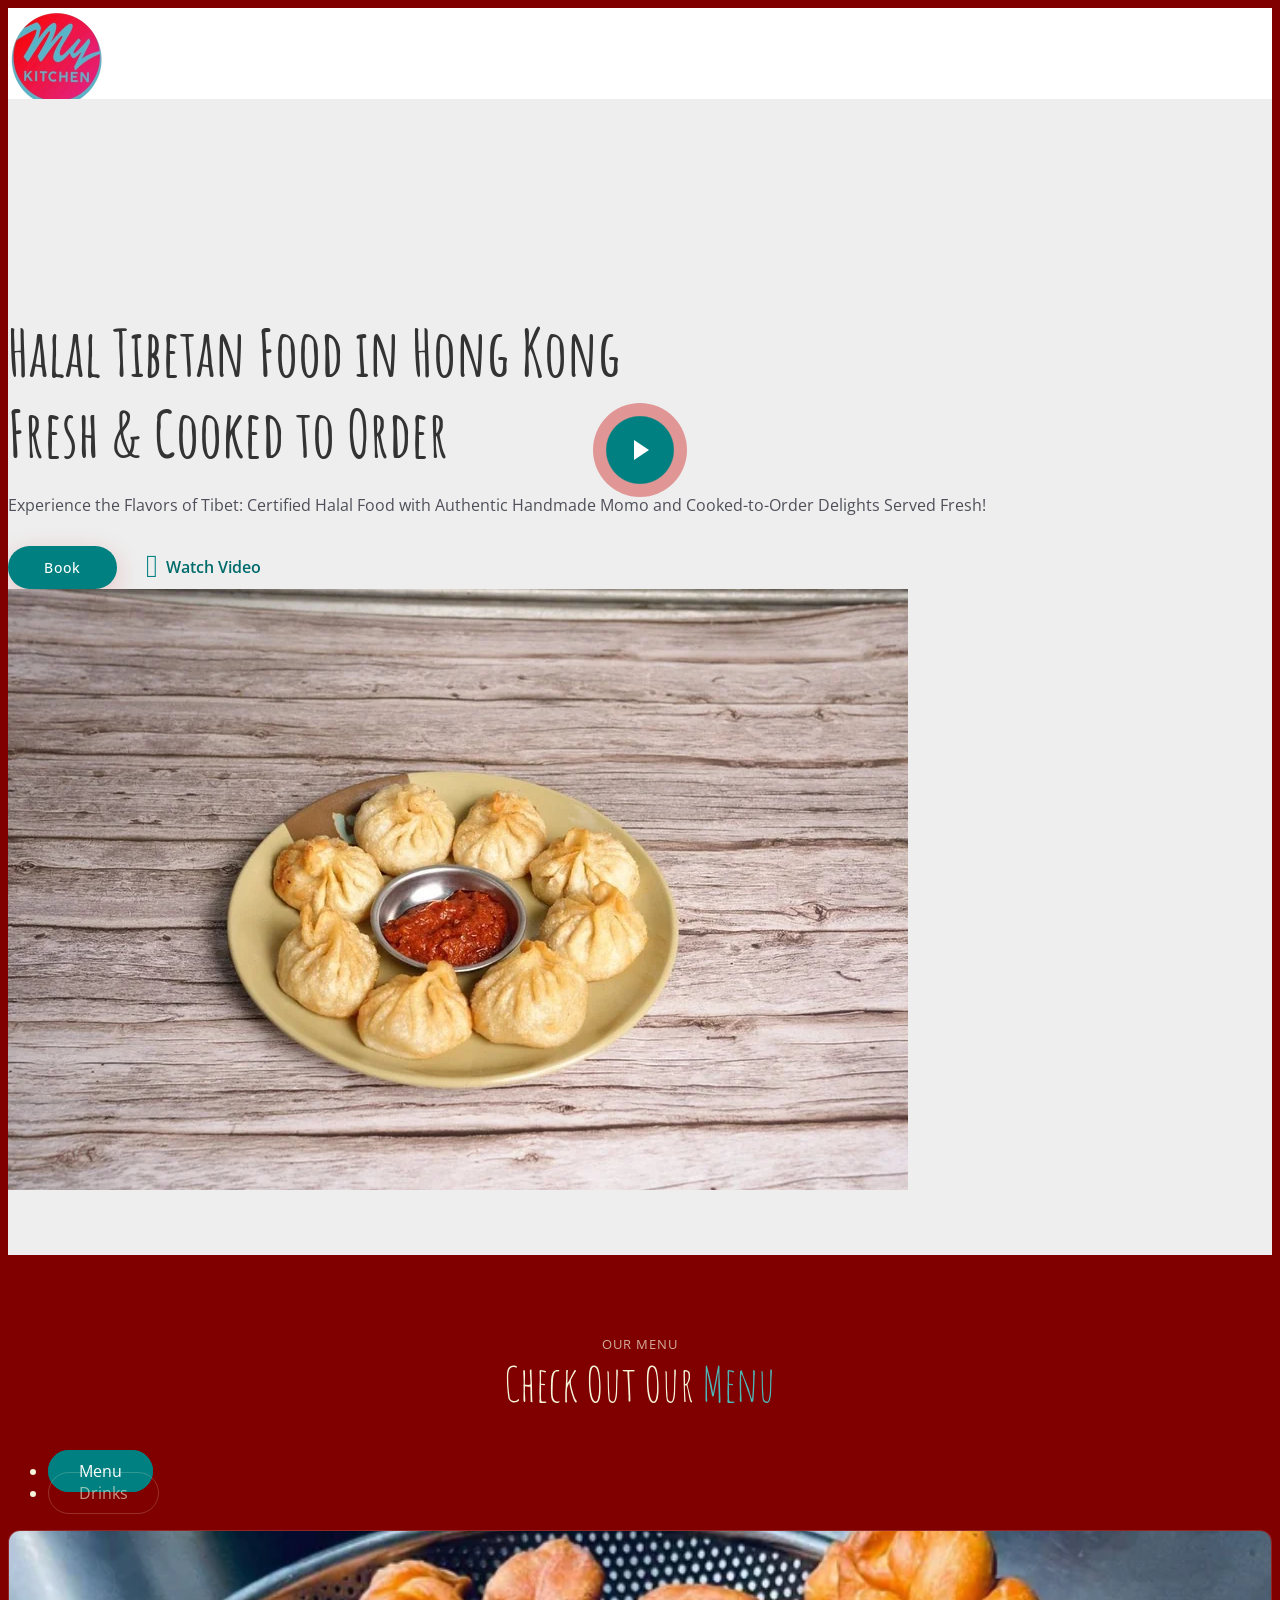
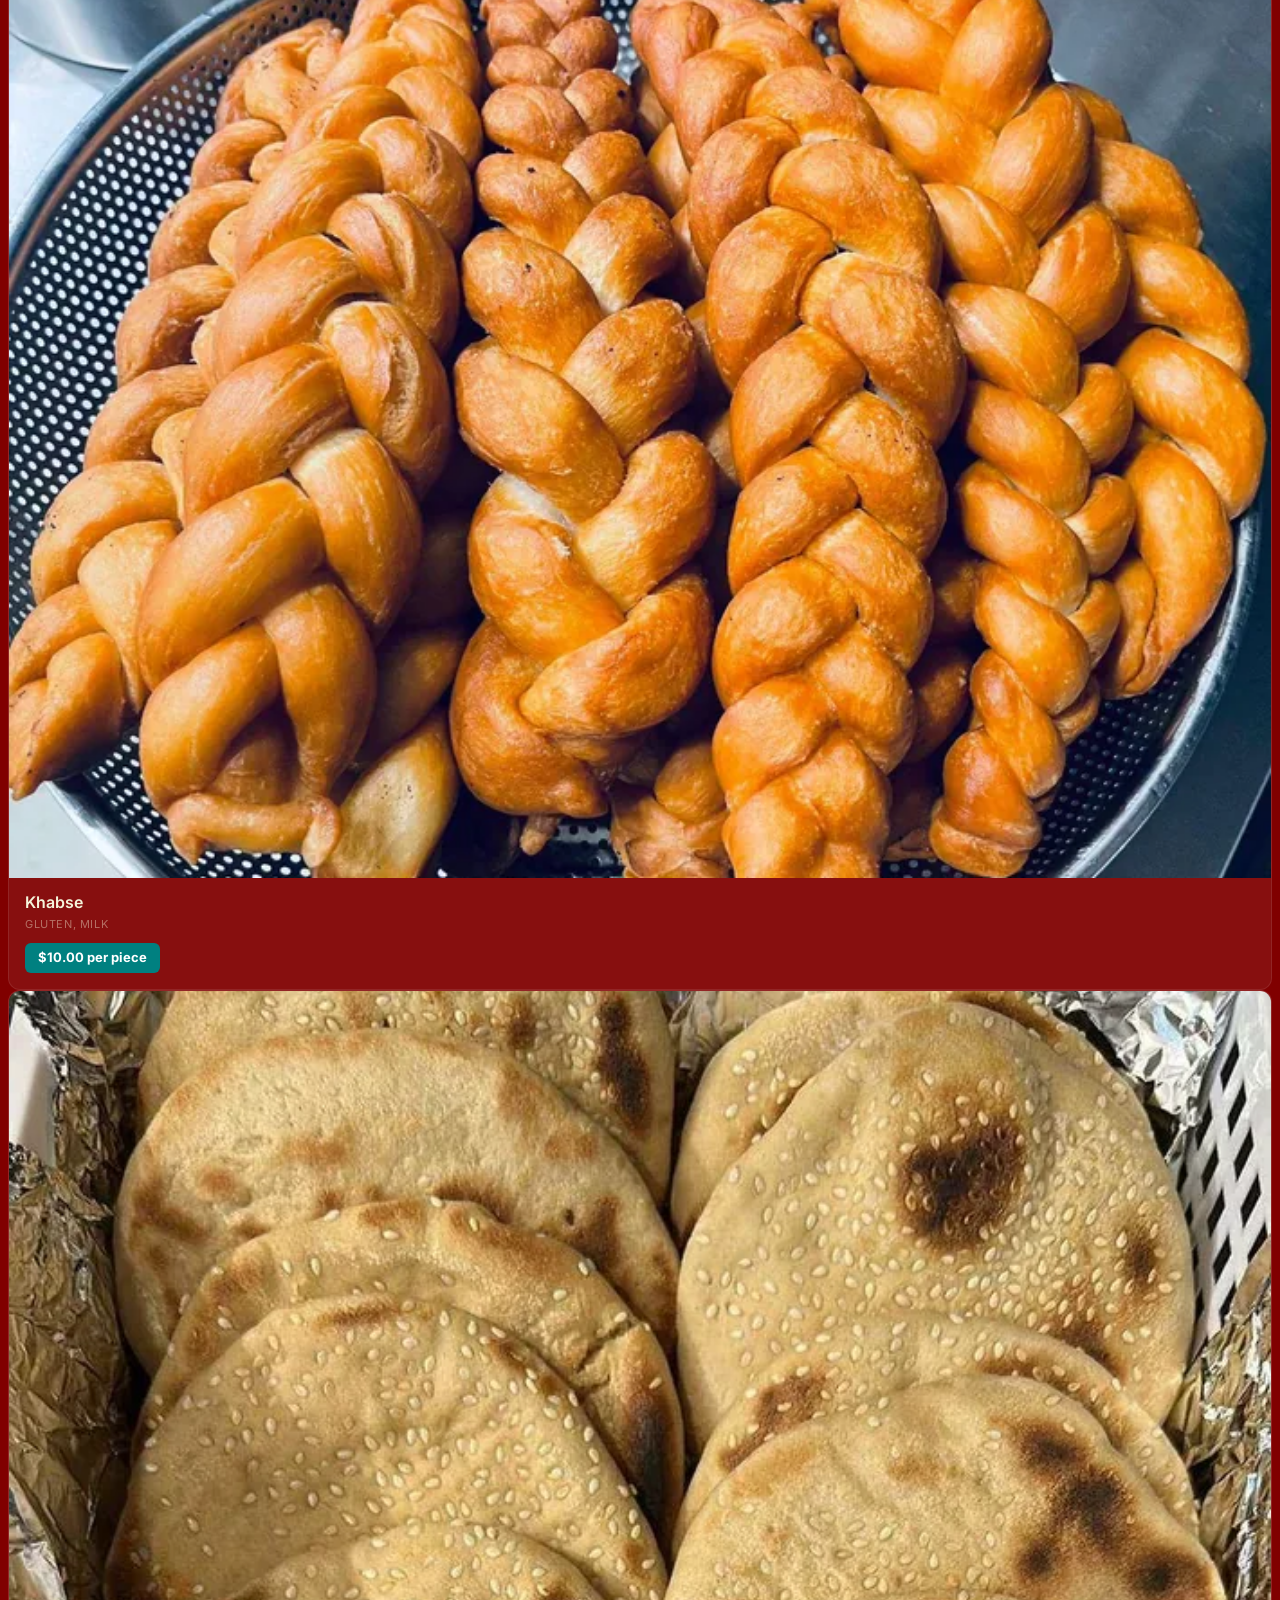
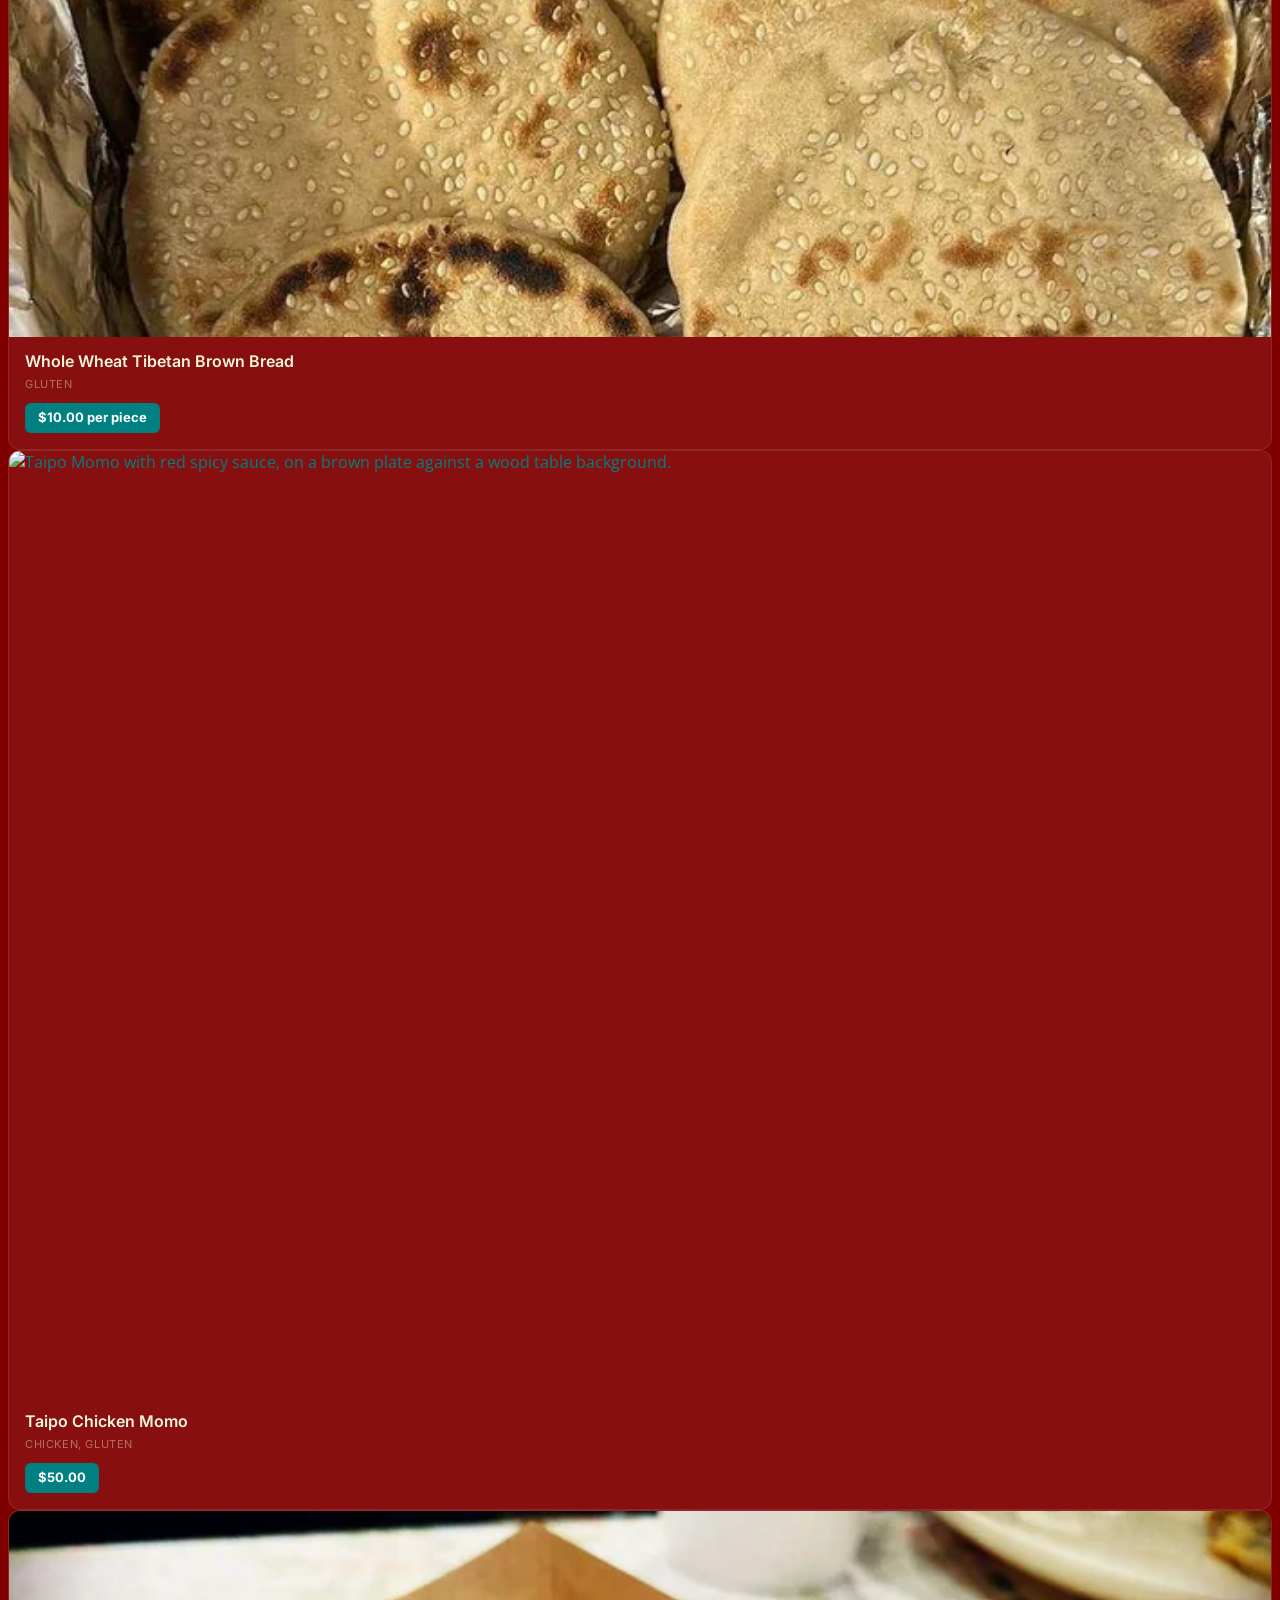
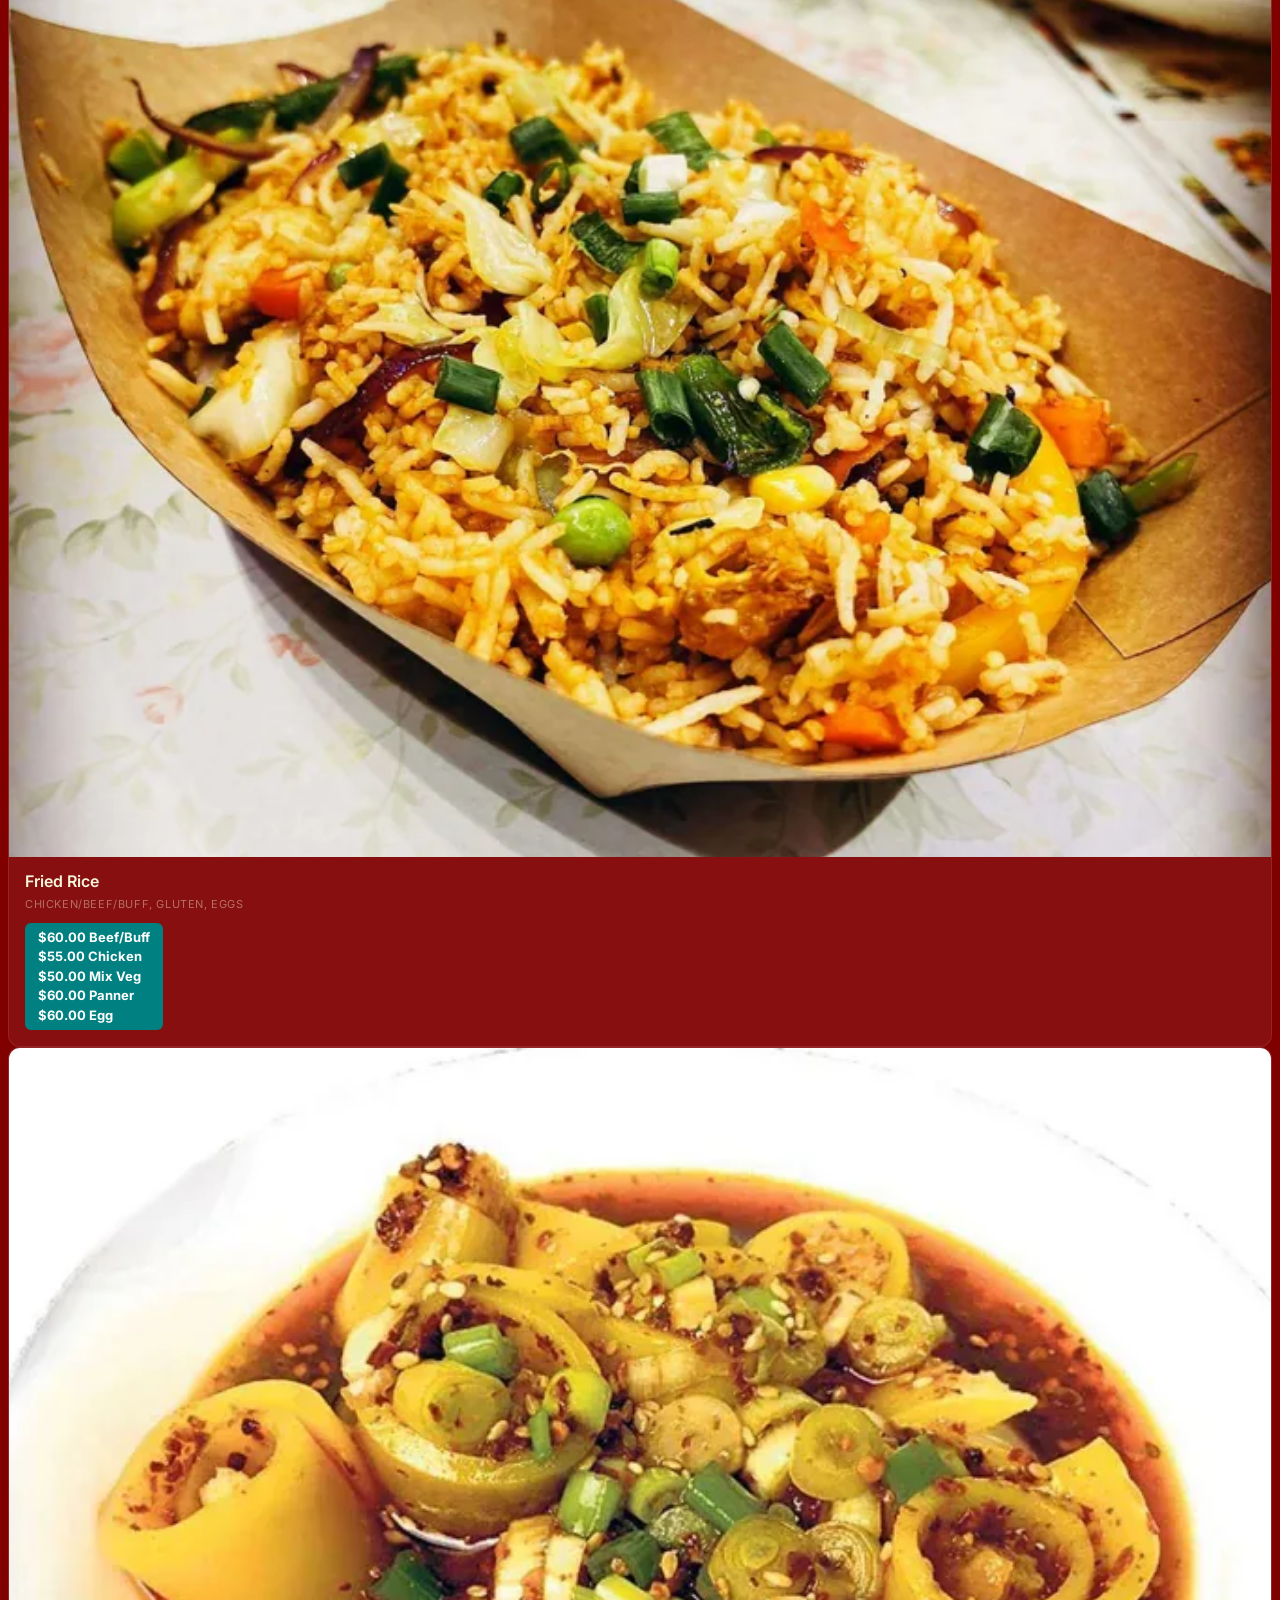
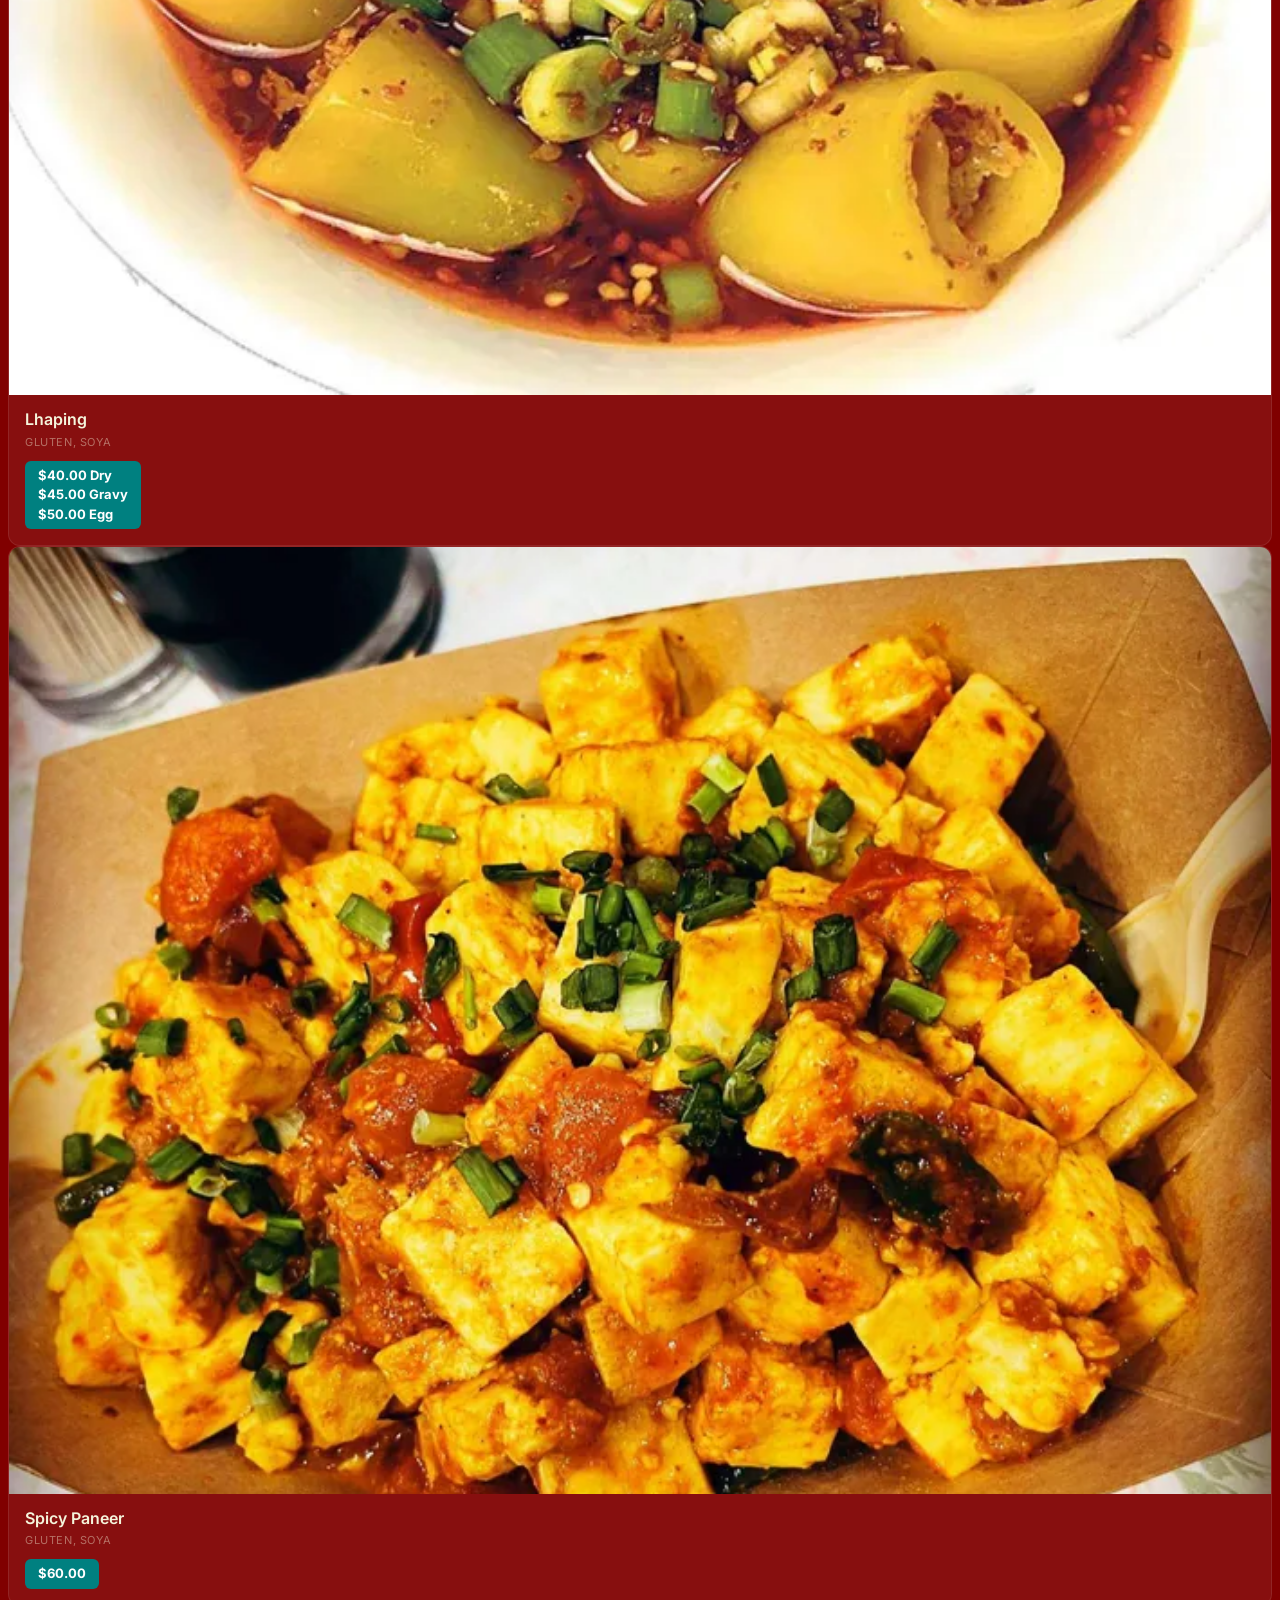
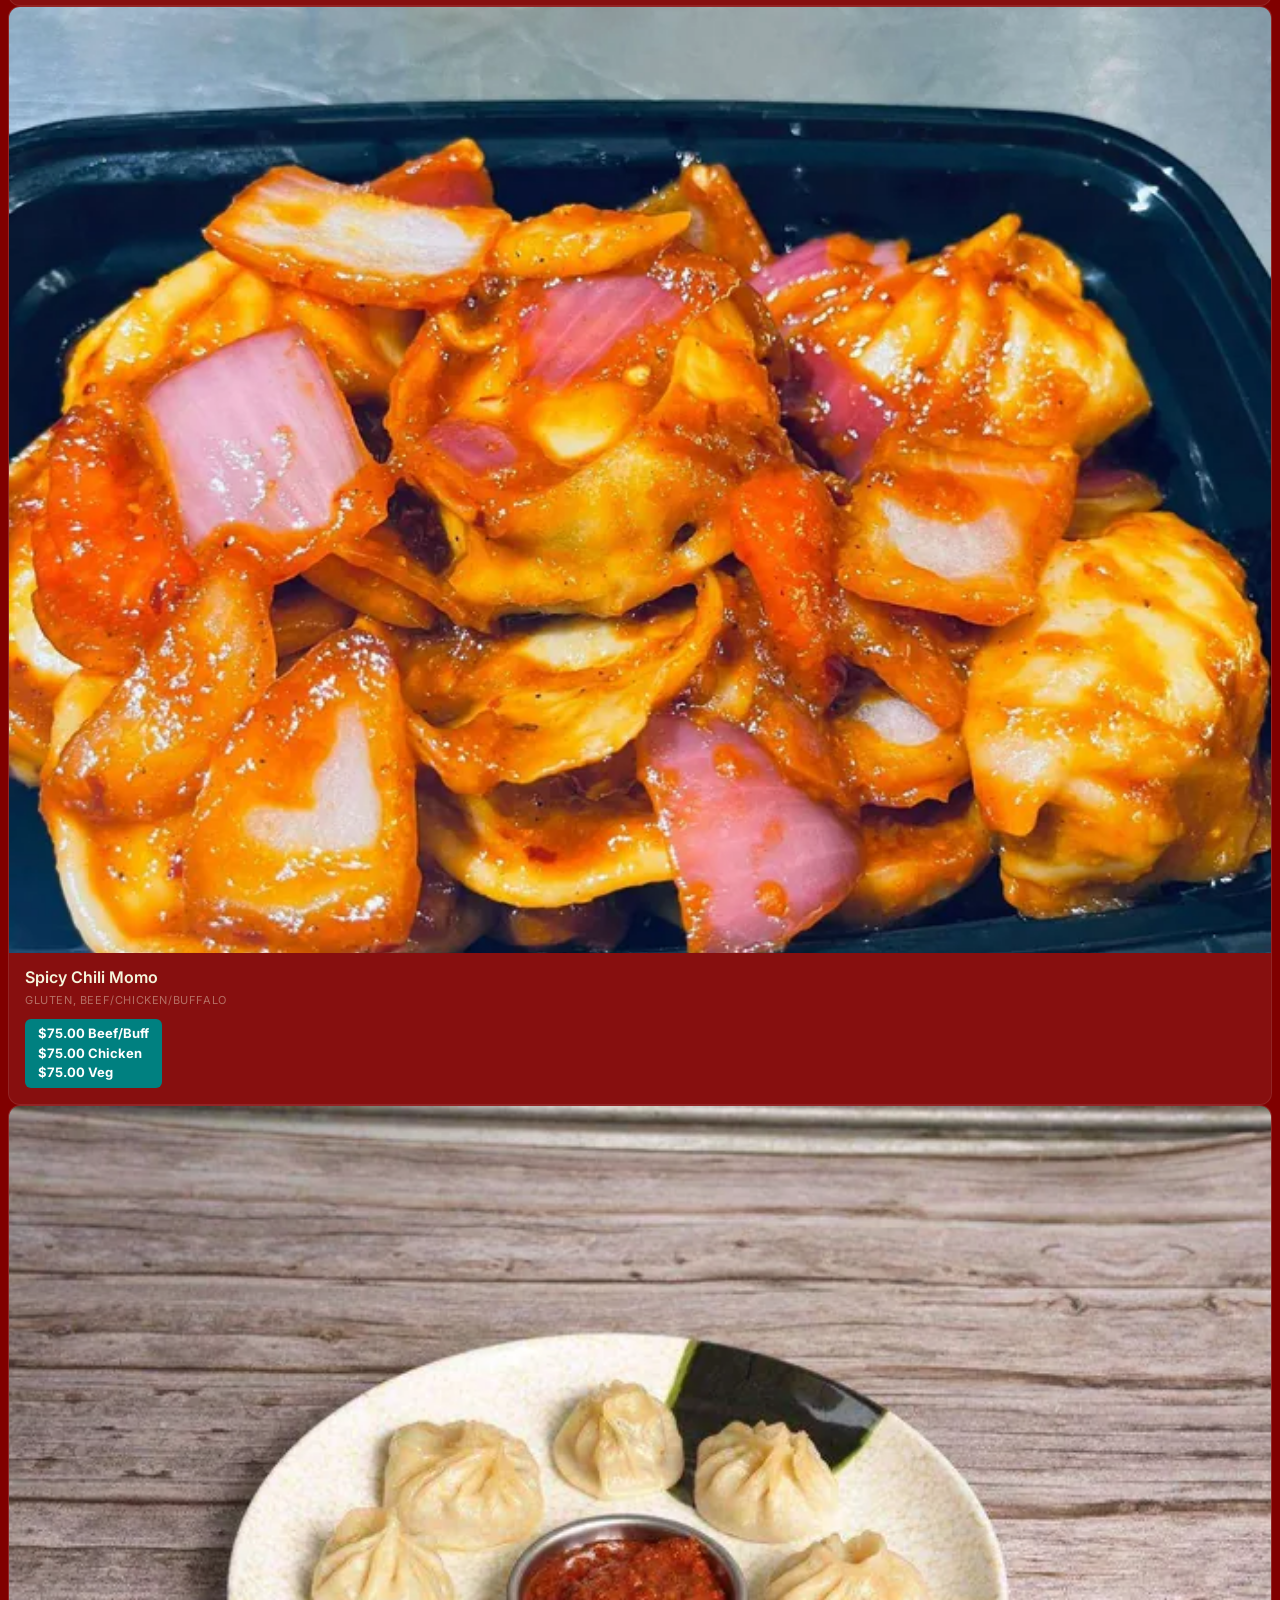
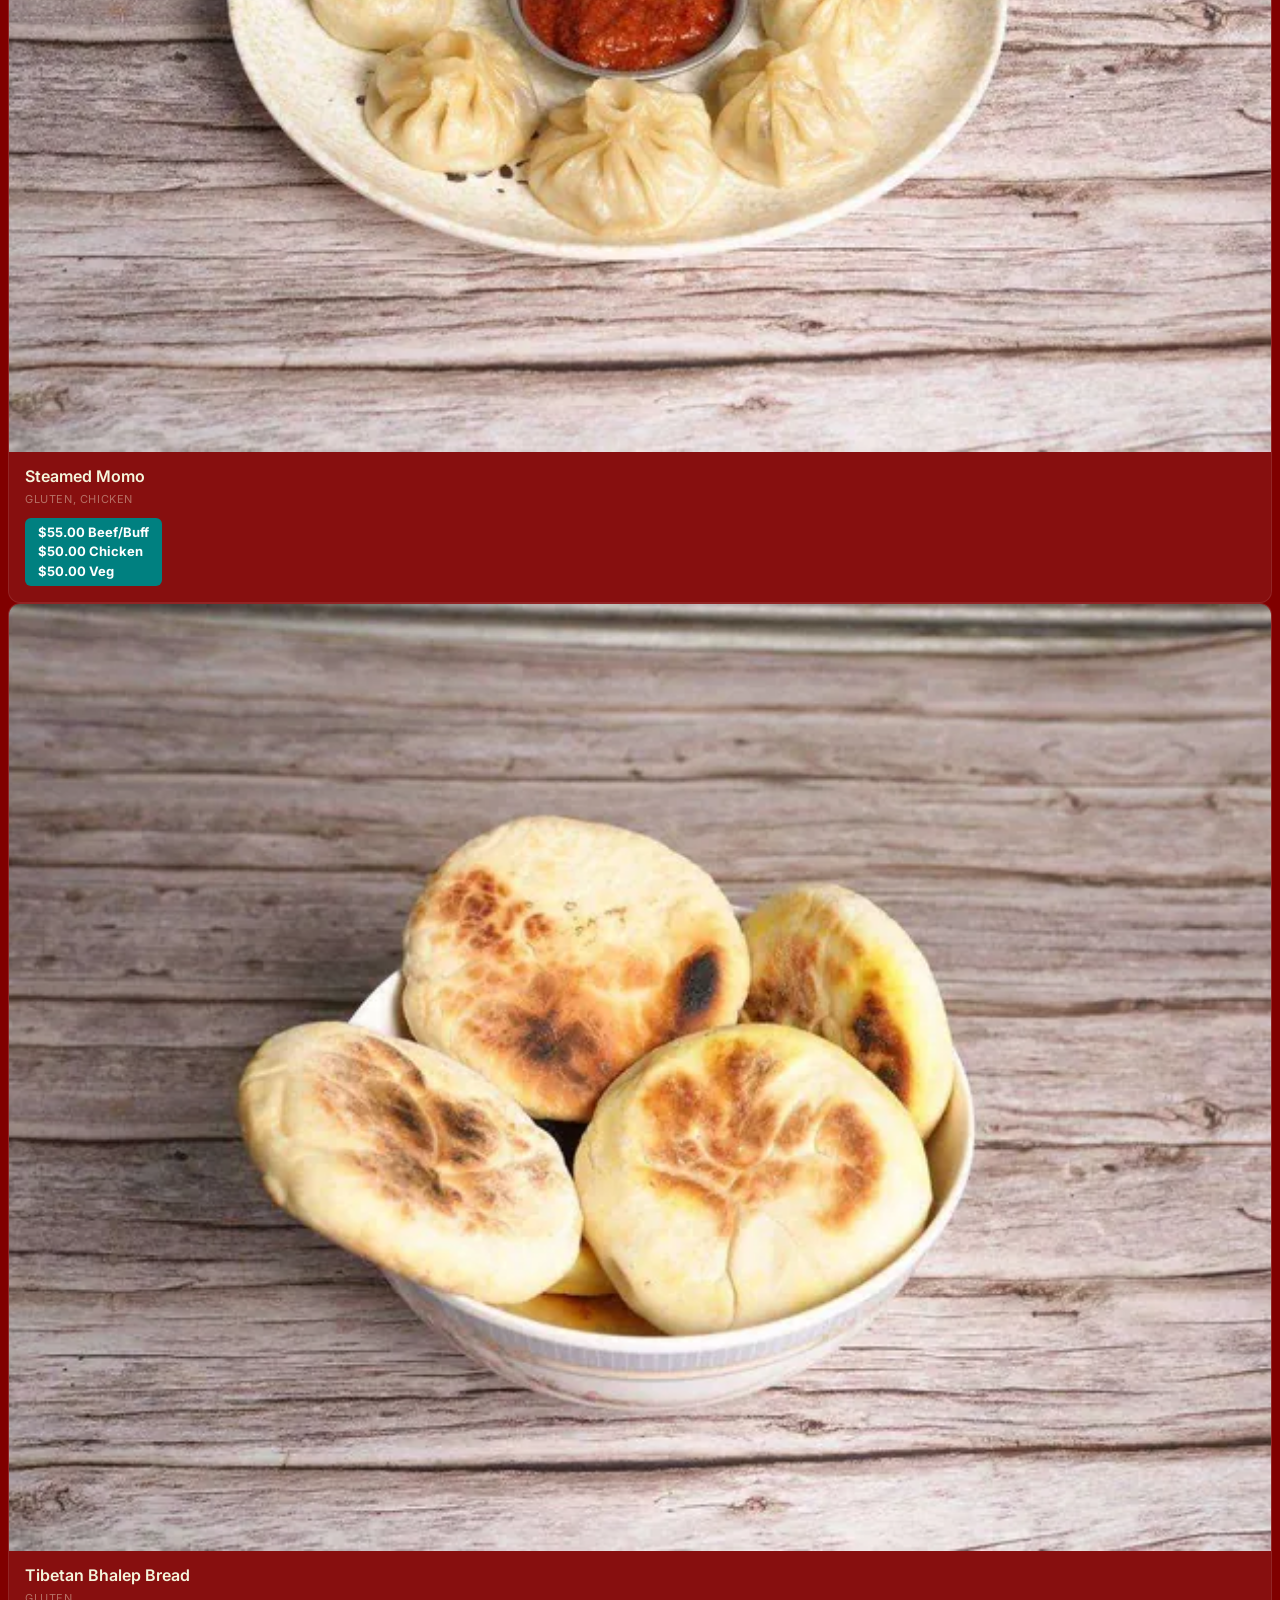
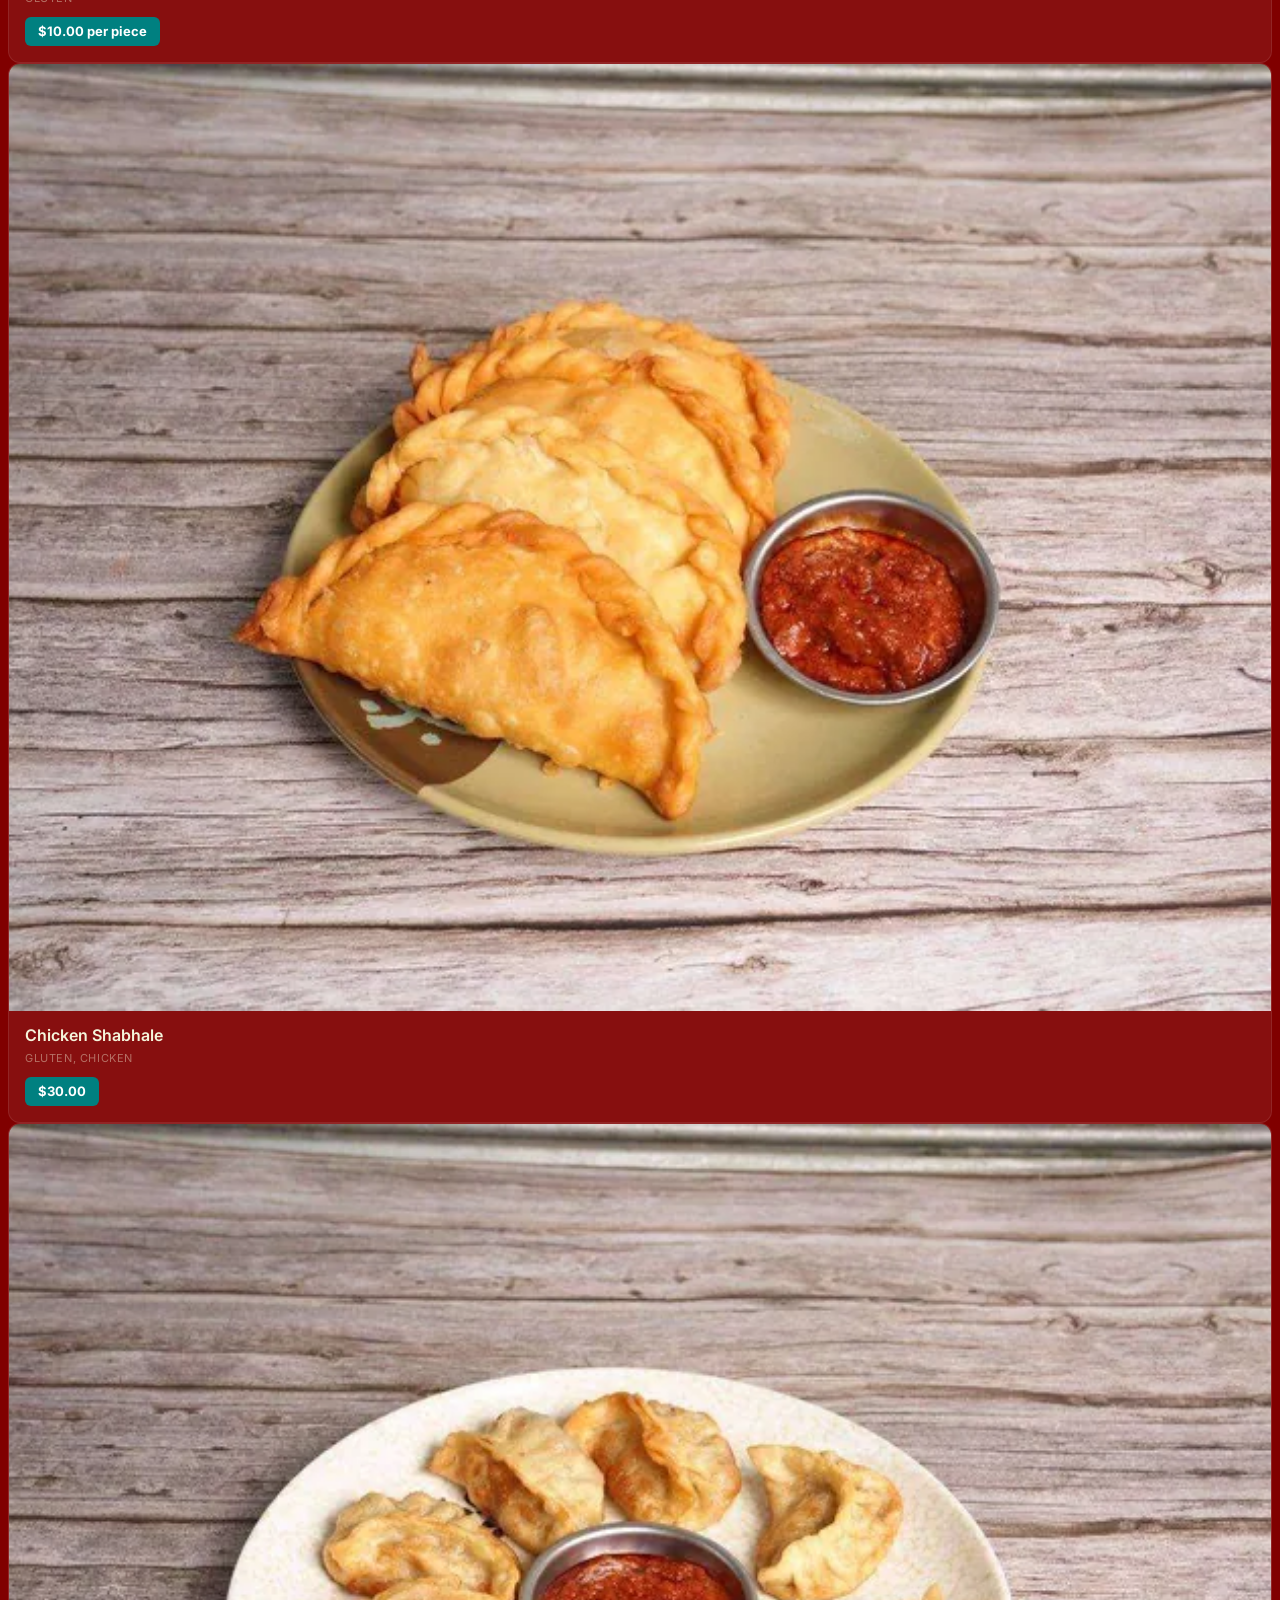
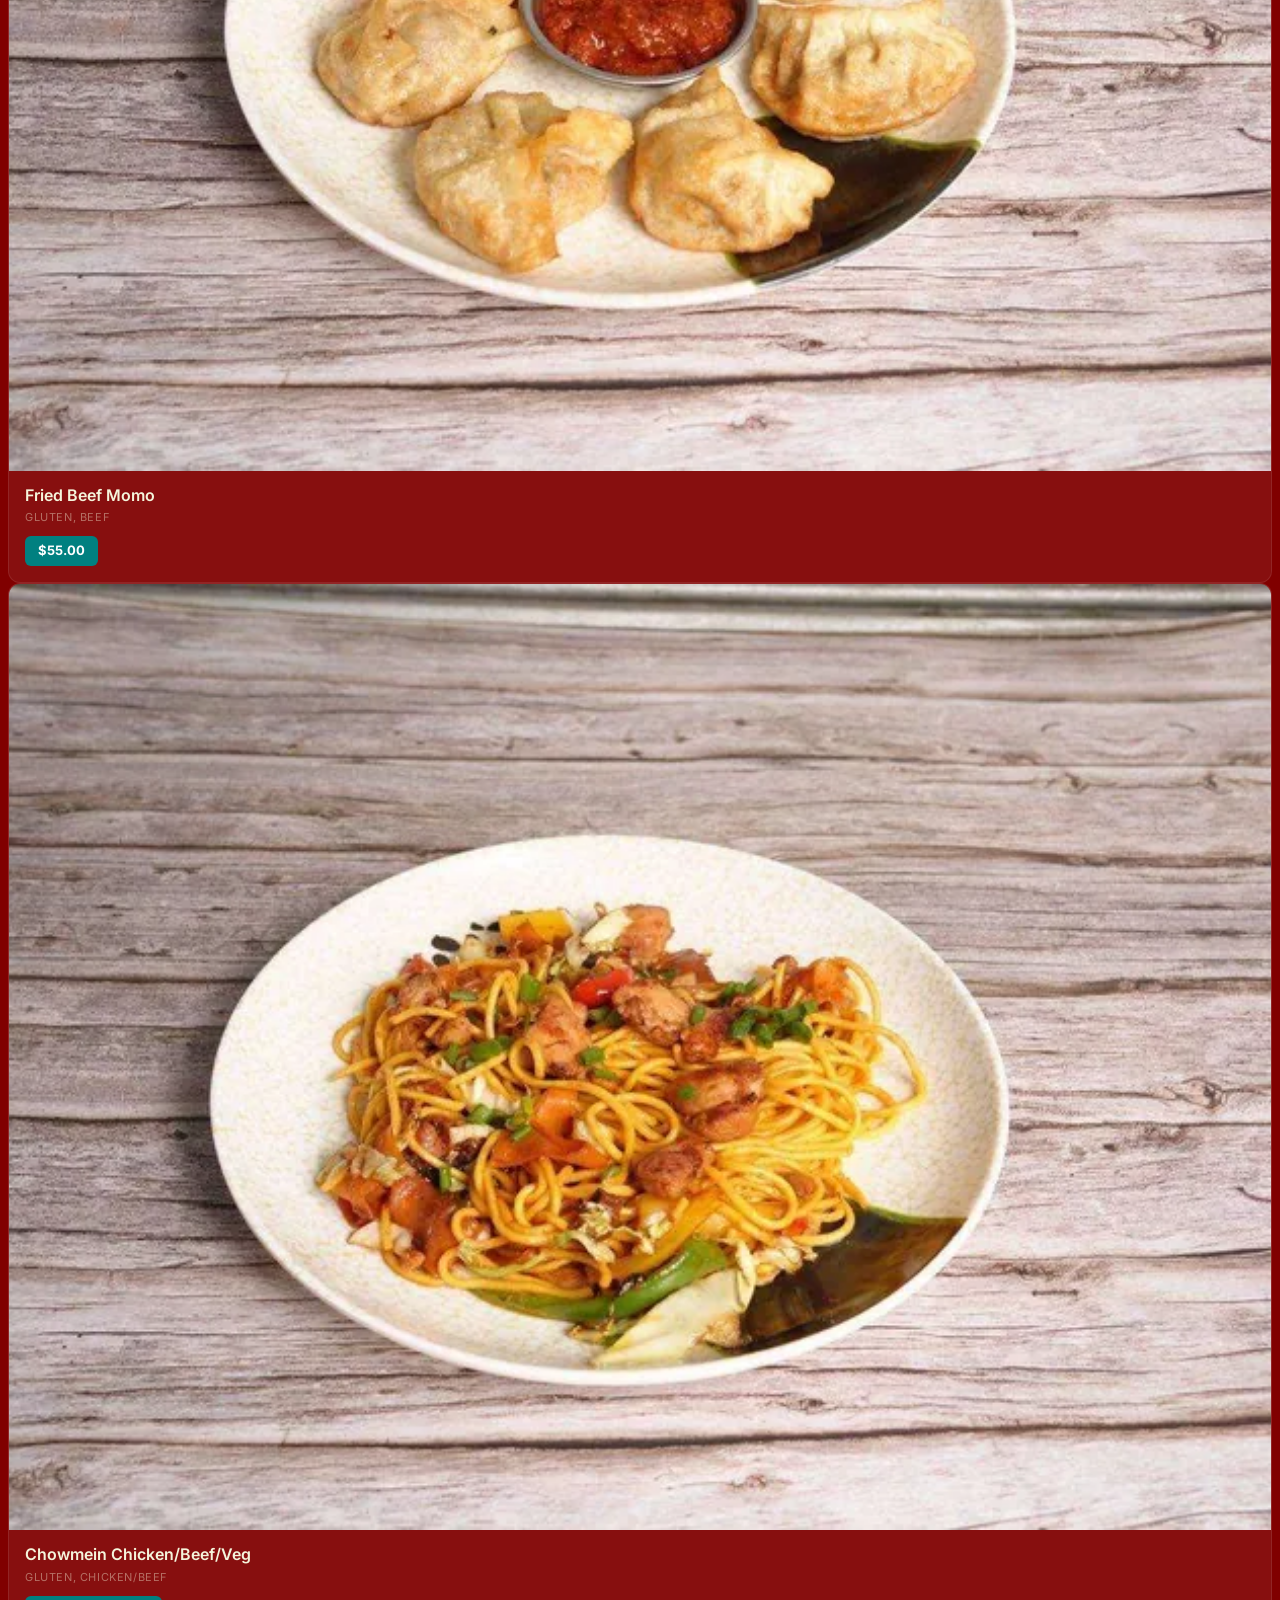
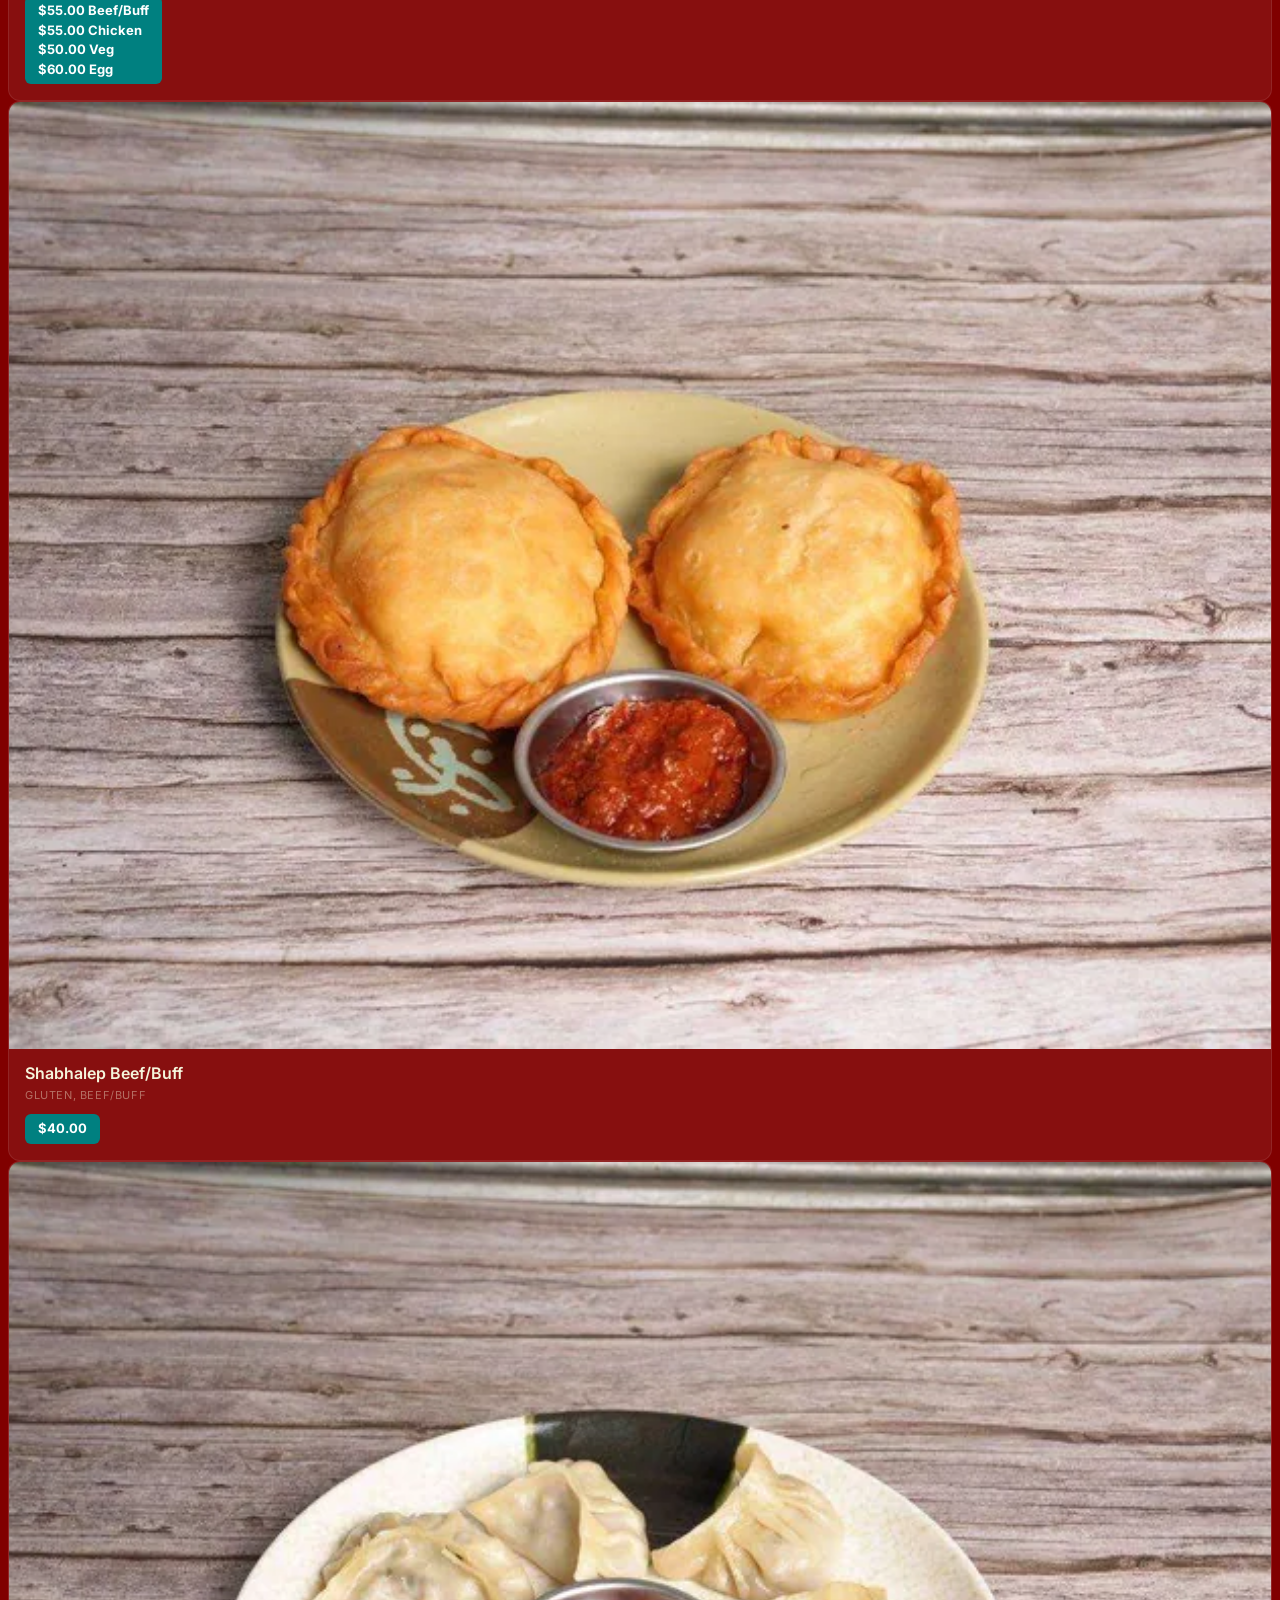
==== index.html @ 902e844d "added fixes for fading in and whatsapp better" ====
﻿<!DOCTYPE html>
<html lang="en">

<head>
    <meta charset="utf-8">
    <meta content="width=device-width, initial-scale=1.0" name="viewport">

    <title>My Kitchen HK | Halal Tibetan Food in Jordan, Hong Kong</title>
    <meta name="description" content="Authentic halal Tibetan food in Jordan, Hong Kong. Handmade momos, thukpa, chowmein &amp; more — cooked fresh to order. Open 7 days from 8:30AM. Order on Deliveroo, Foodpanda, or WhatsApp +852 9845 9097.">

    <!-- Canonical -->
    <link rel="canonical" href="https://mykitchen.hk/">

    <!-- Geo -->
    <meta name="geo.region" content="HK-KOW">
    <meta name="geo.placename" content="Jordan, Hong Kong">

    <!-- Open Graph -->
    <meta property="og:type" content="restaurant">
    <meta property="og:site_name" content="My Kitchen HK">
    <meta property="og:title" content="My Kitchen HK | Halal Tibetan Food in Jordan, Hong Kong">
    <meta property="og:description" content="Authentic halal Tibetan food in Jordan, Hong Kong. Handmade momos, thukpa, chowmein &amp; more — cooked fresh to order. Open 7 days from 8:30AM.">
    <meta property="og:url" content="https://mykitchen.hk/">
    <meta property="og:image" content="https://mykitchen.hk/assets/img/hero.jpg">
    <meta property="og:locale" content="en_HK">

    <!-- Twitter Card -->
    <meta name="twitter:card" content="summary_large_image">
    <meta name="twitter:title" content="My Kitchen HK | Halal Tibetan Food in Jordan, Hong Kong">
    <meta name="twitter:description" content="Authentic halal Tibetan food in Jordan, Hong Kong. Handmade momos, thukpa, chowmein &amp; more — cooked fresh to order.">
    <meta name="twitter:image" content="https://mykitchen.hk/assets/img/hero.jpg">

    <!-- Favicons -->
    <link rel="apple-touch-icon" sizes="180x180" href="assets/img/apple-touch-icon.png">
    <link rel="icon" type="image/png" sizes="32x32" href="assets/img/favicon-32x32.png">
    <link rel="icon" type="image/png" sizes="16x16" href="assets/img/favicon-16x16.png">
    <link rel="manifest" href="assets/img/site.webmanifest">
    <link rel="mask-icon" href="assets/img/safari-pinned-tab.svg" color="#5bbad5">
    <meta name="msapplication-TileColor" content="#da532c">
    <meta name="theme-color" content="#ffffff">

    <!-- Google Fonts — loaded async to avoid render-blocking -->
    <link rel="preconnect" href="https://fonts.googleapis.com">
    <link rel="preconnect" href="https://fonts.gstatic.com" crossorigin>
    <link rel="stylesheet" href="https://fonts.googleapis.com/css2?family=Open+Sans:ital,wght@0,300;0,400;0,500;0,600;0,700;1,300;1,400;1,600;1,700&family=Amatic+SC:ital,wght@0,300;0,400;0,500;0,600;0,700;1,300;1,400;1,500;1,600;1,700&family=Inter:ital,wght@0,300;0,400;0,500;0,600;0,700;1,300;1,400;1,500;1,600;1,700&display=swap" media="print" onload="this.media='all'">
    <noscript><link rel="stylesheet" href="https://fonts.googleapis.com/css2?family=Open+Sans:ital,wght@0,300;0,400;0,500;0,600;0,700;1,300;1,400;1,600;1,700&family=Amatic+SC:ital,wght@0,300;0,400;0,500;0,600;0,700;1,300;1,400;1,500;1,600;1,700&family=Inter:ital,wght@0,300;0,400;0,500;0,600;0,700;1,300;1,400;1,500;1,600;1,700&display=swap"></noscript>

    <!-- Preload hero (LCP element) -->
    <link rel="preload" as="image" href="assets/img/hero.webp" type="image/webp" fetchpriority="high">

    <!-- Vendor CSS Files -->
    <link href="assets/vendor/bootstrap/css/bootstrap.min.css" rel="stylesheet">
    <link href="assets/vendor/bootstrap-icons/bootstrap-icons.css" rel="stylesheet">
    <link href="assets/vendor/aos/aos.css" rel="stylesheet">
    <!-- Lightbox + slider CSS loaded async — not needed for above-the-fold render -->
    <link rel="stylesheet" href="assets/vendor/glightbox/css/glightbox.min.css" media="print" onload="this.media='all'">
    <noscript><link rel="stylesheet" href="assets/vendor/glightbox/css/glightbox.min.css"></noscript>
    <link rel="stylesheet" href="assets/vendor/swiper/swiper-bundle.min.css" media="print" onload="this.media='all'">
    <noscript><link rel="stylesheet" href="assets/vendor/swiper/swiper-bundle.min.css"></noscript>

    <!-- Template Main CSS File -->
    <link href="assets/css/main.css" rel="stylesheet">
</head>

<body style="background-color: #800000">

<!-- ======= Header ======= -->
<header id="header" class="header fixed-top d-flex align-items-center">
    <div class="container d-flex align-items-center justify-content-between">
        <!-- Uncomment the line below if you also wish to use an image logo -->
        <a href="#hero">
            <picture>
                <source srcset="assets/img/logo.webp" type="image/webp">
                <img src="assets/img/logo.png" alt="My Kitchen HK logo, featuring a stylized 'My' in cursive and colored blue against a red background" width="100" height="100" style="margin-top:0px; max-height:100px; max-width: 100px">
            </picture>
        </a>
        <nav id="navbar" class="navbar">
            <ul>
                <li><a href="#hero">Home</a></li>
                <li><a href="#menu">Menu</a></li>
                <li><a href="#about">About</a></li>
                <li><a href="#gallery">Gallery</a></li>
                <li><a href="#book-a-table">Booking</a></li>
                <li><a href="#why-us">Why Us?</a></li>
                <li><a href="#contact">Contact</a></li>
                <li>
                    <a target="_blank" href="https://deliveroo.hk/en/menu/hong-kong/yau-ma-tei/my-kitchen-mong-kok-indian" aria-label="Order on Deliveroo">
                        <picture><source srcset="assets/icons/deliveroo-icon.webp" type="image/webp"><img src="assets/icons/deliveroo-icon.png" alt="" width="32" height="32"></picture>
                    </a>
                </li>
                <li>
                    <a target="_blank" href="https://www.openrice.com/en/hongkong/p-my-kitchen-p18735868" aria-label="My Kitchen on OpenRice">
                        <picture><source srcset="assets/icons/openrice-icon.webp" type="image/webp"><img src="assets/icons/openrice-icon.png" alt="" width="32" height="32"></picture>
                    </a>
                </li>
                <li>
                    <a target="_blank" href="https://www.foodpanda.hk/restaurant/otuy/my-kitchen" aria-label="Order on Foodpanda">
                        <picture><source srcset="assets/icons/foodpanda-icon.webp" type="image/webp"><img src="assets/icons/foodpanda-icon.png" alt="" width="32" height="32"></picture>
                    </a>
                </li>
                <li>
                    <a target="_blank" href="https://wa.me/85298459097?text=Hi%2C%20I%27d%20like%20to%20place%20an%20order%20%F0%9F%8D%BD%EF%B8%8F" aria-label="WhatsApp us">
                        <picture><source srcset="assets/icons/whatsapp-icon.webp" type="image/webp"><img src="assets/icons/whatsapp-icon.png" alt="" width="32" height="32"></picture>
                    </a>
                </li>
                <li>
                    <a target="_blank" href="https://www.instagram.com/mykitchenhk/" class="instagram" aria-label="My Kitchen on Instagram">
                        <picture><source srcset="assets/icons/instagram-icon.webp" type="image/webp"><img src="assets/icons/instagram-icon.png" alt="" width="32" height="32"></picture>
                    </a>
                </li>
            </ul>
        </nav><!-- .navbar -->
        <!--        <a class="btn-book-a-table" href="#book-a-table">Book</a> -->
        <a target="_blank" href="https://wa.me/85298459097?text=Hi%2C%20I%27d%20like%20to%20place%20an%20order%20%F0%9F%8D%BD%EF%B8%8F" aria-label="WhatsApp us">
            <picture><source srcset="assets/icons/whatsapp-icon.webp" type="image/webp"><img class="mobile-nav-show" src="assets/icons/whatsapp-icon.png" alt="" width="32" height="32"></picture>
        </a>
        <a target="_blank" href="https://www.instagram.com/mykitchenhk/" aria-label="My Kitchen on Instagram">
            <picture><source srcset="assets/icons/instagram-icon.webp" type="image/webp"><img class="mobile-nav-show" src="assets/icons/instagram-icon.png" alt="" width="32" height="32"></picture>
        </a>
        <i class="mobile-nav-toggle mobile-nav-show bi bi-list"></i>
        <i class="mobile-nav-toggle mobile-nav-hide d-none"></i>

    </div>
</header><!-- End Header -->

<!-- ======= Hero Section ======= -->
<section id="hero" class="hero d-flex align-items-center section-bg">
    <div class="container">
        <div class="row justify-content-between gy-5">
            <div class="col-lg-5 order-2 order-lg-1 d-flex flex-column justify-content-center align-items-center align-items-lg-start text-center text-lg-start">
                <h2 data-aos="fade-up">Halal Tibetan Food in Hong Kong<br>Fresh &amp; Cooked to Order</h2>
                <p data-aos="fade-up" data-aos-delay="100">Experience the Flavors of Tibet: Certified Halal Food with Authentic Handmade Momo and Cooked-to-Order Delights Served Fresh!</p>
                <div class="d-flex" data-aos="fade-up" data-aos-delay="200">
                    <a href="#book-a-table" class="btn-book-a-table">Book</a>
                    <a href="https://youtu.be/VDVDfW9w7pA" class="glightbox btn-watch-video d-flex align-items-center"><i class="bi bi-play-circle"></i><span style="color: #006b6b">Watch Video</span></a>
                </div>
            </div>
            <div class="col-lg-5 order-1 order-lg-2 text-center text-lg-start">
                <picture>
                    <source srcset="assets/img/hero.webp" type="image/webp">
                    <img src="assets/img/hero.jpg" class="img-fluid" alt="Tibetan chicken momo dumplings with a spicy red sauce, served at My Kitchen HK halal restaurant, Jordan, Hong Kong." fetchpriority="high">
                </picture>
            </div>
        </div>
    </div>
</section><!-- End Hero Section -->

<main id="main">


    <!-- ======= Menu Section ======= -->
    <section id="menu" class="menu">
        <div class="container" data-aos="fade-up">

            <div class="section-header">
                <h2>Our Menu</h2>
                <p>Check Out Our <span> Menu</span></p>
            </div>

            <ul class="nav nav-tabs d-flex justify-content-center" data-aos="fade-up" data-aos-delay="200">

                <li class="nav-item">
                    <a class="nav-link active show" data-bs-toggle="tab" data-bs-target="#menu-main">
                        <span>Menu</span>
                    </a>
                </li><!-- End tab nav item -->

                <li class="nav-item">
                    <a class="nav-link" data-bs-toggle="tab" data-bs-target="#menu-drinks">
                        <span>Drinks</span>
                    </a><!-- End tab nav item -->

            </ul>

            <div class="tab-content" data-aos="fade-up" data-aos-delay="300">

                <div class="tab-pane fade active show" id="menu-main">

                    <div class="tab-header text-center">
                        <h3>Menu</h3>
                    </div>

                    <div class="row g-4" id="menu-main-items">

                        <div class="col-lg-4 menu-item">
                            <a href="assets/img/menu/khabse.jpg" class="glightbox"><picture><source srcset="assets/img/menu/khabse.webp" type="image/webp"><img src="assets/img/menu/khabse.jpg" class="menu-img img-fluid" loading="lazy" alt="Tibetan Khabse freshly cooked, on a strainer in the kitchen."></picture></a>
                            <h4>Khabse</h4>
                            <p class="ingredients">
                                gluten, milk
                            </p>
                            <p class="price">
                                $10.00 per piece
                            </p>
                        </div><!-- Menu Item -->

                        <div class="col-lg-4 menu-item">
                            <a href="assets/img/menu/tibetan_brown_bread.jpg" class="glightbox"><picture><source srcset="assets/img/menu/tibetan_brown_bread.webp" type="image/webp"><img src="assets/img/menu/tibetan_brown_bread.jpg" class="menu-img img-fluid" loading="lazy" alt="Fresh Whole Wheat Tibetan Brown Bread, ready in a serving platter."></picture></a>
                            <h4>Whole Wheat Tibetan Brown Bread</h4>
                            <p class="ingredients">
                                gluten
                            </p>
                            <p class="price">
                                $10.00 per piece
                            </p>
                        </div><!-- Menu Item -->

                        <div class="col-lg-4 menu-item">
                            <a href="assets/img/menu/taipo_momo.jpg" class="glightbox"><img src="assets/img/menu/taipo_momo.jpg" class="menu-img img-fluid" loading="lazy" alt="Taipo Momo with red spicy sauce, on a brown plate against a wood table background."></a>
                            <h4>Taipo Chicken Momo</h4>
                            <p class="ingredients">
                                chicken, gluten
                            </p>
                            <p class="price">
                                $50.00
                            </p>
                        </div><!-- Menu Item -->

                        <div class="col-lg-4 menu-item">
                            <a href="assets/img/menu/chicken_beef_buff.jpg" class="glightbox"><picture><source srcset="assets/img/menu/chicken_beef_buff.webp" type="image/webp"><img src="assets/img/menu/chicken_beef_buff.jpg" class="menu-img img-fluid" loading="lazy" alt="Chicken Fried Rice, served on a brown platter against a white table in the My Kitchen restaurant."></picture></a>
                            <h4>Fried Rice</h4>
                            <p class="ingredients">
                                chicken/beef/buff, gluten, eggs
                            </p>
                            <p class="price">
                                $60.00 Beef/Buff<br>
                                $55.00 Chicken<br>
                                $50.00 Mix Veg<br>
                                $60.00 Panner<br>
                                $60.00 Egg
                            </p>
                        </div><!-- Menu Item -->

                        <div class="col-lg-4 menu-item">
                            <a href="assets/img/menu/Lhaping.jpg" class="glightbox"><picture><source srcset="assets/img/menu/Lhaping.webp" type="image/webp"><img src="assets/img/menu/Lhaping.jpg" class="menu-img img-fluid" loading="lazy" alt="Freshly cooked Lhaping served on a white plate against a white background."></picture></a>
                            <h4>Lhaping</h4>
                            <p class="ingredients">
                                gluten, soya
                            </p>
                            <p class="price">
                                $40.00 Dry<br>
                                $45.00 Gravy<br>
                                $50.00 Egg
                            </p>
                        </div><!-- Menu Item -->

                        <div class="col-lg-4 menu-item">
                            <a href="assets/img/menu/spicy_paneer.jpg" class="glightbox"><picture><source srcset="assets/img/menu/spicy_paneer.webp" type="image/webp"><img src="assets/img/menu/spicy_paneer.jpg" class="menu-img img-fluid" loading="lazy" alt="Spicy Paneer served on a white plate against a white background."></picture></a>
                            <h4>Spicy Paneer</h4>
                            <p class="ingredients">
                                gluten, soya
                            </p>
                            <p class="price">
                                $60.00
                            </p>
                        </div><!-- Menu Item -->

                        <div class="col-lg-4 menu-item">
                            <a href="assets/img/menu/spicy_chili_momo.jpg" class="glightbox"><picture><source srcset="assets/img/menu/spicy_chili_momo.webp" type="image/webp"><img src="assets/img/menu/spicy_chili_momo.jpg" class="menu-img img-fluid" loading="lazy" alt="Spicy Chicken Momo served in a black bowl on a metal background"></picture></a>
                            <h4>Spicy Chili Momo</h4>
                            <p class="ingredients">
                                gluten, beef/chicken/buffalo
                            </p>
                            <p class="price">
                                $75.00 Beef/Buff<br>
                                $75.00 Chicken<br>
                                $75.00 Veg
                            </p>
                        </div><!-- Menu Item -->

                        <div class="col-lg-4 menu-item">
                            <a href="assets/img/menu/chicken_momo_steamed.jpg" class="glightbox"><picture><source srcset="assets/img/menu/chicken_momo_steamed.webp" type="image/webp"><img src="assets/img/menu/chicken_momo_steamed.jpg" class="menu-img img-fluid" loading="lazy" alt="Steamed Chicken Momo on a white plate against a wood background"></picture></a>
                            <h4>Steamed Momo</h4>
                            <p class="ingredients">
                                gluten, chicken
                            </p>
                            <p class="price">
                                $55.00 Beef/Buff<br>
                                $50.00 Chicken<br>
                                $50.00 Veg
                            </p>
                        </div><!-- Menu Item -->

                        <div class="col-lg-4 menu-item">
                            <a href="assets/img/menu/bhalep.jpg" class="glightbox"><picture><source srcset="assets/img/menu/bhalep.webp" type="image/webp"><img src="assets/img/menu/bhalep.jpg" class="menu-img img-fluid" loading="lazy" alt="Tibetan Bhalep served in a white bowl against a wood background"></picture></a>
                            <h4>Tibetan Bhalep Bread</h4>
                            <p class="ingredients">
                                gluten
                            </p>
                            <p class="price">
                                $10.00 per piece
                            </p>
                        </div><!-- Menu Item -->

                        <div class="col-lg-4 menu-item">
                            <a href="assets/img/menu/chicken_shabhale.jpg" class="glightbox"><picture><source srcset="assets/img/menu/chicken_shabhale.webp" type="image/webp"><img src="assets/img/menu/chicken_shabhale.jpg" class="menu-img img-fluid" loading="lazy" alt="Fried Shabhale with a spicy red sauce on brown plate against a wood background."></picture></a>
                            <h4>Chicken Shabhale</h4>
                            <p class="ingredients">
                                gluten, chicken
                            </p>
                            <p class="price">
                                $30.00
                            </p>
                        </div><!-- Menu Item -->

                        <div class="col-lg-4 menu-item">
                            <a href="assets/img/menu/fried_beef_momo.jpg" class="glightbox"><picture><source srcset="assets/img/menu/fried_beef_momo.webp" type="image/webp"><img src="assets/img/menu/fried_beef_momo.jpg" class="menu-img img-fluid" loading="lazy" alt="Fried Beef Momo with spicy red sauce on a white plate against a wood background"></picture></a>
                            <h4>Fried Beef Momo</h4>
                            <p class="ingredients">
                                gluten, beef
                            </p>
                            <p class="price">
                                $55.00
                            </p>
                        </div><!-- Menu Item -->

                        <div class="col-lg-4 menu-item">
                            <a href="assets/img/menu/chowmein.jpg" class="glightbox"><picture><source srcset="assets/img/menu/chowmein.webp" type="image/webp"><img src="assets/img/menu/chowmein.jpg" class="menu-img img-fluid" loading="lazy" alt="Chowmein on a white plate against a wood background."></picture></a>
                            <h4>Chowmein Chicken/Beef/Veg</h4>
                            <p class="ingredients">
                                gluten, chicken/beef
                            </p>
                            <p class="price" style="font-size: 16px">
                                $55.00 Beef/Buff<br>
                                $55.00 Chicken<br>
                                $50.00 Veg<br>
                                $60.00 Egg
                            </p>
                        </div><!-- Menu Item -->

                        <div class="col-lg-4 menu-item">
                            <a href="assets/img/menu/shabhalep_beef.jpg" class="glightbox"><picture><source srcset="assets/img/menu/shabhalep_beef.webp" type="image/webp"><img src="assets/img/menu/shabhalep_beef.jpg" class="menu-img img-fluid" loading="lazy" alt="Beef Shabhale with spicy red sauce on a brown plate against a wood background."></picture></a>
                            <h4>Shabhalep Beef/Buff</h4>
                            <p class="ingredients">
                                gluten, beef/buff
                            </p>
                            <p class="price">
                                $40.00
                            </p>
                        </div><!-- Menu Item -->

                        <div class="col-lg-4 menu-item">
                            <a href="assets/img/menu/steam_beef_momo.jpg" class="glightbox"><picture><source srcset="assets/img/menu/steam_beef_momo.webp" type="image/webp"><img src="assets/img/menu/steam_beef_momo.jpg" class="menu-img img-fluid" loading="lazy" alt="Steamed Beef Momo with a red sauce on a white plate against a dark background."></picture></a>
                            <h4>Steamed Beef/Buff Momo</h4>
                            <p class="ingredients">
                                gluten, Beef/Buff
                            </p>
                            <p class="price">
                                $55.00
                            </p>
                        </div><!-- Menu Item -->

                        <div class="col-lg-4 menu-item">
                            <a href="assets/img/menu/veg_steamed.jpg" class="glightbox"><picture><source srcset="assets/img/menu/veg_steamed.webp" type="image/webp"><img src="assets/img/menu/veg_steamed.jpg" class="menu-img img-fluid" loading="lazy" alt="Fried Veggie Momo with spicy red sauce on a brown plate against a dark background."></picture></a>
                            <h4>Veggie Momo Fried/Steamed</h4>
                            <p class="ingredients">
                                gluten
                            </p>
                            <p class="price">
                                $50.00
                            </p>
                        </div><!-- Menu Item -->

                        <div class="col-lg-4 menu-item">
                            <a href="assets/img/menu/tibetan_thukpa.jpg" class="glightbox"><picture><source srcset="assets/img/menu/tibetan_thukpa.webp" type="image/webp"><img src="assets/img/menu/tibetan_thukpa.jpg" class="menu-img img-fluid" loading="lazy" alt="Chicken Tibetan Thukpa in a black bowl served with spicy red sauce in a metal slider on a wood background."></picture></a>
                            <h4>Tibetan Thukpa Chicken/Beef/Buff</h4>
                            <p class="ingredients">
                                gluten, chicken/beef/buff
                            </p>
                            <p class="price" style="font-size: 16px">
                                $60.00 Beef/Buff<br>
                                $55.00 Chicken<br>
                                $50.00 Veg
                            </p>
                        </div><!-- Menu Item -->

                        <div class="col-lg-4 menu-item">
                            <a href="assets/img/menu/spicy_chana.jpg" class="glightbox"><picture><source srcset="assets/img/menu/spicy_chana.webp" type="image/webp"><img src="assets/img/menu/spicy_chana.jpg" class="menu-img img-fluid" loading="lazy" alt="Spicy Chili chana served with fresh tomatoes and onions on a white plate and a metal background."></picture></a>
                            <h4>Spicy Chili Chana</h4>
                            <p class="ingredients">
                                -
                            </p>
                            <p class="price">
                                $35.00
                            </p>
                        </div><!-- Menu Item -->

                        <div class="col-lg-4 menu-item">
                            <a href="assets/img/menu/aloodum.jpg" class="glightbox"><picture><source srcset="assets/img/menu/aloodum.webp" type="image/webp"><img src="assets/img/menu/aloodum.jpg" class="menu-img img-fluid" loading="lazy" alt="Aloodum served on a white plate against a white background."></picture></a>
                            <h4>Aloodum</h4>
                            <p class="ingredients">
                                -
                            </p>
                            <p class="price">
                                $30.00
                            </p>
                        </div><!-- Menu Item -->

                        <div class="col-lg-4 menu-item">
                            <a href="assets/img/menu/beef_noodle.jpg" class="glightbox"><picture><source srcset="assets/img/menu/beef_noodle.webp" type="image/webp"><img src="assets/img/menu/beef_noodle.jpg" class="menu-img img-fluid" loading="lazy" alt="Minced Beef Thukpa on a white plate against a white background."></picture></a>
                            <h4>Minced Beef/Buffalo Thukpa</h4>
                            <p class="ingredients">
                                gluten, beef/buff
                            </p>
                            <p class="price">
                                $55.00
                            </p>
                        </div><!-- Menu Item -->

                        <div class="col-lg-4 menu-item">
                            <a href="assets/img/menu/shabtak_beef.jpg" class="glightbox"><img src="assets/img/menu/shabtak_beef.jpg" class="menu-img img-fluid" loading="lazy" alt="Shabtak Beef on a white plate against a dark background."></a>
                            <h4>Shabtak Beef/Buffalo/Chicken</h4>
                            <p class="ingredients">
                                gluten, chicken/buffalo/beef
                            </p>
                            <p class="price">
                                $50.00
                            </p>
                        </div><!-- Menu Item -->

                        <div class="col-lg-4 menu-item">
                            <a href="assets/img/menu/garlic_chicken.jpg" class="glightbox"><picture><source srcset="assets/img/menu/garlic_chicken.webp" type="image/webp"><img src="assets/img/menu/garlic_chicken.jpg" class="menu-img img-fluid" loading="lazy" alt="Garlic Chicken served on a white plate against a dark background."></picture></a>
                            <h4>Garlic Chicken</h4>
                            <p class="ingredients">
                                gluten, chicken
                            </p>
                            <p class="price">
                                $65.00
                            </p>
                        </div><!-- Menu Item -->

                        <div class="col-lg-4 menu-item">
                            <a href="assets/img/menu/spicy_broccoli.jpg" class="glightbox"><picture><source srcset="assets/img/menu/spicy_broccoli.webp" type="image/webp"><img src="assets/img/menu/spicy_broccoli.jpg" class="menu-img img-fluid" loading="lazy" alt="Spicy Broccoli served with fresh veggies on a green plate against a metal background."></picture></a>
                            <h4>Spicy Broccoli</h4>
                            <p class="ingredients">
                                -
                            </p>
                            <p class="price">
                                $45.00
                            </p>
                        </div><!-- Menu Item -->

                        <div class="col-lg-4 menu-item">
                            <a href="assets/img/menu/spicy_stir_fry.jpg" class="glightbox"><picture><source srcset="assets/img/menu/spicy_stir_fry.webp" type="image/webp"><img src="assets/img/menu/spicy_stir_fry.jpg" class="menu-img img-fluid" loading="lazy" alt="Spicy Stir Fried Beed served on a black bowl against a metal background"></picture></a>
                            <h4>Spicy Stir Fried Beef/Buffalo</h4>
                            <p class="ingredients">
                                beef/buffalo
                            </p>
                            <p class="price">
                                $65.00
                            </p>
                        </div><!-- Menu Item -->

                        <div class="col-lg-4 menu-item">
                            <a href="assets/img/menu/samosa.jpg" class="glightbox"><picture><source srcset="assets/img/menu/samosa.webp" type="image/webp"><img src="assets/img/menu/samosa.jpg" class="menu-img img-fluid" loading="lazy" alt="Samosa served with green sauce on a dark plate against a dark background"></picture></a>
                            <h4>Samosa</h4>
                            <p class="ingredients">
                                gluten
                            </p>
                            <p class="price">
                                $8.00 per piece
                            </p>
                        </div><!-- Menu Item -->

                        <div class="col-lg-4 menu-item">
                            <a href="assets/img/menu/tingmo.jpg" class="glightbox"><picture><source srcset="assets/img/menu/tingmo.webp" type="image/webp"><img src="assets/img/menu/tingmo.jpg" class="menu-img img-fluid" loading="lazy" alt="Tibetan Tingmo Buns freshly cooked on a metal bowl in the kitchen."></picture></a>
                            <h4>Tingmo Bun</h4>
                            <p class="ingredients">
                                gluten
                            </p>
                            <p class="price">
                                $7.00 per piece
                            </p>
                        </div><!-- Menu Item -->

                        <div class="col-lg-4 menu-item">
                            <a href="assets/img/menu/spicy_mixed_veggies.jpg" class="glightbox"><picture><source srcset="assets/img/menu/spicy_mixed_veggies.webp" type="image/webp"><img src="assets/img/menu/spicy_mixed_veggies.jpg" class="menu-img img-fluid" loading="lazy" alt="Spicy Mixed Vegetables in a black container."></picture></a>
                            <h4>Spicy Mixed Vegetables</h4>
                            <p class="ingredients">
                                -
                            </p>
                            <p class="price">
                                $45.00
                            </p>
                        </div><!-- Menu Item -->

                        <div class="col-lg-4 menu-item">
                            <a href="assets/img/menu/dhankdu.jpg" class="glightbox"><picture><source srcset="assets/img/menu/dhankdu.webp" type="image/webp"><img src="assets/img/menu/dhankdu.jpg" class="menu-img img-fluid" loading="lazy" alt="Tibetan Dhankdu (Cold Thukpa) in a green bowl against a white background"></picture></a>
                            <h4>Dhankdu (Cold Thukpa)</h4>
                            <p class="ingredients">
                                gluten, chicken
                            </p>
                            <p class="price">
                                $50.00
                            </p>
                        </div><!-- Menu Item -->


                    </div>
                </div><!-- End Main Menu Content -->

                <div class="tab-pane fade" id="menu-drinks">

                    <div class="tab-header text-center">
                        <h3>Drinks</h3>
                    </div>

                    <div class="row g-4" id="menu-drinks-items">

                        <div class="col-lg-4 menu-item">
                            <a href="assets/img/menu/masala_tea.jpg" class="glightbox"><picture><source srcset="assets/img/menu/masala_tea.webp" type="image/webp"><img src="assets/img/menu/masala_tea.jpg" class="menu-img img-fluid" loading="lazy" alt="Masala Tea in a white mug against a wood background"></picture></a>
                            <h4>Masala Tea</h4>
                            <p class="ingredients">
                                milk
                            </p>
                            <p class="price">
                                $10.00
                            </p>
                        </div><!-- Menu Item -->

                        <div class="col-lg-4 menu-item">
                            <a href="assets/img/menu/tibetan_tea.jpg" class="glightbox"><picture><source srcset="assets/img/menu/tibetan_tea.webp" type="image/webp"><img src="assets/img/menu/tibetan_tea.jpg" class="menu-img img-fluid" loading="lazy" alt="Tibetan Salted Butter Tea in a beautiful artisan cup against a dark background."></picture></a>
                            <h4>Tibetan Salted Butter Tea</h4>
                            <p class="ingredients">
                                milk
                            </p>
                            <p class="price">
                                $12.00
                            </p>
                        </div><!-- Menu Item -->

                        <div class="col-lg-4 menu-item">
                            <a href="assets/img/menu/lassi.jpg" class="glightbox"><img src="assets/img/menu/lassi.jpg" class="menu-img img-fluid" loading="lazy" alt="Cold Lassi drink in a tall glass white a white and teal straw against a white background."></a>
                            <h4>Lassi</h4>
                            <p class="ingredients">
                                milk
                            </p>
                            <p class="price">
                                $25.00
                            </p>
                        </div><!-- Menu Item -->

                    </div>
                </div><!-- End Drink Menu Content -->

            </div>

        </div>
    </section><!-- End Menu Section -->

    <!-- ======= About Section ======= -->
    <section id="about" class="about">
        <div class="container" data-aos="fade-up">

            <div class="section-header">
                <h2>About Us</h2>
                <p>Learn More <span>About Us</span></p>
            </div>

            <div class="row gy-4">
                <div class="col-lg-7 position-relative about-img" style="background-image: url(assets/img/about-new.webp);" data-aos="fade-up" data-aos-delay="150">

                </div>
                <div class="col-lg-5 d-flex align-items-end" data-aos="fade-up" data-aos-delay="300">
                    <div class="content ps-0 ps-lg-5">
                        <p class="fst-italic">
                            At My Kitchen, we're passionate about serving authentic Tibetan cuisine that's halal certified, fresh, and cooked to order.
                            Our menu features a variety of dishes that are inspired by traditional Tibetan recipes, and we take pride in using only the highest quality ingredients to ensure that every dish is full of flavor and nutrition.
                        </p>
                        <ul>
                            <li><i class="bi bi-check2-all"></i> Traditional Tibetan Food</li>
                            <li><i class="bi bi-check2-all"></i> Halal Certified</li>
                            <li><i class="bi bi-check2-all"></i> Cooked to order Momo Tibetan Dumplings</li>
                        </ul>
                        <h3>Halal Certified Restaurant in Jordan, Hong Kong</h3>
                        <p>
                            One of our specialties is our momo Tibetan dumplings. These delicate and savory dumplings are filled with a variety of meats and vegetables, and they're a favorite among our customers. We make our momos fresh to order, so you can enjoy them hot and steaming from the kitchen.

                            We believe that food is more than just sustenance - it's an experience that brings people together.
                            That's why we strive to create a warm and welcoming atmosphere at My Kitchen, where you can enjoy great food, connect with others, and relax in a comfortable setting.
                            Whether you're looking for a quick lunch or a leisurely dinner, we hope you'll join us at My Kitchen for an unforgettable meal.<br>

                            Thank you for choosing My Kitchen, and we look forward to serving you soon.
                        </p>

                        <div class="position-relative mt-4">
                            <picture>
                                <source srcset="assets/img/about-2.webp" type="image/webp">
                                <img src="assets/img/about-2.jpeg" class="img-fluid" loading="lazy" alt="Spicy bowl of food on a black bowl in the kitchen">
                            </picture>
                            <a href="assets/videos/about-video.mp4" class="glightbox play-btn" aria-label="Watch My Kitchen HK video"></a>
                        </div>
                    </div>
                </div>
            </div>

        </div>
    </section><!-- End About Section -->
    <!-- ======= Gallery Section ======= -->
    <section id="gallery" class="gallery section-bg">
        <div class="container" data-aos="fade-up">
            <div class="section-header">
                <h2>gallery</h2>
                <p><span>Check Our Gallery</span></p>
            </div>

            <div class="gallery-slider swiper">
                <div class="swiper-wrapper align-items-center">
                    <div class="swiper-slide">
                        <picture>
                            <source srcset="assets/img/gallery/gallery-12.webp" type="image/webp">
                            <source srcset="assets/img/gallery/gallery-12.png" type="image/png">
                            <img src="assets/img/gallery/gallery-12.png" class="img-fluid" loading="lazy" alt="Satisfied customers smiling while waiting for food at My Kitchen HK in an outdoor daytime setting.">
                        </picture>
                    </div>
                    <div class="swiper-slide">
                        <picture>
                            <source srcset="assets/img/gallery/gallery-13.webp" type="image/webp">
                            <source srcset="assets/img/gallery/gallery-13.png" type="image/png">
                            <img src="assets/img/gallery/gallery-13.png" class="img-fluid" loading="lazy" alt="Several satisfied customers outside at night in My Kitchen HK">
                        </picture>
                    </div>
                    <div class="swiper-slide">
                        <picture>
                            <source srcset="assets/img/gallery/gallery-1.webp" type="image/webp">
                            <source srcset="assets/img/gallery/gallery-1.jpg" type="image/jpeg">
                            <img src="assets/img/gallery/gallery-1.jpg" class="img-fluid" loading="lazy" alt="Delicious Tibetan Shabhale with Tibetan Salted Butter Tea and A Spicy Sauce">
                        </picture>
                    </div>
                    <div class="swiper-slide">
                        <picture>
                            <source srcset="assets/img/gallery/gallery-15.webp" type="image/webp">
                            <source srcset="assets/img/gallery/gallery-15.png" type="image/png">
                            <img src="assets/img/gallery/gallery-15.png" class="img-fluid" loading="lazy" alt="Satisfied group of University students relaxing at My Kitchen reservation room.">
                        </picture>
                    </div>
                    <div class="swiper-slide">
                        <picture>
                            <source class="img-fluid" srcset="assets/img/gallery/gallery-4.webp" type="image/webp">
                            <source class="img-fluid" srcset="assets/img/gallery/gallery-4.jpg" type="image/jpeg">
                            <img src="assets/img/gallery/gallery-4.jpg" class="img-fluid" loading="lazy" alt="Plates of Taipo Momo, Fried Momo and Chowmein from My Kitchen HK served with spicy red sauce.">
                        </picture>
                    </div>
                    <div class="swiper-slide">
                        <picture>
                            <source class="img-fluid" srcset="assets/img/gallery/gallery-14.webp" type="image/webp">
                            <source class="img-fluid" srcset="assets/img/gallery/gallery-14.png" type="image/png">
                            <img src="assets/img/gallery/gallery-14.png" class="img-fluid" loading="lazy" alt="Satisfied customers enjoying time in reservation room at My Kitchen HK.">
                        </picture>
                    </div>
                    <div class="swiper-slide">
                        <picture>
                            <source class="img-fluid" srcset="assets/img/gallery/gallery-5.webp" type="image/webp">
                            <source class="img-fluid" srcset="assets/img/gallery/gallery-5.jpg" type="image/jpeg">     
                            <img src="assets/img/gallery/gallery-5.jpg" class="img-fluid" loading="lazy" alt="Tibetan Khabse, on a strainer in the kitchen.">
                        </picture>
                    </div>
                    <div class="swiper-slide">
                        <picture>
                            <source class="img-fluid" srcset="assets/img/gallery/gallery-6.webp" type="image/webp">
                            <source class="img-fluid" srcset="assets/img/gallery/gallery-6.jpg" type="image/jpeg">    
                            <img src="assets/img/gallery/gallery-6.jpg" class="img-fluid" loading="lazy" alt="Spicy Momo, in a black bowl in the kitchen">
                        </picture>
                    </div>
                    <div class="swiper-slide">
                        <picture>
                            <source class="img-fluid" srcset="assets/img/gallery/gallery-16.webp" type="image/webp">
                            <source class="img-fluid" srcset="assets/img/gallery/gallery-16.png" type="image/png">
                            <img src="assets/img/gallery/gallery-16.png" class="img-fluid" loading="lazy" alt="Satisfied customers at the My Kitchen HK reservation room.">
                        </picture>
                    </div>
                    <div class="swiper-slide">
                        <picture>
                            <source class="img-fluid" srcset="assets/img/gallery/gallery-9.webp" type="image/webp">
                            <source class="img-fluid" srcset="assets/img/gallery/gallery-9.jpg" type="image/jpeg">
                            <img src="assets/img/gallery/gallery-9.jpg" class="img-fluid" loading="lazy" alt="Bowl of Tibetan Thukpa topped with fried spicy mix in a white bowl on a table.">
                        </picture>
                    </div>
                    <div class="swiper-slide">
                        <picture>
                            <source class="img-fluid" srcset="assets/img/gallery/gallery-10.webp" type="image/webp">
                            <source class="img-fluid" srcset="assets/img/gallery/gallery-10.jpeg" type="image/jpeg">
                            <img src="assets/img/gallery/gallery-10.jpeg" class="img-fluid" loading="lazy" alt="Fresh Momo resting before being cooked on a cutting board at the kitchen.">
                        </picture>
                    </div>
                </div>
                <div class="swiper-pagination"></div>
            </div>
        </div>
    </section><!-- End Gallery Section -->


    <!-- ======= Book A Table Section ======= -->
    <section id="book-a-table" class="book-a-table">
        <div class="container" data-aos="fade-up">

            <div class="section-header">
                <h2>Book A Table</h2>
                <p>Book <span>Your Stay</span> With Us</p>
            </div>

            <div class="row g-0">
                <!-- Instagram facade — no cookies until user clicks -->
                <div class="ig-wrapper">
                    <div class="ig-facade" id="ig-facade" role="button" tabindex="0" aria-label="Load Instagram reel from @mykitchenhk">
                        <div class="ig-facade-inner">
                            <svg class="ig-icon" viewBox="0 0 24 24" fill="none" xmlns="http://www.w3.org/2000/svg" aria-hidden="true">
                                <path d="M12 2.163c3.204 0 3.584.012 4.85.07 3.252.148 4.771 1.691 4.919 4.919.058 1.265.069 1.645.069 4.849 0 3.205-.012 3.584-.069 4.849-.149 3.225-1.664 4.771-4.919 4.919-1.266.058-1.644.07-4.85.07-3.204 0-3.584-.012-4.849-.07-3.26-.149-4.771-1.699-4.919-4.92-.058-1.265-.07-1.644-.07-4.849 0-3.204.013-3.583.07-4.849.149-3.227 1.664-4.771 4.919-4.919 1.266-.057 1.645-.069 4.849-.069zm0-2.163c-3.259 0-3.667.014-4.947.072-4.358.2-6.78 2.618-6.98 6.98-.059 1.281-.073 1.689-.073 4.948 0 3.259.014 3.668.072 4.948.2 4.358 2.618 6.78 6.98 6.98 1.281.058 1.689.072 4.948.072 3.259 0 3.668-.014 4.948-.072 4.354-.2 6.782-2.618 6.979-6.98.059-1.28.073-1.689.073-4.948 0-3.259-.014-3.667-.072-4.947-.196-4.354-2.617-6.78-6.979-6.98-1.281-.059-1.69-.073-4.949-.073zm0 5.838c-3.403 0-6.162 2.759-6.162 6.162s2.759 6.163 6.162 6.163 6.162-2.759 6.162-6.163c0-3.403-2.759-6.162-6.162-6.162zm0 10.162c-2.209 0-4-1.79-4-4 0-2.209 1.791-4 4-4s4 1.791 4 4c0 2.21-1.791 4-4 4zm6.406-11.845c-.796 0-1.441.645-1.441 1.44s.645 1.44 1.441 1.44c.795 0 1.439-.645 1.439-1.44s-.644-1.44-1.439-1.44z" fill="url(#ig-grad)"/>
                                <defs>
                                    <linearGradient id="ig-grad" x1="0" y1="24" x2="24" y2="0">
                                        <stop offset="0%" stop-color="#f09433"/>
                                        <stop offset="25%" stop-color="#e6683c"/>
                                        <stop offset="50%" stop-color="#dc2743"/>
                                        <stop offset="75%" stop-color="#cc2366"/>
                                        <stop offset="100%" stop-color="#bc1888"/>
                                    </linearGradient>
                                </defs>
                            </svg>
                            <p class="ig-handle">@mykitchenhk</p>
                            <p class="ig-cta">Click to watch reel</p>
                        </div>
                    </div>
                    <iframe class="ig-embed" id="ig-embed"
                        title="Instagram reel from My Kitchen HK"
                        frameborder="0" scrolling="no"
                        allowtransparency="true" allowfullscreen="true"
                        style="display:none; width:100%; height:100%; border-radius:8px; box-shadow:0 0 1px 0 rgba(0,0,0,.5),0 1px 10px 0 rgba(0,0,0,.15);">
                    </iframe>
                </div>
                <script>
                (function() {
                    var facade = document.getElementById('ig-facade');
                    var embed  = document.getElementById('ig-embed');
                    function loadIg() {
                        if (!facade || !embed) return;
                        embed.src = 'https://www.instagram.com/reel/Cp1HhVhBkNt/embed/captioned/';
                        facade.style.display = 'none';
                        embed.style.display  = 'block';
                    }
                    if (facade) {
                        facade.addEventListener('click', loadIg);
                        facade.addEventListener('keydown', function(e) {
                            if (e.key === 'Enter' || e.key === ' ') loadIg();
                        });
                    }
                })();
                </script>
                <div class="col-lg-5 d-flex align-items-end" data-aos="fade-up" data-aos-delay="300">
                    <div class="content ps-0 ps-lg-5">
                        <strong> <p> Call us:                    
                            <a target="_blank" href="https://wa.me/85298459097?text=Hi%2C%20I%27d%20like%20to%20place%20an%20order%20%F0%9F%8D%BD%EF%B8%8F">
                            <picture><source srcset="assets/icons/whatsapp-icon.webp" type="image/webp"><img style="" src="assets/icons/whatsapp-icon.png" alt="WhatsApp Logo" width="32" height="32"></picture>
                        </a> 
                             Or +852 9845 9097 - To Book in Advance</p></strong>
                        <strong><p>Delivery Options:
                            <a target="_blank" href="https://deliveroo.hk/en/menu/hong-kong/yau-ma-tei/my-kitchen-mong-kok-indian">
                                <picture><source srcset="assets/icons/deliveroo-icon.webp" type="image/webp"><img style="margin-right: 10px" src="assets/icons/deliveroo-icon.png" alt="deliveroo" width="36" height="36"></picture>
                            </a>
                            <a target="_blank" href="https://www.foodpanda.hk/restaurant/otuy/my-kitchen">
                                <picture><source srcset="assets/icons/foodpanda-icon.webp" type="image/webp"><img style="margin-right: 10px" src="assets/icons/foodpanda-icon.png" alt="foodpanda" width="36" height="36"></picture>
                            </a>
                            <a target="_blank" href="https://www.openrice.com/en/hongkong/p-my-kitchen-p18735868">
                                <picture><source srcset="assets/icons/openrice-icon.webp" type="image/webp"><img style="margin-right: 10px" src="assets/icons/openrice-icon.png" alt="openrice" width="36" height="36"></picture>
                            </a></p></strong>
                        <p class="fst-italic">
                            At My Kitchen, we want to make it easy for you to order food and make reservations. That's why we offer the convenience of WhatsApp ordering and booking.
                            Simply send us a message on WhatsApp and we'll take care of the rest.
                        </p>
                        <ul>
                            <li><i class="bi bi-check2-all"></i> To order food, simply let us know what you'd like to eat and when you'd like to pick it up.
                                We'll prepare your order fresh and have it ready for you to pick up at your convenience. </li>
                            <li><i class="bi bi-check2-all"></i>To make a reservation, just send us a message with your preferred date and time, as well as the number of people in your party.
                                We'll get back to you promptly to confirm your reservation and ensure that everything is taken care of.</li>
                        </ul>
                        <p>
                            Thank you for choosing My Kitchen, and we look forward to hearing from you on WhatsApp soon.
                        </p>
                    </div>
                </div><!-- End Reservation Form -->

            </div>

        </div>
    </section><!-- End Book A Table Section -->

    <!-- ======= Why Us Section ======= -->
    <section id="why-us" class="why-us section-bg">
        <div class="container" data-aos="fade-up">

            <div class="row gy-4">

                <div class="col-lg-4" data-aos="fade-up" data-aos-delay="100">
                    <div class="why-box">
                        <h3>Why Choose My Kitchen?</h3>
                        <p>
                            At our Tibetan halal fresh food restaurant,
                            we take great pride in serving only the highest quality ingredients to our customers.
                        </p>
                    </div>
                </div><!-- End Why Box -->

                <div class="col-lg-8 d-flex align-items-center">
                    <div class="row gy-4">

                        <div class="col-xl-4" data-aos="fade-up" data-aos-delay="200">
                            <div class="icon-box d-flex flex-column justify-content-center align-items-center">
                                <i class="bi bi-cup-hot"></i>
                                <h4 style="color: #008080">Fresh food, prepared on-site</h4>
                                <p>All of our dishes are prepared on-site,
                                    so you can be sure that everything is made with care and attention to detail.</p>
                            </div>
                        </div><!-- End Icon Box -->

                        <div class="col-xl-4" data-aos="fade-up" data-aos-delay="300">
                            <div class="icon-box d-flex flex-column justify-content-center align-items-center">
                                <i class="bi bi-compass"></i>
                                <h4 style="color: #008080">Authentic Tibetan Cuisine</h4>
                                <p>If you're looking for a unique and delicious dining experience,
                                    you can't go wrong with the Tibetan cuisine we offer.</p>
                            </div>
                        </div><!-- End Icon Box -->

                        <div class="col-xl-4" data-aos="fade-up" data-aos-delay="400">
                            <div class="icon-box d-flex flex-column justify-content-center align-items-center">
                                <i class="bi bi-emoji-smile"></i>
                                <h4 style="color: #008080">Exceptional Customer Service</h4>
                                <p>Customer service is our priority.
                                    Our friendly staff is always ready to greet you with a smile and cater to your needs.</p>
                            </div>
                        </div><!-- End Icon Box -->

                    </div>
                </div>

            </div>

        </div>
    </section><!-- End Why Us Section -->

    <!-- ======= Contact Section ======= -->
    <section id="contact" class="contact">
        <div class="container" data-aos="fade-up">

            <div class="section-header">
                <h2>Contact</h2>
                <p>Need Help? <span>Contact Us</span></p>
            </div>

            <div class="mb-3">
                <iframe title="My Kitchen HK location on Google Maps" style="border:0; width: 100%; height: 350px;" src="https://www.google.com/maps/embed?pb=!1m18!1m12!1m3!1d3691.221337584441!2d114.16772421744385!3d22.3074674!2m3!1f0!2f0!3f0!3m2!1i1024!2i768!4f13.1!3m3!1m2!1s0x34040153a750ceb1%3A0x77b11d0382873189!2sMY%20KITCHEN!5e0!3m2!1sen!2sen" allowfullscreen="" loading="lazy" referrerpolicy="no-referrer-when-downgrade"></iframe>

            </div><!-- End Google Maps -->

            <div class="row gy-4">

                <div class="col-md-6">
                    <div class="info-item  d-flex align-items-center">
                        <i class="icon bi bi-map flex-shrink-0"></i>
                        <div>
                            <h3>Our Address</h3>
                            <p>180 Shanghai Street, Jordan, Hongkong</p>
                        </div>
                    </div>
                </div><!-- End Info Item -->

                <div class="col-md-6">
                    <div class="info-item d-flex align-items-center">
                        <i class="icon bi bi-bag flex-shrink-0"></i>
                        <div>
                            <h3>Order Take-Away</h3>
                            <a target="_blank" href="https://deliveroo.hk/en/menu/hong-kong/yau-ma-tei/my-kitchen-mong-kok-indian">
                                <picture><source srcset="assets/icons/deliveroo-icon.webp" type="image/webp"><img style="margin-right: 10px" src="assets/icons/deliveroo-icon.png" alt="Deliveroo logo, featuring a kangaroo icon in white and teal against a teal background." width="36" height="36"></picture>
                            </a>
                            <a target="_blank" href="https://www.openrice.com/en/hongkong/p-my-kitchen-p18735868">
                                <picture><source srcset="assets/icons/openrice-icon.webp" type="image/webp"><img style="margin-right: 10px" src="assets/icons/openrice-icon.png" alt="Openrice logo, featuring a bowl of rice icon in orange and white against a brown background." width="36" height="36"></picture>
                            </a>
                            <a target="_blank" href="https://www.foodpanda.hk/restaurant/otuy/my-kitchen">
                                <picture><source srcset="assets/icons/foodpanda-icon.webp" type="image/webp"><img style="margin-right: 10px" src="assets/icons/foodpanda-icon.png" alt="Foodpanda logo, featuring a panda icon in white and pink against a pink background." width="36" height="36"></picture>
                            </a>
                        </div>
                    </div>
                </div><!-- End Info Item -->

                <div class="col-md-6">
                    <div class="info-item  d-flex align-items-center">
                        <i class="icon bi bi-telephone flex-shrink-0"></i>
                        <div>
                            <h3>Call Us</h3>
                            <p>Phone: <a href="tel:+85298459097">+852 9845 9097</a></p>
                            <p>Email: troythe82@yahoo.com</p>
                        </div>
                    </div>
                </div><!-- End Info Item -->

                <div class="col-md-6">
                    <div class="info-item  d-flex align-items-center">
                        <i class="icon bi bi-share flex-shrink-0"></i>
                        <div>
                            <h3>Opening Hours</h3>
                            <div style="color: var(--color-primary);"><strong>Open from 8:30 AM:</strong> 7 Days a Week
                            </div>
                        </div>
                    </div>
                </div><!-- End Info Item -->
            </div>
        </div>
    </section><!-- End Contact Section -->

</main><!-- End #main -->

<!-- ======= Footer ======= -->
<footer id="footer" class="footer">

    <div class="container">
        <div class="row gy-3">
            <div class="col-lg-3 col-md-6 d-flex">
                <i class="bi bi-geo-alt icon"></i>
                <div>
                    <h4>Address</h4>
                    <p>
                        180 Shanghai Street <br>
                        Jordan, Hongkong<br>
                    </p>
                </div>

            </div>

            <div class="col-lg-3 col-md-6 footer-links d-flex">
                <i class="bi bi-telephone icon"></i>
                <div>
                    <h4>Reservations</h4>
                    <p>
                        <strong>WhatsApp:</strong> +852 9845 9097<br>
                        <strong>Email:</strong> troythe82@yahoo.com<br>
                    </p>
                </div>
            </div>

            <div class="col-lg-3 col-md-6 footer-links d-flex">
                <i class="bi bi-clock icon"></i>
                <div>
                    <h4>Opening Hours</h4>
                    <p>
                        <strong>Open from 8:30 AM: 7 Days a Week</strong><br>
                    </p>
                </div>
            </div>

            <div class="col-lg-3 col-md-6 footer-links">
                <h4>Follow Us</h4>
                <div class="social-links d-flex">
                    <a target="_blank" href="https://www.youtube.com/@mykitchenhk" class="twitter" aria-label="My Kitchen HK on YouTube"><i class="bi bi-youtube"></i></a>
                    <a target="_blank" href="https://www.facebook.com/mykitchenHK" class="facebook" aria-label="My Kitchen HK on Facebook"><i class="bi bi-facebook"></i></a>
                    <a target="_blank" href="https://www.instagram.com/mykitchenhk/" class="instagram" aria-label="My Kitchen HK on Instagram"><i class="bi bi-instagram"></i></a>
                </div>
            </div>

        </div>
    </div>

    <div class="container">
        <div class="copyright">
            &copy; Copyright <strong><span>My Kitchen</span></strong>. All Rights Reserved
        </div>
    </div>

</footer><!-- End Footer -->
<!-- End Footer -->

<a href="#" class="scroll-top d-flex align-items-center justify-content-center"><i class="bi bi-arrow-up-short"></i></a>

<div id="preloader"></div>

<!-- Vendor JS Files -->
<script src="assets/vendor/bootstrap/js/bootstrap.bundle.min.js"></script>
<script src="assets/vendor/aos/aos.js"></script>
<script src="assets/vendor/glightbox/js/glightbox.min.js"></script>
<script src="assets/vendor/swiper/swiper-bundle.min.js"></script>

<!-- Template Main JS File -->
<script src="assets/js/main.js"></script>

<!-- Patch Instagram embed iframe title for accessibility -->
<script>
(function() {
  function labelInstagramFrames() {
    document.querySelectorAll('iframe.instagram-media').forEach(function(f) {
      if (!f.title) f.setAttribute('title', 'Instagram post from My Kitchen HK');
    });
  }
  var obs = new MutationObserver(labelInstagramFrames);
  obs.observe(document.body, { childList: true, subtree: true });
  window.addEventListener('load', function() { labelInstagramFrames(); obs.disconnect(); });
})();
</script>

<!-- Structured Data -->
<script type="application/ld+json">
{
  "@context": "https://schema.org",
  "@type": "Restaurant",
  "name": "My Kitchen HK",
  "image": "https://mykitchen.hk/assets/img/hero.jpg",
  "url": "https://mykitchen.hk",
  "telephone": "+85298459097",
  "email": "troythe82@yahoo.com",
  "servesCuisine": ["Tibetan", "Halal"],
  "priceRange": "$",
  "address": {
    "@type": "PostalAddress",
    "streetAddress": "180 Shanghai Street",
    "addressLocality": "Jordan",
    "addressRegion": "Kowloon",
    "addressCountry": "HK"
  },
  "geo": {
    "@type": "GeoCoordinates",
    "latitude": 22.3074674,
    "longitude": 114.1677242
  },
  "openingHoursSpecification": {
    "@type": "OpeningHoursSpecification",
    "dayOfWeek": ["Monday","Tuesday","Wednesday","Thursday","Friday","Saturday","Sunday"],
    "opens": "08:30"
  },
  "hasMenu": "https://mykitchen.hk/#menu",
  "sameAs": [
    "https://www.instagram.com/mykitchenhk/",
    "https://www.facebook.com/mykitchenHK",
    "https://www.youtube.com/@mykitchenhk"
  ],
  "menu": "https://mykitchen.hk/#menu",
  "acceptsReservations": true,
  "aggregateRating": {
    "@type": "AggregateRating",
    "ratingValue": "4.8",
    "reviewCount": "1013",
    "bestRating": "5",
    "worstRating": "1"
  },
  "description": "Authentic halal Tibetan food in Jordan, Hong Kong. Handmade momos, thukpa, chowmein and more — cooked fresh to order. Open 7 days from 8:30AM."
}
</script>

<!-- Dynamic menu loader — renders from menu.json; hardcoded items above are a no-JS fallback -->
<script>
(function () {
  var IDS = ['menu-main-items', 'menu-drinks-items'];

  // Hide containers immediately so hardcoded items never flash
  IDS.forEach(function (id) {
    var el = document.getElementById(id);
    if (el) { el.style.opacity = '0'; el.style.transition = 'opacity 0.25s'; }
  });

  function show(id) {
    var el = document.getElementById(id);
    if (el) el.style.opacity = '1';
  }

  function renderItems(items) {
    return items.map(function (item) {
      var price = (item.price || '').split('\n').join('<br>');
      var img = item.imageWebp
        ? '<picture><source srcset="' + item.imageWebp + '" type="image/webp">'
          + '<img src="' + item.image + '" class="menu-img img-fluid" loading="lazy" alt="' + (item.alt || '') + '"></picture>'
        : '<img src="' + item.image + '" class="menu-img img-fluid" loading="lazy" alt="' + (item.alt || '') + '">';
      return '<div class="col-lg-4 menu-item">'
        + '<a href="' + item.image + '" class="glightbox">' + img + '</a>'
        + '<h4>' + item.name + '</h4>'
        + '<p class="ingredients">' + (item.ingredients || '-') + '</p>'
        + '<p class="price">' + price + '</p>'
        + '</div>';
    }).join('');
  }

  fetch('menu.json')
    .then(function (r) { return r.json(); })
    .then(function (data) {
      data.tabs.forEach(function (tab) {
        var el = document.getElementById(tab.id + '-items');
        if (el) el.innerHTML = renderItems(tab.items);
      });
      if (typeof GLightbox === 'function') GLightbox({ selector: '.glightbox' });
      IDS.forEach(show);
    })
    .catch(function () {
      // Fetch failed — reveal hardcoded fallback items
      IDS.forEach(show);
    });
})();
</script>

</body>

</html>
---- assets/css/main.css ----
/**
* Template Name: Yummy
* Updated: Mar 10 2023 with Bootstrap v5.2.3
* Template URL: https://bootstrapmade.com/yummy-bootstrap-restaurant-website-template/
* Author: BootstrapMade.com
* License: https://bootstrapmade.com/license/
*/

/*--------------------------------------------------------------
# Set main reusable colors and fonts using CSS variables
# Learn more about CSS variables at https://developer.mozilla.org/en-US/docs/Web/CSS/Using_CSS_custom_properties
--------------------------------------------------------------*/
/* Fonts */
:root {
  --font-default: "Open Sans", system-ui, -apple-system, "Segoe UI", Roboto, "Helvetica Neue", Arial, "Noto Sans", "Liberation Sans", sans-serif, "Apple Color Emoji", "Segoe UI Emoji", "Segoe UI Symbol", "Noto Color Emoji";
  --font-primary: "Amatic SC", sans-serif;
  --font-secondary: "Inter", sans-serif;
}

/* Colors */
:root {
  --color-default:#F5F5DC;
  --color-primary: #008080;
  --color-secondary: #333333;
}

/* Smooth scroll behavior */
:root {
  scroll-behavior: smooth;
}

/*--------------------------------------------------------------
# General
--------------------------------------------------------------*/
body {
  font-family: var(--font-default);
  color: var(--color-default);
}

a {
  color: var(--color-primary);
  text-decoration: none;
}

a:hover {
  color: #ec2727;
  text-decoration: none;
}

h1,
h2,
h3,
h4,
h5,
h6 {
  font-family: var(--font-secondary);
}

/*--------------------------------------------------------------
# Sections & Section Header
--------------------------------------------------------------*/
section {
  overflow: hidden;
  padding: 80px 0;
}

.section-bg {
  background-color: #eee;
}

.section-header {
  text-align: center;
  padding-bottom: 30px;
}

.section-header h2 {
  font-size: 13px;
  letter-spacing: 1px;
  font-weight: 400;
  margin: 0;
  padding: 0;
  color: #595959;
  text-transform: uppercase;
  font-family: var(--font-default);
}

/* Dark-background sections need lighter section-header colors */
.menu .section-header h2,
.about .section-header h2,
.book-a-table .section-header h2,
.contact .section-header h2 {
  color: rgba(245, 245, 220, 0.7);
}

.menu .section-header p span,
.about .section-header p span,
.book-a-table .section-header p span,
.contact .section-header p span {
  color: #4db8b8;
}

.section-header p {
  margin: 0;
  font-size: 48px;
  font-weight: 400;
  font-family: var(--font-primary);
}

.section-header p span {
  color: var(--color-primary);
}


/*--------------------------------------------------------------
# Breadcrumbs
--------------------------------------------------------------*/
.breadcrumbs {
  padding: 15px 0;
  background: rgba(55, 55, 63, 0.05);
  margin-top: 90px;
}

@media (max-width: 575px) {
  .breadcrumbs {
    margin-top: 70px;
  }
}

.breadcrumbs h2 {
  font-size: 24px;
  font-weight: 400;
  margin: 0;
}

.breadcrumbs ol {
  display: flex;
  flex-wrap: wrap;
  list-style: none;
  padding: 0;
  margin: 0;
  font-size: 14px;
}

.breadcrumbs ol li+li {
  padding-left: 10px;
}

.breadcrumbs ol li+li::before {
  display: inline-block;
  padding-right: 10px;
  color: #676775;
  content: "/";
}

@media (max-width: 992px) {
  .breadcrumbs .d-flex {
    display: block !important;
  }

  .breadcrumbs h2 {
    margin-bottom: 10px;
  }

  .breadcrumbs ol {
    display: block;
  }

  .breadcrumbs ol li {
    display: inline-block;
  }
}

/*--------------------------------------------------------------
# Scroll top button
--------------------------------------------------------------*/
.scroll-top {
  position: fixed;
  visibility: hidden;
  opacity: 0;
  right: 15px;
  bottom: 15px;
  z-index: 99999;
  background: var(--color-primary);
  width: 44px;
  height: 44px;
  border-radius: 50px;
  transition: all 0.4s;
}

.scroll-top i {
  font-size: 24px;
  color: #fff;
  line-height: 0;
}

.scroll-top:hover {
  background: #ec2727;
  color: #fff;
}

.scroll-top.active {
  visibility: visible;
  opacity: 1;
}

/*--------------------------------------------------------------
# Preloader
--------------------------------------------------------------*/
#preloader {
  position: fixed;
  inset: 0;
  z-index: 9999;
  overflow: hidden;
  background: #fff;
  transition: all 0.6s ease-out;
  width: 100%;
  height: 100vh;
}

#preloader:before,
#preloader:after {
  content: "";
  position: absolute;
  border: 4px solid var(--color-primary);
  border-radius: 50%;
  animation: animate-preloader 2s cubic-bezier(0, 0.2, 0.8, 1) infinite;
}

#preloader:after {
  animation-delay: -0.5s;
}

@keyframes animate-preloader {
  0% {
    width: 10px;
    height: 10px;
    top: calc(50% - 5px);
    left: calc(50% - 5px);
    opacity: 1;
  }

  100% {
    width: 72px;
    height: 72px;
    top: calc(50% - 36px);
    left: calc(50% - 36px);
    opacity: 0;
  }
}

/*--------------------------------------------------------------
# Disable aos animation delay on mobile devices
--------------------------------------------------------------*/
@media screen and (max-width: 768px) {
  [data-aos-delay] {
    transition-delay: 0 !important;
  }
}

/*--------------------------------------------------------------
# Header
--------------------------------------------------------------*/
.header {
  background: #fff;
  transition: all 0.5s;
  z-index: 997;
  height: 90px;
  border-bottom: 1px solid #fff;
}

@media (max-width: 575px) {
  .header {
    height: 70px;
  }
}

.header.sticked {
  border-color: #fff;
  border-color: #eee;
}

.header .logo img {
  max-height: 40px;
  margin-right: 6px;
}

.header .logo h1 {
  font-size: 28px;
  font-weight: 700;
  color: #000;
  margin: 0;
  font-family: var(--font-secondary);
}

.header .logo h1 span {
  color: var(--color-primary);
}

.header .btn-book-a-table,
.header .btn-book-a-table:focus {
  font-size: 14px;
  color: #fff;
  background: var(--color-primary);
  padding: 8px 20px;
  margin-left: 30px;
  border-radius: 50px;
  transition: 0.3s;
}

.header .btn-book-a-table:hover,
.header .btn-book-a-table:focus:hover {
  color: #fff;
  background: rgba(206, 18, 18, 0.8);
}

section {
  scroll-margin-top: 90px;
}

/*--------------------------------------------------------------
# Desktop Navigation
--------------------------------------------------------------*/
@media (min-width: 1280px) {
  .navbar {
    padding: 0;
  }

  .navbar ul {
    margin: 0;
    padding: 0;
    display: flex;
    list-style: none;
    align-items: center;
  }

  .navbar li {
    position: relative;
  }

  .navbar>ul>li {
    white-space: nowrap;
    padding: 10px 0 10px 28px;
  }

  .navbar a,
  .navbar a:focus {
    display: flex;
    align-items: center;
    justify-content: space-between;
    padding: 0 3px;
    font-family: var(--font-secondary);
    font-size: 16px;
    font-weight: 600;
    color: #595959;
    white-space: nowrap;
    transition: 0.3s;
    position: relative;
  }

  .navbar a i,
  .navbar a:focus i {
    font-size: 12px;
    line-height: 0;
    margin-left: 5px;
  }

  .navbar>ul>li>a:before {
    content: "";
    position: absolute;
    width: 100%;
    height: 2px;
    bottom: -6px;
    left: 0;
    background-color: var(--color-primary);
    visibility: hidden;
    width: 0px;
    transition: all 0.3s ease-in-out 0s;
  }

  .navbar a:hover:before,
  .navbar li:hover>a:before,
  .navbar .active:before {
    visibility: visible;
    width: 100%;
  }

  .navbar a:hover,
  .navbar .active,
  .navbar .active:focus,
  .navbar li:hover>a {
    color: #000;
  }

  .navbar .dropdown ul {
    display: block;
    position: absolute;
    left: 28px;
    top: calc(100% + 30px);
    margin: 0;
    padding: 10px 0;
    z-index: 99;
    opacity: 0;
    visibility: hidden;
    background: #fff;
    box-shadow: 0px 0px 30px rgba(127, 137, 161, 0.25);
    transition: 0.3s;
    border-radius: 4px;
  }

  .navbar .dropdown ul li {
    min-width: 200px;
  }

  .navbar .dropdown ul a {
    padding: 10px 20px;
    font-size: 15px;
    text-transform: none;
    font-weight: 600;
  }

  .navbar .dropdown ul a i {
    font-size: 12px;
  }

  .navbar .dropdown ul a:hover,
  .navbar .dropdown ul .active:hover,
  .navbar .dropdown ul li:hover>a {
    color: var(--color-primary);
  }

  .navbar .dropdown:hover>ul {
    opacity: 1;
    top: 100%;
    visibility: visible;
  }

  .navbar .dropdown .dropdown ul {
    top: 0;
    left: calc(100% - 30px);
    visibility: hidden;
  }

  .navbar .dropdown .dropdown:hover>ul {
    opacity: 1;
    top: 0;
    left: 100%;
    visibility: visible;
  }
}

@media (min-width: 1280px) and (max-width: 1366px) {
  .navbar .dropdown .dropdown ul {
    left: -90%;
  }

  .navbar .dropdown .dropdown:hover>ul {
    left: -100%;
  }
}

@media (min-width: 1280px) {

  .mobile-nav-show,
  .mobile-nav-hide {
    display: none;
  }
}

/*--------------------------------------------------------------
# Mobile Navigation
--------------------------------------------------------------*/
@media (max-width: 1279px) {
  .navbar {
    position: fixed;
    top: 0;
    right: -100%;
    width: 100%;
    max-width: 400px;
    border-left: 1px solid #666;
    bottom: 0;
    transition: 0.3s;
    z-index: 9997;
  }

  .navbar ul {
    position: absolute;
    inset: 0;
    padding: 50px 0 10px 0;
    margin: 0;
    background: rgba(255, 255, 255, 0.9);
    overflow-y: auto;
    transition: 0.3s;
    z-index: 9998;
  }

  .navbar a,
  .navbar a:focus {
    display: flex;
    align-items: center;
    justify-content: space-between;
    padding: 10px 20px;
    font-family: var(--font-secondary);
    border-bottom: 2px solid rgba(255, 255, 255, 0.8);
    font-size: 16px;
    font-weight: 600;
    color: #595959;
    white-space: nowrap;
    transition: 0.3s;
  }

  .navbar a i,
  .navbar a:focus i {
    font-size: 12px;
    line-height: 0;
    margin-left: 5px;
  }

  .navbar a:hover,
  .navbar li:hover>a {
    color: #000;
  }

  .navbar .active,
  .navbar .active:focus {
    color: #000;
    border-color: var(--color-primary);
  }

  .navbar .dropdown ul,
  .navbar .dropdown .dropdown ul {
    position: static;
    display: none;
    padding: 10px 0;
    margin: 10px 20px;
    transition: all 0.5s ease-in-out;
    border: 1px solid #eee;
  }

  .navbar .dropdown>.dropdown-active,
  .navbar .dropdown .dropdown>.dropdown-active {
    display: block;
  }

  .mobile-nav-show {
    color: var(--color-secondary);
    font-size: 28px;
    cursor: pointer;
    line-height: 0;
    transition: 0.5s;
    z-index: 9999;
    margin: 0 10px 0 20px;
  }

  .mobile-nav-hide {
    color: var(--color-secondary);
    font-size: 32px;
    cursor: pointer;
    line-height: 0;
    transition: 0.5s;
    position: fixed;
    right: 20px;
    top: 20px;
    z-index: 9999;
  }

  .mobile-nav-active {
    overflow: hidden;
  }

  .mobile-nav-active .navbar {
    right: 0;
  }

  .mobile-nav-active .navbar:before {
    content: "";
    position: fixed;
    inset: 0;
    background: rgba(255, 255, 255, 0.8);
    z-index: 9996;
  }
}
/*--------------------------------------------------------------
# About Section
--------------------------------------------------------------*/
.about .about-img {
  background-size: cover; /* Adjusts the image size to cover the entire container */
  background-position: center; /* Centers the image */
  min-height: 400px; /* Sets the height of the container */
  max-width: 100%;
}
@media (max-width: 768px) {
  .about-img {
    height: 100px; /* or whatever height you want for smaller screens */
    background-size: contain;
    background-position: top center;
  }
}

.about h3 {
  font-weight: 700;
  font-size: 36px;
  margin-bottom: 30px;
  font-family: var(--font-secondary);
}

.about .call-us {
  left: 10%;
  right: 10%;
  bottom: 10%;
  background-color: #fff;
  box-shadow: 0px 2px 25px rgba(0, 0, 0, 0.08);
  padding: 20px;
  text-align: center;
}

.about .call-us h4 {
  font-size: 24px;
  font-weight: 700;
  margin-bottom: 5px;
  font-family: var(--font-default);
}

.about .call-us p {
  font-size: 28px;
  font-weight: 700;
  color: var(--color-primary);
}

.about .content ul {
  list-style: none;
  padding: 0;
}

.about .content ul li {
  padding: 0 0 8px 26px;
  position: relative;
}

.about .content ul i {
  position: absolute;
  font-size: 20px;
  left: 0;
  top: -3px;
  color: var(--color-primary);
}

.about .content p:last-child {
  margin-bottom: 0;
}

.about .play-btn {
  width: 94px;
  height: 94px;
  background: radial-gradient(var(--color-primary) 50%, rgba(206, 18, 18, 0.4) 52%);
  border-radius: 50%;
  display: block;
  position: absolute;
  left: calc(50% - 47px);
  top: calc(50% - 47px);
  overflow: hidden;
}

.about .play-btn:before {
  content: "";
  position: absolute;
  width: 120px;
  height: 120px;
  animation-delay: 0s;
  animation: pulsate-btn 2s;
  animation-direction: forwards;
  animation-iteration-count: infinite;
  animation-timing-function: steps;
  opacity: 1;
  border-radius: 50%;
  border: 5px solid rgba(206, 18, 18, 0.7);
  top: -15%;
  left: -15%;
  background: rgba(198, 16, 0, 0);
}

.about .play-btn:after {
  content: "";
  position: absolute;
  left: 50%;
  top: 50%;
  transform: translateX(-40%) translateY(-50%);
  width: 0;
  height: 0;
  border-top: 10px solid transparent;
  border-bottom: 10px solid transparent;
  border-left: 15px solid #fff;
  z-index: 100;
  transition: all 400ms cubic-bezier(0.55, 0.055, 0.675, 0.19);
}

.about .play-btn:hover:before {
  content: "";
  position: absolute;
  left: 50%;
  top: 50%;
  transform: translateX(-40%) translateY(-50%);
  width: 0;
  height: 0;
  border: none;
  border-top: 10px solid transparent;
  border-bottom: 10px solid transparent;
  border-left: 15px solid #fff;
  z-index: 200;
  animation: none;
  border-radius: 0;
}

.about .play-btn:hover:after {
  border-left: 15px solid var(--color-primary);
  transform: scale(20);
}

@keyframes pulsate-btn {
  0% {
    transform: scale(0.6, 0.6);
    opacity: 1;
  }

  100% {
    transform: scale(1, 1);
    opacity: 0;
  }
}

/*--------------------------------------------------------------
# Why Us Section
--------------------------------------------------------------*/
.why-us .why-box {
  padding: 30px;
  background: var(--color-primary);
  color: #fff;
}

.why-us .why-box h3 {
  font-weight: 700;
  font-size: 34px;
  margin-bottom: 30px;
}

.why-us .why-box p {
  margin-bottom: 30px;
}

.why-us .why-box .more-btn {
  display: inline-block;
  background: rgba(255, 255, 255, 0.3);
  padding: 6px 30px 8px 30px;
  color: #fff;
  border-radius: 50px;
  transition: all ease-in-out 0.4s;
}

.why-us .why-box .more-btn i {
  font-size: 14px;
}

.why-us .why-box .more-btn:hover {
  color: var(--color-primary);
  background: #fff;
}

.why-us .icon-box {
  text-align: center;
  background: #fff;
  padding: 40px 30px;
  width: 100%;
  height: 100%;
  border: 1px solid rgba(55, 55, 63, 0.1);
  transition: 0.3s;
}

.why-us .icon-box i {
  color: var(--color-primary);
  margin-bottom: 30px;
  font-size: 32px;
  margin-bottom: 30px;
  background: rgba(206, 18, 18, 0.1);
  border-radius: 50px;
  display: flex;
  align-items: center;
  justify-content: center;
  width: 64px;
  height: 64px;
}

.why-us .icon-box h4 {
  font-size: 18px;
  font-weight: 400;
  margin: 0 0 30px 0;
  font-family: var(--font-secondary);
}

.why-us .icon-box p {
  font-size: 15px;
  color: #6c757d;
}

@media (min-width: 1200px) {
  .why-us .icon-box:hover {
    transform: scale(1.1);
  }
}

/*--------------------------------------------------------------
# Menu Section
--------------------------------------------------------------*/

/* Pill-style tab switcher */
.menu .nav-tabs {
  border: 0;
  gap: 10px;
  padding-bottom: 10px;
}

.menu .nav-link {
  margin: 0;
  padding: 9px 30px;
  border-radius: 30px !important;
  border: 1px solid rgba(245, 245, 220, 0.2) !important;
  color: rgba(245, 245, 220, 0.6);
  background: transparent;
  cursor: pointer;
  height: auto;
  transition: all 0.25s ease;
}

@media (max-width: 575px) {
  .menu .nav-link {
    padding: 8px 18px;
  }
}

.menu .nav-link i {
  padding-right: 15px;
  font-size: 48px;
}

.menu .nav-link h4 {
  font-size: 15px;
  font-weight: 600;
  margin: 0;
  font-family: var(--font-secondary);
}

@media (max-width: 575px) {
  .menu .nav-link h4 {
    font-size: 13px;
  }
}

.menu .nav-link:hover {
  color: var(--color-primary);
  border-color: rgba(0, 128, 128, 0.6) !important;
  background: rgba(0, 128, 128, 0.08);
}

.menu .nav-link.active {
  background: var(--color-primary) !important;
  color: #fff !important;
  border-color: var(--color-primary) !important;
}

/* Visually hide tab subheadings but keep them in the heading hierarchy for screen readers */
.menu .tab-content .tab-header {
  position: absolute;
  width: 1px;
  height: 1px;
  padding: 0;
  margin: -1px;
  overflow: hidden;
  clip: rect(0, 0, 0, 0);
  white-space: nowrap;
  border: 0;
}

/* ── Card grid ───────────────────────────────────────────── */
.menu .tab-content .menu-item {
  -moz-text-align-last: left;
  text-align-last: left;
  text-align: left;
  background: rgba(255, 255, 255, 0.06);
  border: 1px solid rgba(255, 255, 255, 0.09);
  border-radius: 12px;
  overflow: hidden;
  display: flex;
  flex-direction: column;
  transition: transform 0.3s ease, box-shadow 0.3s ease, border-color 0.3s ease;
}

.menu .tab-content .menu-item:hover {
  transform: translateY(-7px);
  box-shadow: 0 18px 40px rgba(0, 0, 0, 0.55);
  border-color: rgba(0, 128, 128, 0.55);
}

/* Image wrapper — overflow hidden enables zoom without clipping card */
.menu .tab-content .menu-item .glightbox {
  display: block;
  overflow: hidden;
  aspect-ratio: 4 / 3;
  flex-shrink: 0;
}

.menu .tab-content .menu-item .menu-img {
  width: 100%;
  height: 100%;
  object-fit: cover;
  padding: 0;
  margin: 0;
  display: block;
  transition: transform 0.5s ease;
}

.menu .tab-content .menu-item:hover .menu-img {
  transform: scale(1.08);
}

/* Dish name */
.menu .tab-content .menu-item h4,
.menu .tab-content .menu-item h5 {
  font-size: 16px;
  font-weight: 600;
  color: var(--color-default);
  font-family: var(--font-secondary);
  margin: 14px 16px 5px;
  line-height: 1.3;
}

/* Allergens / ingredients */
.menu .tab-content .menu-item .ingredients {
  font-family: var(--font-secondary);
  font-size: 11px;
  color: rgba(245, 245, 220, 0.42);
  text-transform: uppercase;
  letter-spacing: 0.6px;
  margin: 0 16px 12px;
}

/* Price badge */
.menu .tab-content .menu-item .price {
  font-size: 13px;
  font-weight: 700;
  display: inline-block;
  background: var(--color-primary);
  color: #fff;
  padding: 5px 13px;
  border-radius: 6px;
  margin: auto 16px 16px;
  align-self: flex-start;
  font-family: var(--font-secondary);
  line-height: 1.5;
}

/*--------------------------------------------------------------
# Instagram Facade
--------------------------------------------------------------*/
/* Wrapper holds a fixed footprint — facade and iframe swap inside it */
.ig-wrapper {
  width: 400px;
  max-width: 100%;
  height: 605px;
  flex-shrink: 0;
}

.ig-facade {
  width: 100%;
  height: 100%;
  border-radius: 12px;
  background: linear-gradient(145deg, #1a0a00 0%, #3d0000 60%, #1a001a 100%);
  border: 1px solid rgba(255, 255, 255, 0.1);
  cursor: pointer;
  display: flex;
  align-items: center;
  justify-content: center;
  transition: transform 0.2s ease, box-shadow 0.2s ease;
  outline: none;
}

.ig-facade:hover,
.ig-facade:focus {
  transform: translateY(-4px);
  box-shadow: 0 12px 32px rgba(0, 0, 0, 0.5);
  border-color: rgba(220, 39, 67, 0.5);
}

.ig-facade-inner {
  display: flex;
  flex-direction: column;
  align-items: center;
  gap: 12px;
  padding: 24px;
  text-align: center;
}

.ig-icon {
  width: 56px;
  height: 56px;
}

.ig-handle {
  font-family: var(--font-secondary);
  font-size: 16px;
  font-weight: 600;
  color: var(--color-default);
  margin: 0;
}

.ig-cta {
  font-family: var(--font-secondary);
  font-size: 13px;
  color: rgba(245, 245, 220, 0.55);
  margin: 0;
  letter-spacing: 0.3px;
}

/*--------------------------------------------------------------
# Book A Table Section
--------------------------------------------------------------*/
.book-a-table .reservation-img {
  min-height: 500px;
  background-size: cover;
  background-position: center;
}

.book-a-table .reservation-form-bg {
  background: rgba(55, 55, 63, 0.04);
}

.book-a-table .php-email-form {
  padding: 40px;
}

@media (max-width: 575px) {
  .book-a-table .php-email-form {
    padding: 20px;
  }
}

.book-a-table .php-email-form h3 {
  font-size: 14px;
  font-weight: 700;
  text-transform: uppercase;
  letter-spacing: 1px;
}

.book-a-table .php-email-form h4 {
  font-size: 14px;
  font-weight: 700;
  text-transform: uppercase;
  letter-spacing: 1px;
  margin: 20px 0 0 0;
}

.book-a-table .php-email-form p {
  font-size: 14px;
  margin-bottom: 20px;
}

.book-a-table .php-email-form .error-message {
  display: none;
  color: #fff;
  background: #df1529;
  text-align: left;
  padding: 15px;
  margin-bottom: 24px;
  font-weight: 600;
}

.book-a-table .php-email-form .sent-message {
  display: none;
  color: #fff;
  background: #059652;
  text-align: center;
  padding: 15px;
  margin-bottom: 24px;
  font-weight: 600;
}

.book-a-table .php-email-form .loading {
  display: none;
  background: #fff;
  text-align: center;
  padding: 15px;
  margin-bottom: 24px;
}

.book-a-table .php-email-form .loading:before {
  content: "";
  display: inline-block;
  border-radius: 50%;
  width: 24px;
  height: 24px;
  margin: 0 10px -6px 0;
  border: 3px solid #059652;
  border-top-color: #fff;
  animation: animate-loading 1s linear infinite;
}

.book-a-table .php-email-form input,
.book-a-table .php-email-form textarea {
  border-radius: 0;
  box-shadow: none;
  font-size: 14px;
  border-radius: 0;
}

.book-a-table .php-email-form input:focus,
.book-a-table .php-email-form textarea:focus {
  border-color: var(--color-primary);
}

.book-a-table .php-email-form input {
  padding: 12px 15px;
}

.book-a-table .php-email-form textarea {
  padding: 12px 15px;
}

.book-a-table .php-email-form button[type=submit] {
  background: var(--color-primary);
  border: 0;
  padding: 14px 60px;
  color: #fff;
  transition: 0.4s;
  border-radius: 50px;
}

.book-a-table .php-email-form button[type=submit]:hover {
  background: #ec2727;
}

@keyframes animate-loading {
  0% {
    transform: rotate(0deg);
  }

  100% {
    transform: rotate(360deg);
  }
}

/*--------------------------------------------------------------
# Gallery Section
--------------------------------------------------------------*/
.gallery {
  overflow: hidden;
}

.gallery .swiper-pagination {
  margin-top: 20px;
  position: relative;
}

.gallery .swiper-pagination .swiper-pagination-bullet {
  width: 12px;
  height: 12px;
  background-color: #d1d1d7;
  opacity: 1;
}

.gallery .swiper-pagination .swiper-pagination-bullet-active {
  background-color: var(--color-primary);
}

.gallery .swiper-slide-active {
  text-align: center;
}

@media (min-width: 992px) {
  .gallery .swiper-wrapper {
    padding: 40px 0;
  }

  .gallery .swiper-slide-active {
    border: 6px solid var(--color-primary);
    padding: 4px;
    background: #fff;
    z-index: 1;
    transform: scale(1.2);
  }
}

/*--------------------------------------------------------------
# Contact Section
--------------------------------------------------------------*/
.contact .info-item {
  background: #f4f4f4;
  padding: 30px;
  height: 100%;
}

a[href^="tel:"] {
  text-decoration: underline;
}

.contact .info-item .icon {
  display: flex;
  align-items: center;
  justify-content: center;
  width: 56px;
  height: 56px;
  font-size: 24px;
  line-height: 0;
  color: #fff;
  background: var(--color-primary);
  border-radius: 50%;
  margin-right: 15px;
}

.contact .info-item h3 {
  font-size: 20px;
  color: #6c757d;
  font-weight: 700;
  margin: 0 0 5px 0;
}

.contact .info-item p {
  padding: 0;
  margin: 0;
  line-height: 24px;
  font-size: 14px;
  color: var(--color-primary);
}

.contact .info-item .social-links a {
  font-size: 24px;
  display: inline-block;
  color: rgba(55, 55, 63, 0.7);
  line-height: 1;
  margin: 4px 6px 0 0;
  transition: 0.3s;
}

.contact .info-item .social-links a:hover {
  color: var(--color-primary);
}

.contact .php-email-form {
  width: 100%;
  margin-top: 30px;
  background: #fff;
  box-shadow: 0 0 30px rgba(0, 0, 0, 0.08);
}

.contact .php-email-form .form-group {
  padding-bottom: 20px;
}

.contact .php-email-form .error-message {
  display: none;
  color: #fff;
  background: #df1529;
  text-align: left;
  padding: 15px;
  font-weight: 600;
}

.contact .php-email-form .error-message br+br {
  margin-top: 25px;
}

.contact .php-email-form .sent-message {
  display: none;
  color: #fff;
  background: #059652;
  text-align: center;
  padding: 15px;
  font-weight: 600;
}

.contact .php-email-form .loading {
  display: none;
  background: #fff;
  text-align: center;
  padding: 15px;
}

.contact .php-email-form .loading:before {
  content: "";
  display: inline-block;
  border-radius: 50%;
  width: 24px;
  height: 24px;
  margin: 0 10px -6px 0;
  border: 3px solid #059652;
  border-top-color: #fff;
  animation: animate-loading 1s linear infinite;
}

.contact .php-email-form input,
.contact .php-email-form textarea {
  border-radius: 0;
  box-shadow: none;
  font-size: 14px;
}

.contact .php-email-form input:focus,
.contact .php-email-form textarea:focus {
  border-color: var(--color-primary);
}

.contact .php-email-form input {
  height: 48px;
}

.contact .php-email-form textarea {
  padding: 10px 12px;
}

.contact .php-email-form button[type=submit] {
  background: var(--color-primary);
  border: 0;
  padding: 12px 40px;
  color: #fff;
  transition: 0.4s;
  border-radius: 50px;
}

.contact .php-email-form button[type=submit]:hover {
  background: #ec2727;
}

@keyframes animate-loading {
  0% {
    transform: rotate(0deg);
  }

  100% {
    transform: rotate(360deg);
  }
}

/*--------------------------------------------------------------
# Hero Section
--------------------------------------------------------------*/
.hero {
  width: 100%;
  background-size: cover;
  position: relative;
  min-height: 60vh;
  padding: 160px 0 60px 0;
}

.hero h2 {
  font-size: 64px;
  font-weight: 700;
  margin-bottom: 20px;
  color: var(--color-secondary);
  font-family: var(--font-primary);
}

.hero h2 span {
  color: var(--color-primary);
}

.hero p {
  color: #4f4f5a;
  font-weight: 400;
  margin-bottom: 30px;
}

.hero .btn-book-a-table {
  font-weight: 500;
  font-size: 14px;
  letter-spacing: 1px;
  display: inline-block;
  padding: 12px 36px;
  border-radius: 50px;
  transition: 0.5s;
  color: #fff;
  background: var(--color-primary);
  box-shadow: 0 8px 28px rgba(206, 18, 18, 0.2);
}

.hero .btn-book-a-table:hover {
  background: rgba(206, 18, 18, 0.8);
  box-shadow: 0 8px 28px rgba(206, 18, 18, 0.45);
}

.hero .btn-watch-video {
  font-size: 16px;
  transition: 0.5s;
  margin-left: 25px;
  color: var(--font-secondary);
  font-weight: 600;
}

.hero .btn-watch-video i {
  color: var(--color-primary);
  font-size: 32px;
  transition: 0.3s;
  line-height: 0;
  margin-right: 8px;
}

.hero .btn-watch-video:hover {
  color: var(--color-primary);
}

.hero .btn-watch-video:hover i {
  color: rgba(206, 18, 18, 0.8);
}

@media (max-width: 640px) {
  .hero h2 {
    font-size: 36px;
  }

  .hero .btn-get-started,
  .hero .btn-watch-video {
    font-size: 14px;
  }
}

/*--------------------------------------------------------------
# Footer
--------------------------------------------------------------*/
.footer {
  font-size: 14px;
  background-color: #1f1f24;
  padding: 50px 0;
  color: rgba(255, 255, 255, 0.7);
}

.footer .icon {
  margin-right: 15px;
  font-size: 24px;
  line-height: 0;
}

.footer h4 {
  font-size: 16px;
  font-weight: bold;
  position: relative;
  padding-bottom: 5px;
  color: #fff;
}

.footer .footer-links {
  margin-bottom: 30px;
}

.footer .footer-links ul {
  list-style: none;
  padding: 0;
  margin: 0;
}

.footer .footer-links ul li {
  padding: 10px 0;
  display: flex;
  align-items: center;
}

.footer .footer-links ul li:first-child {
  padding-top: 0;
}

.footer .footer-links ul a {
  color: rgba(255, 255, 255, 0.6);
  transition: 0.3s;
  display: inline-block;
  line-height: 1;
}

.footer .footer-links ul a:hover {
  color: #fff;
}

.footer .social-links a {
  display: flex;
  align-items: center;
  justify-content: center;
  width: 40px;
  height: 40px;
  border-radius: 50%;
  border: 1px solid rgba(255, 255, 255, 0.2);
  font-size: 16px;
  color: rgba(255, 255, 255, 0.7);
  margin-right: 10px;
  transition: 0.3s;
}

.footer .social-links a:hover {
  color: #fff;
  border-color: #fff;
}

.footer .copyright {
  text-align: center;
  padding-top: 30px;
  border-top: 1px solid rgba(255, 255, 255, 0.1);
}

.footer .credits {
  padding-top: 4px;
  text-align: center;
  font-size: 13px;
}

.footer .credits a {
  color: #fff;
}
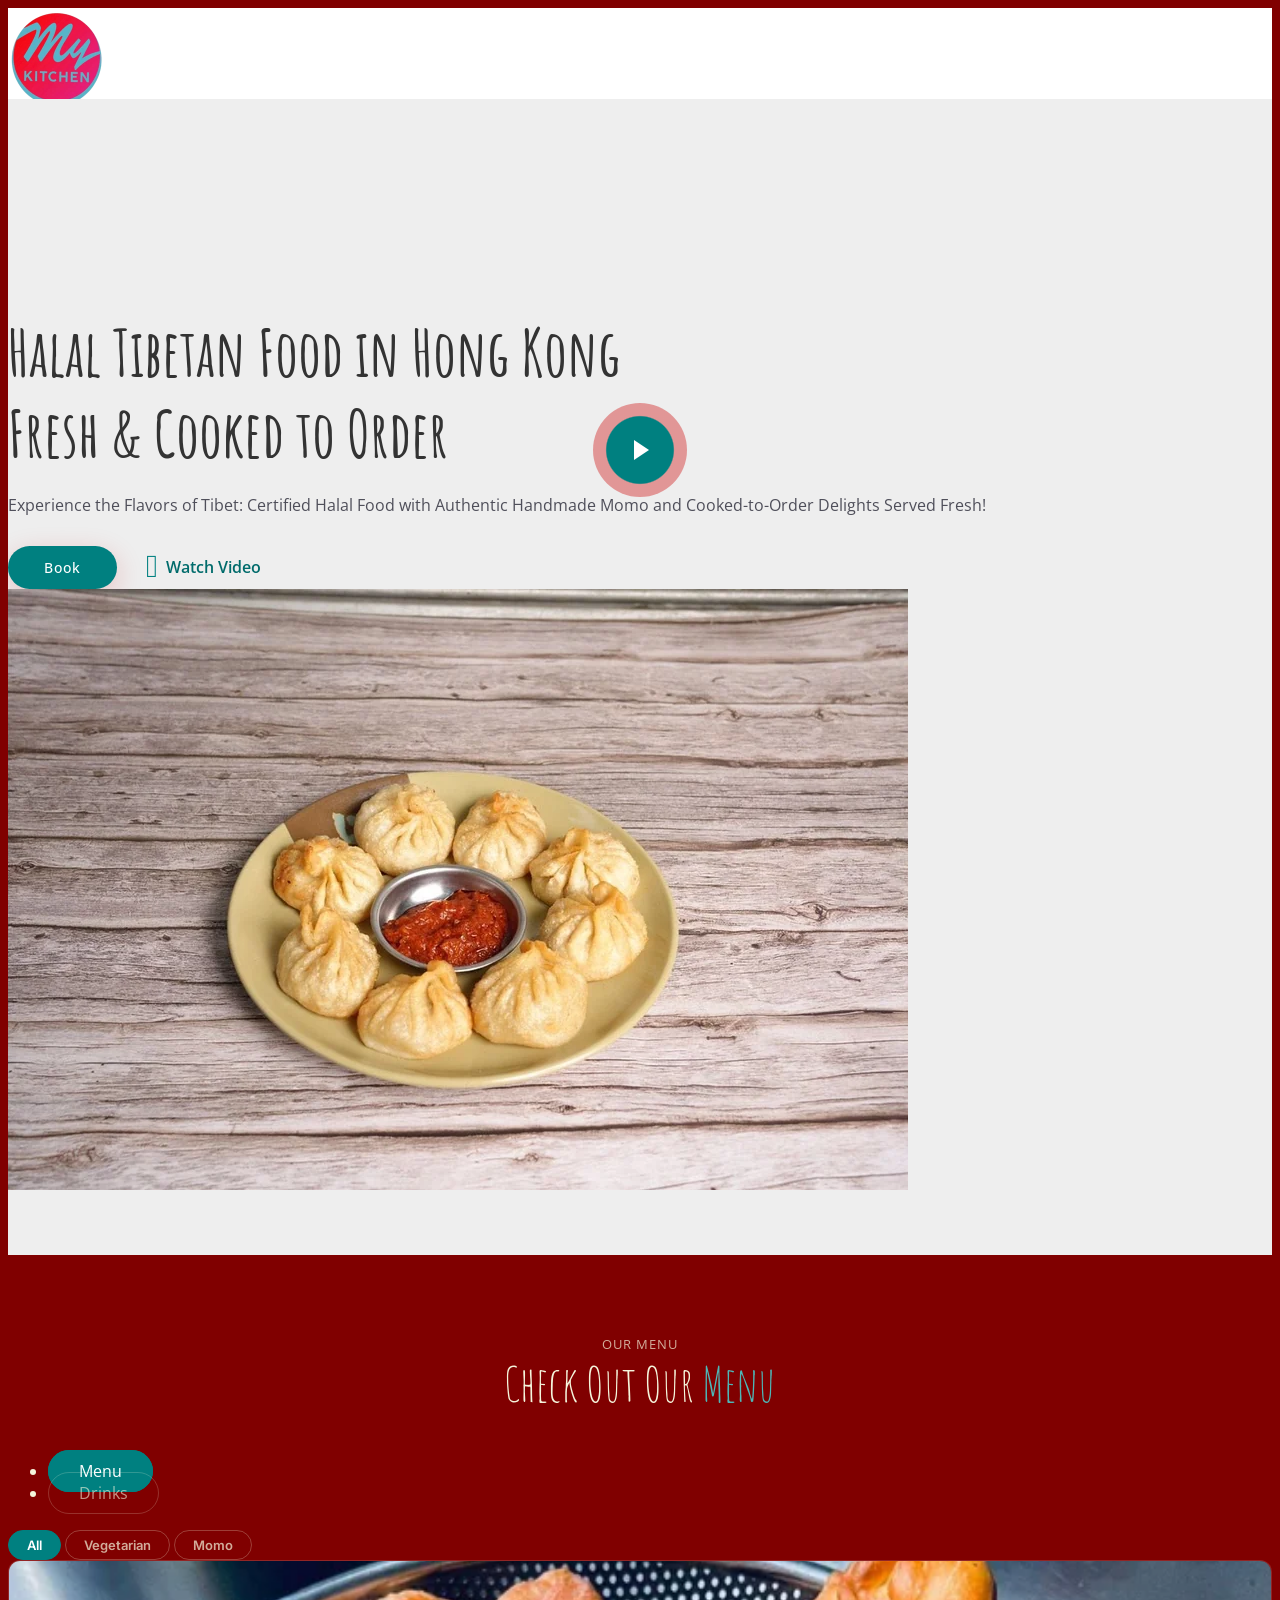
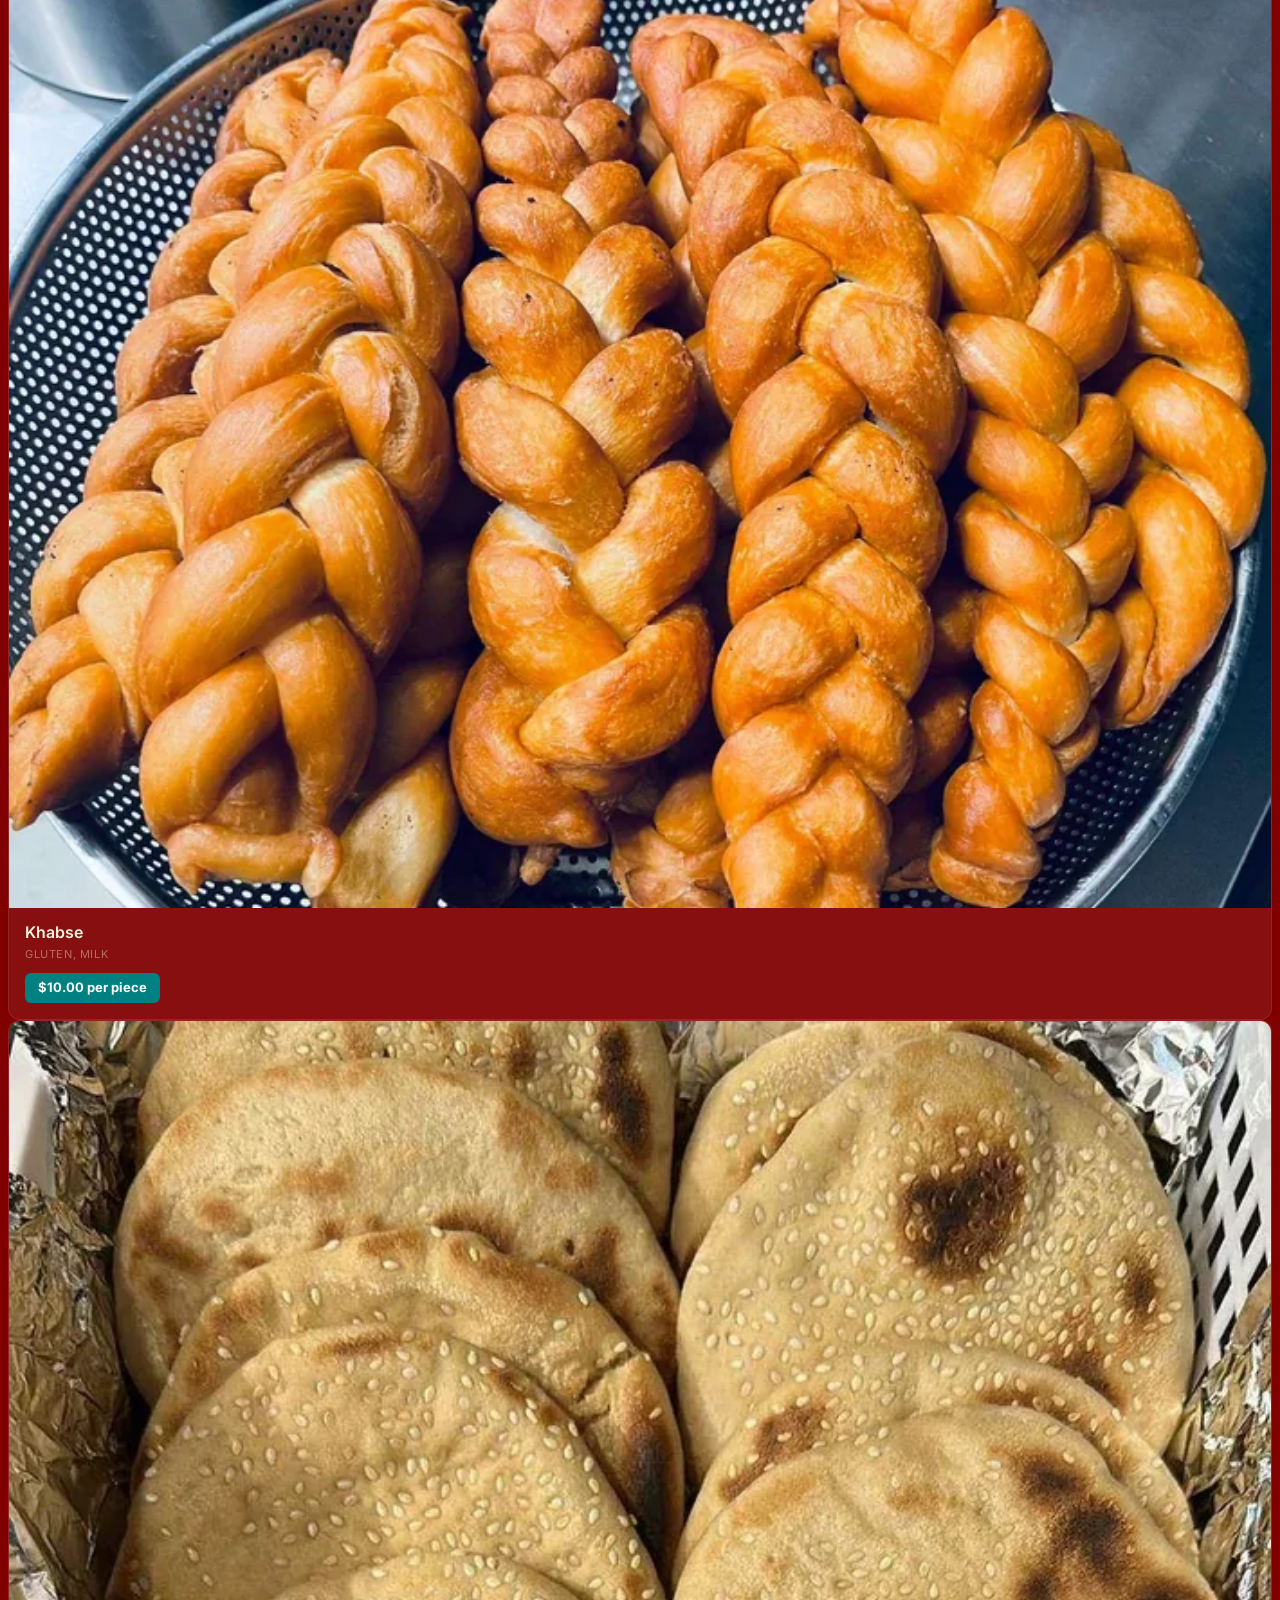
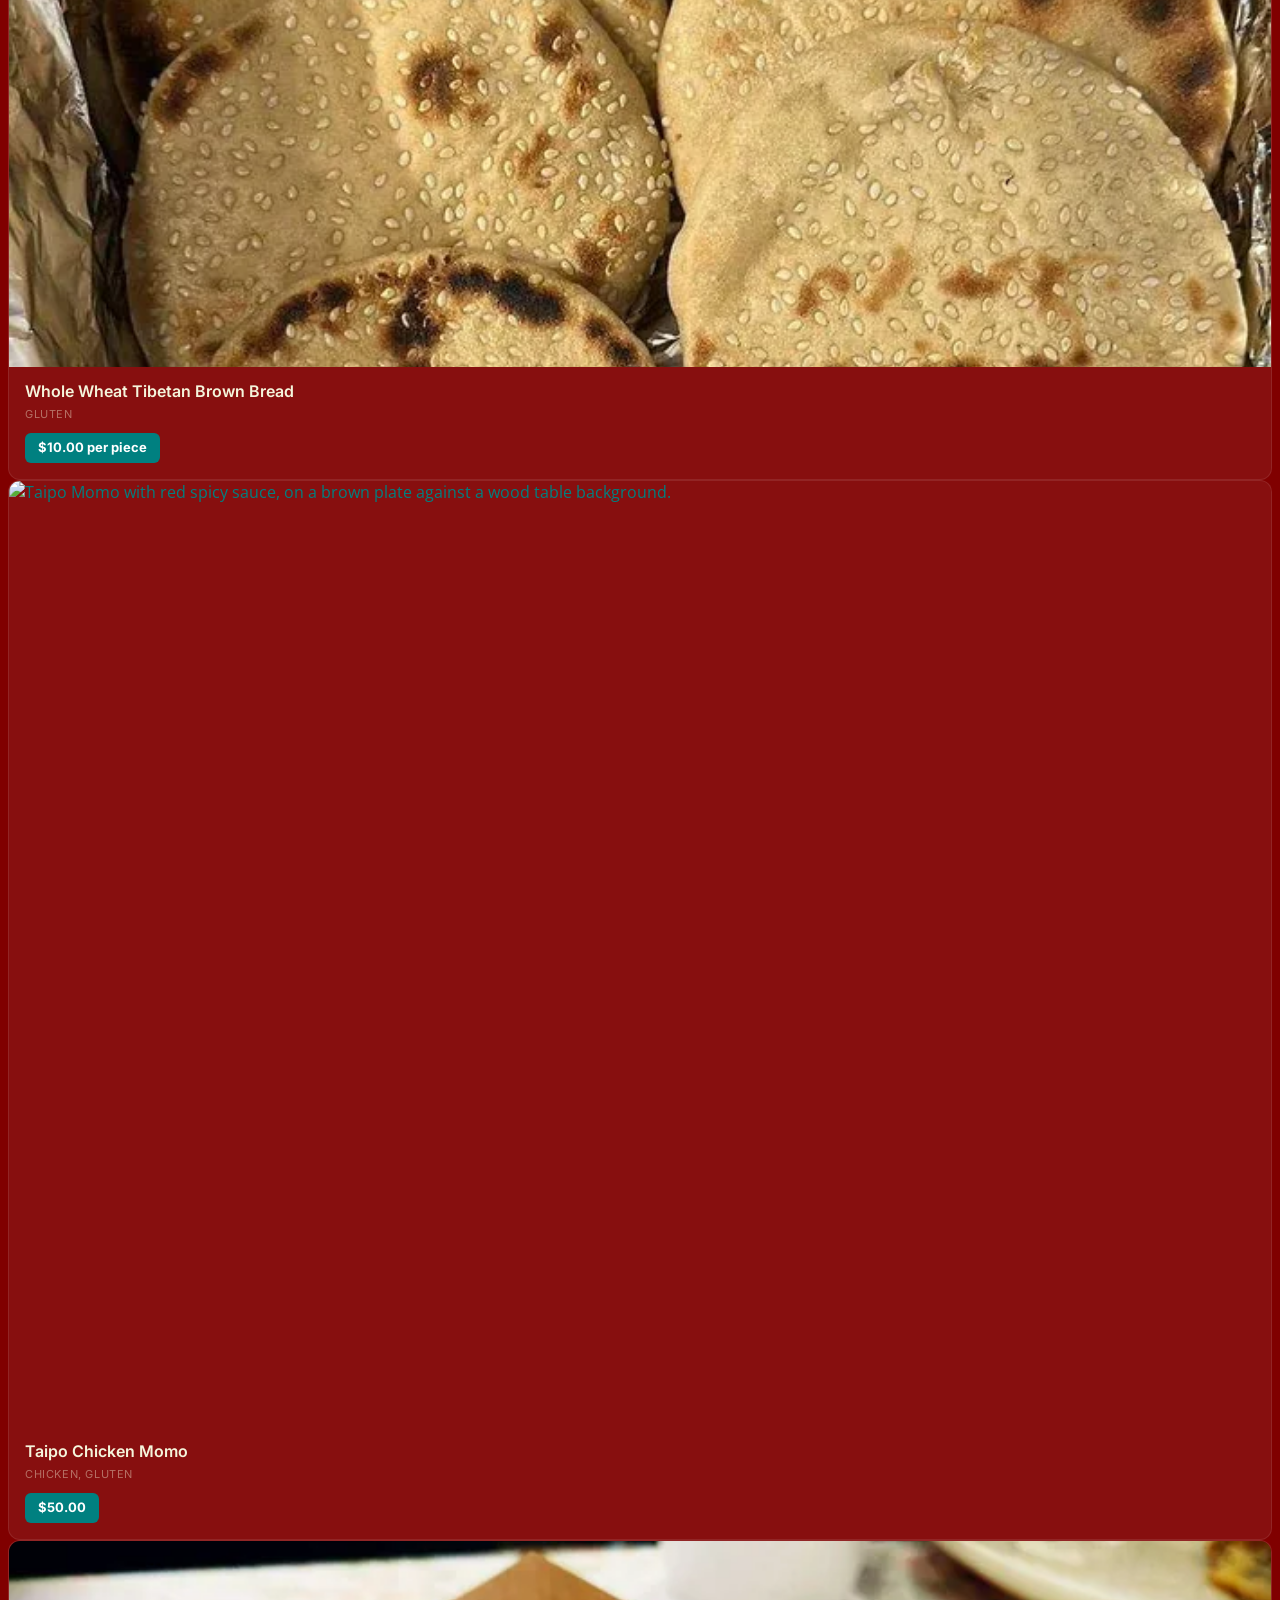
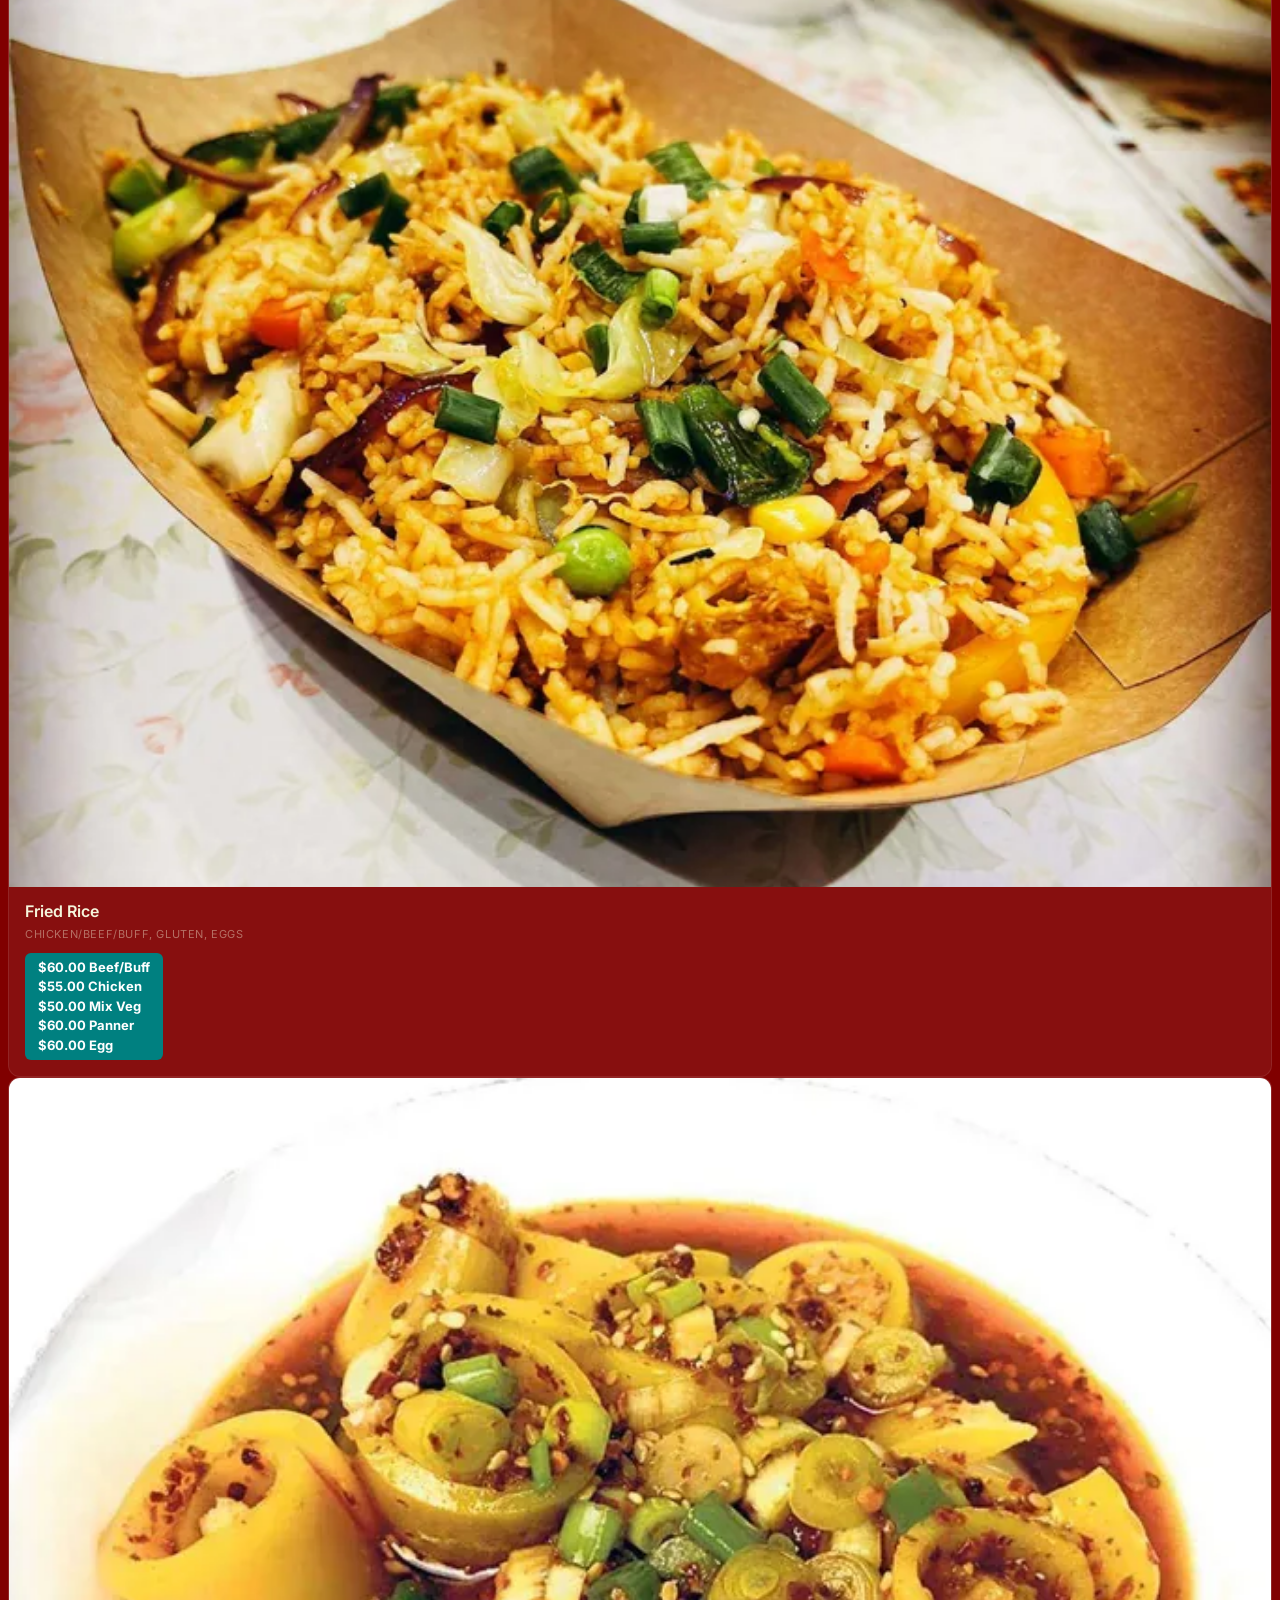
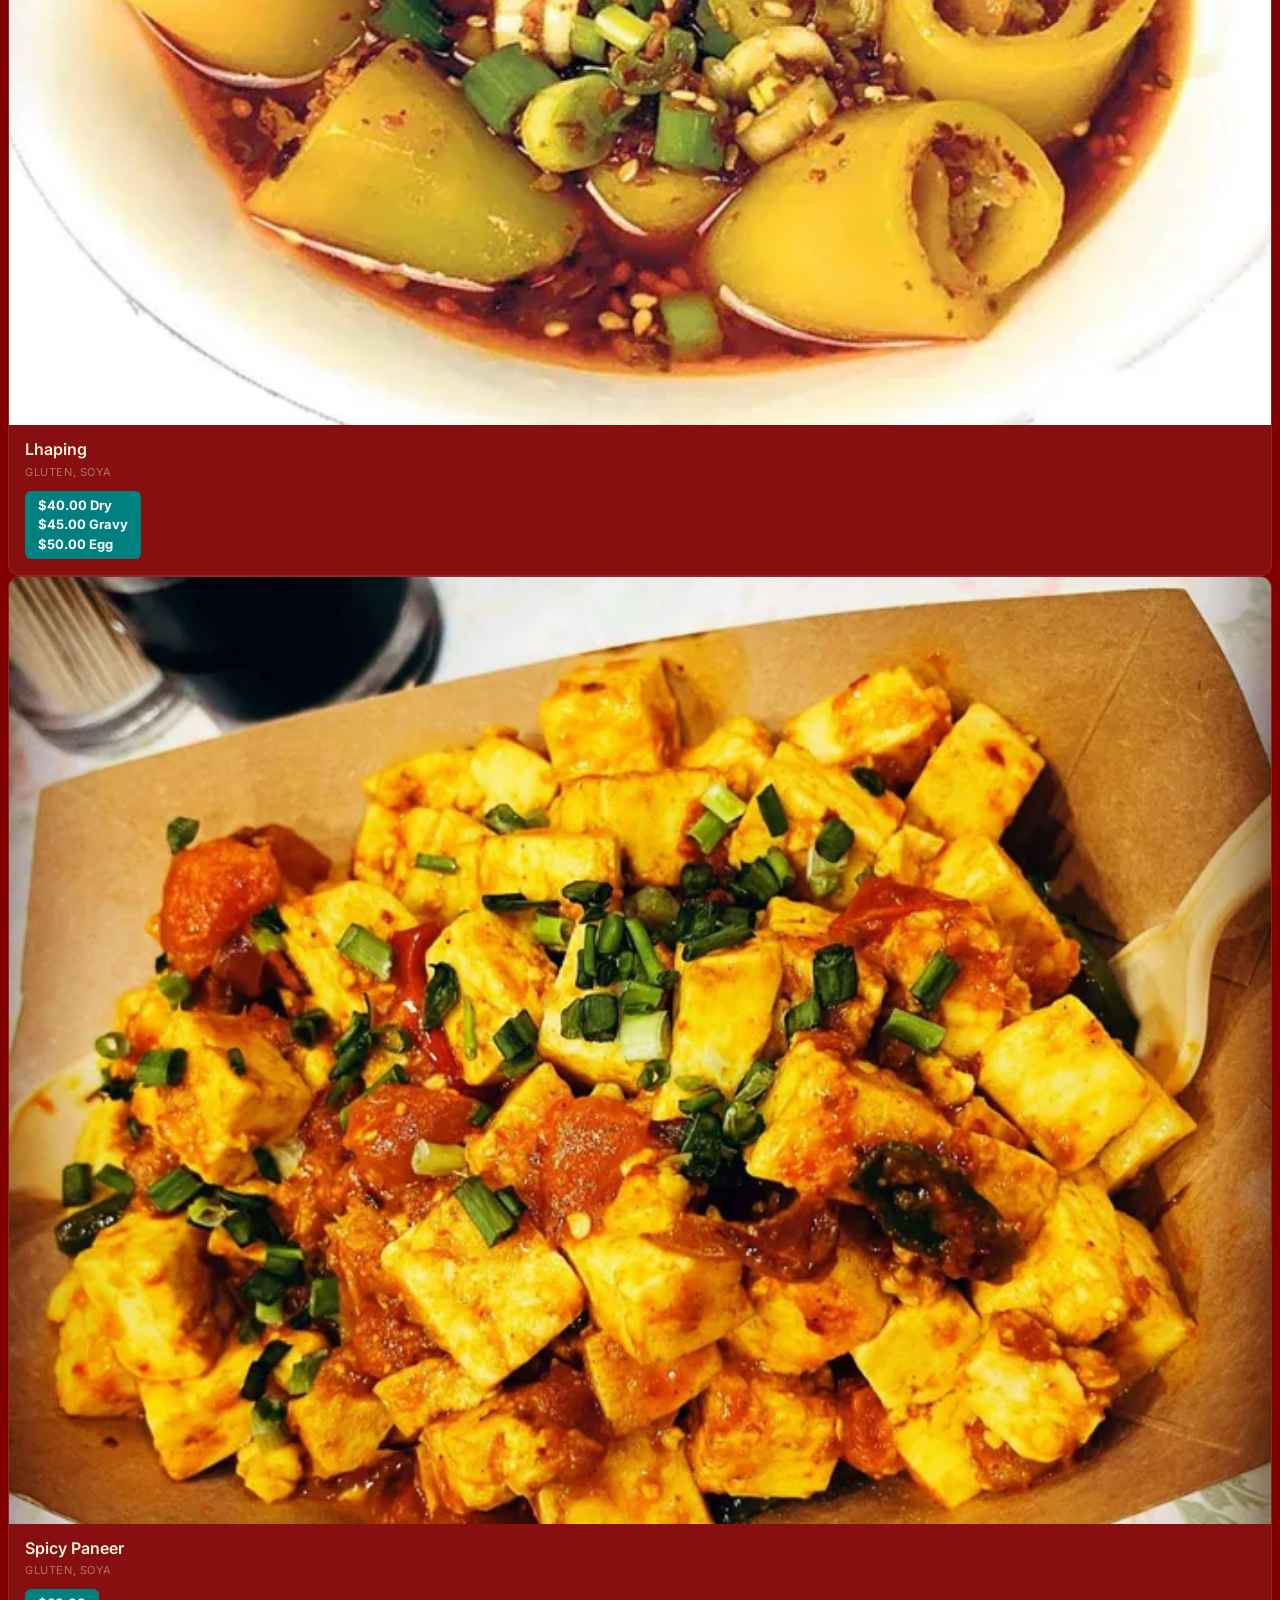
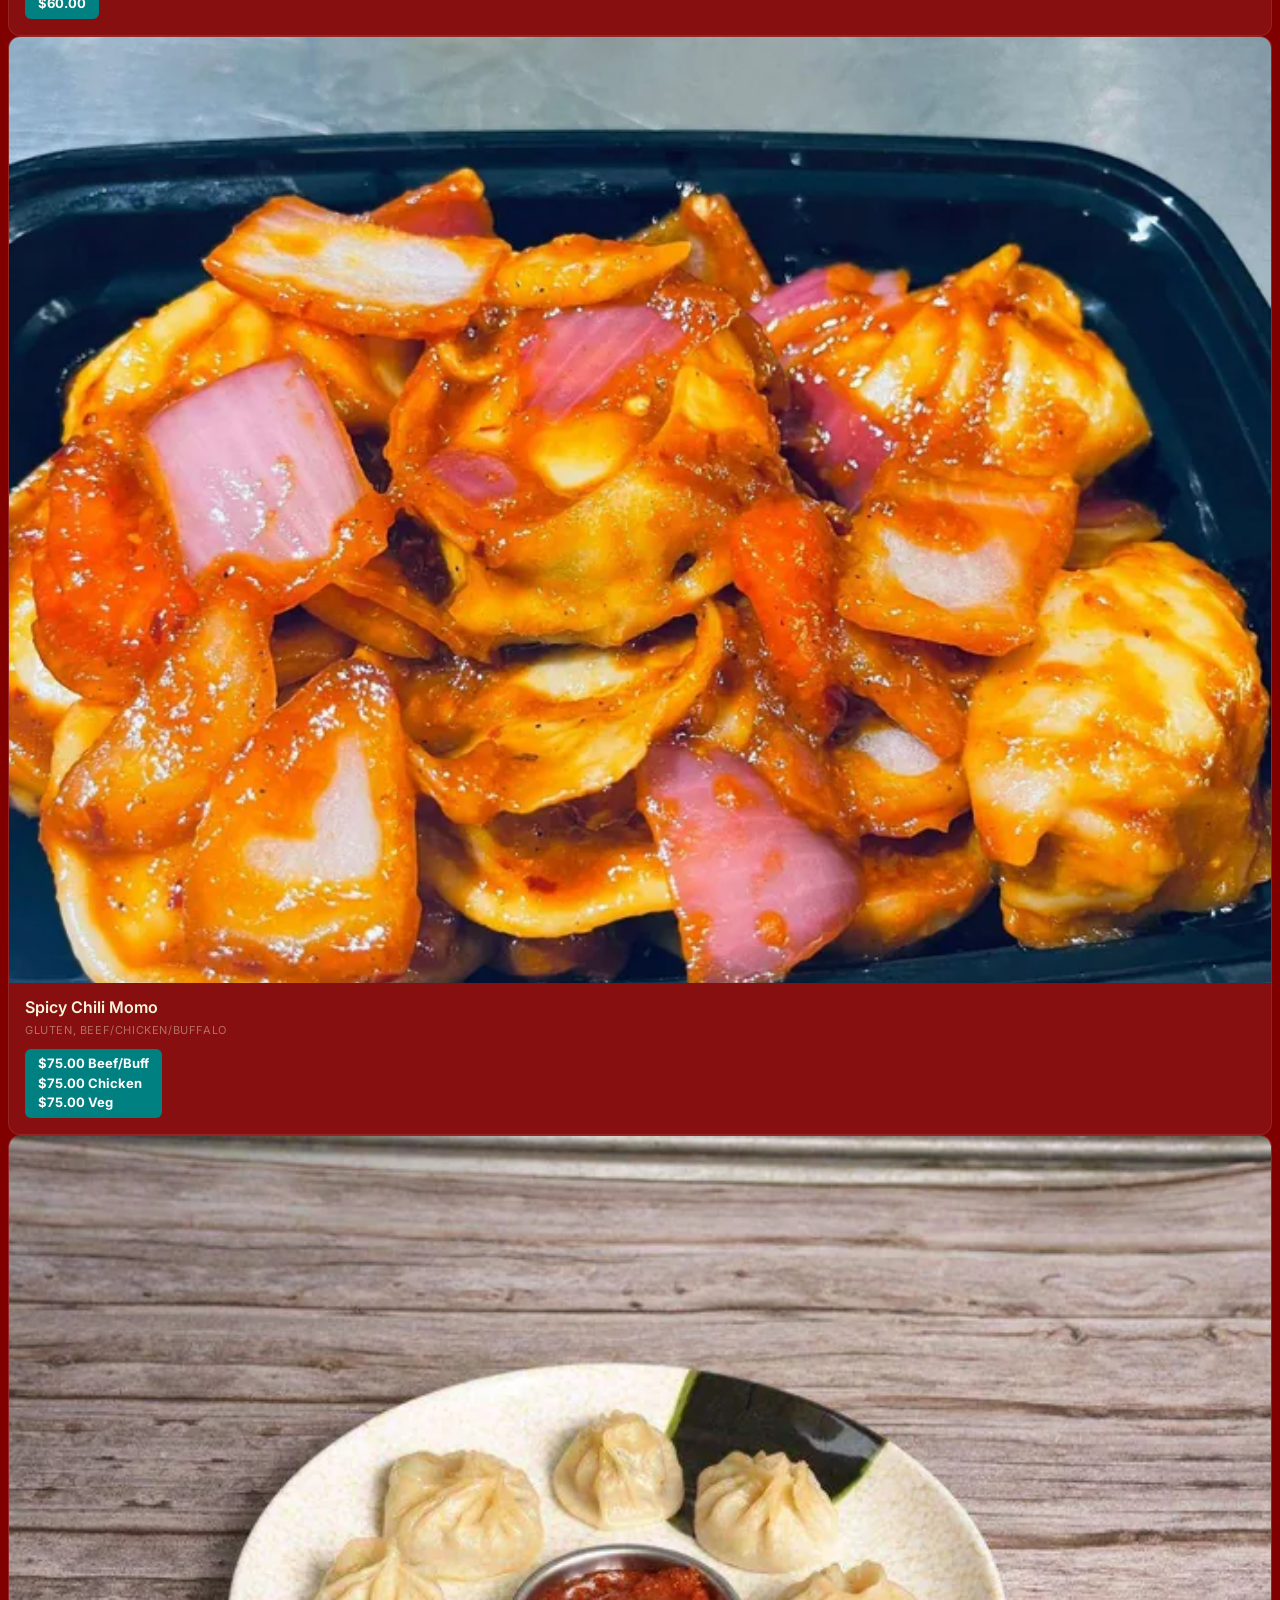
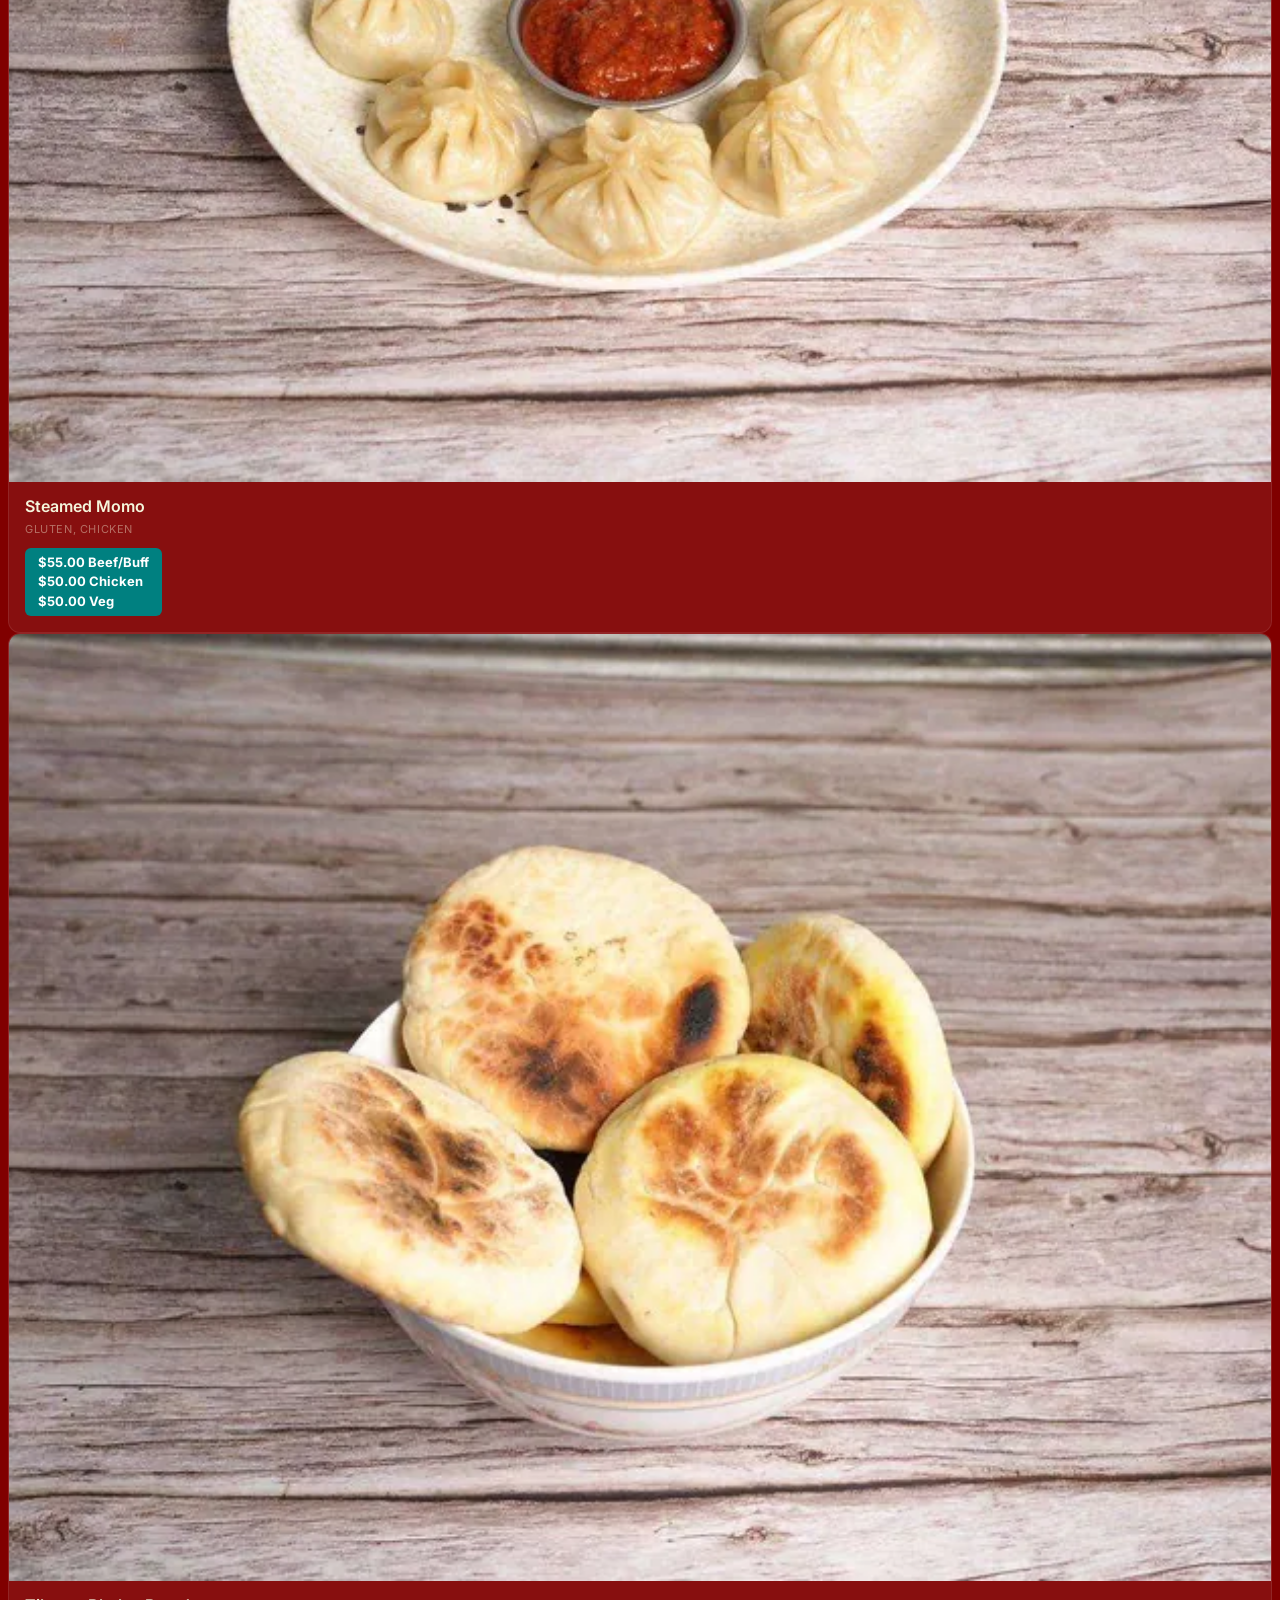
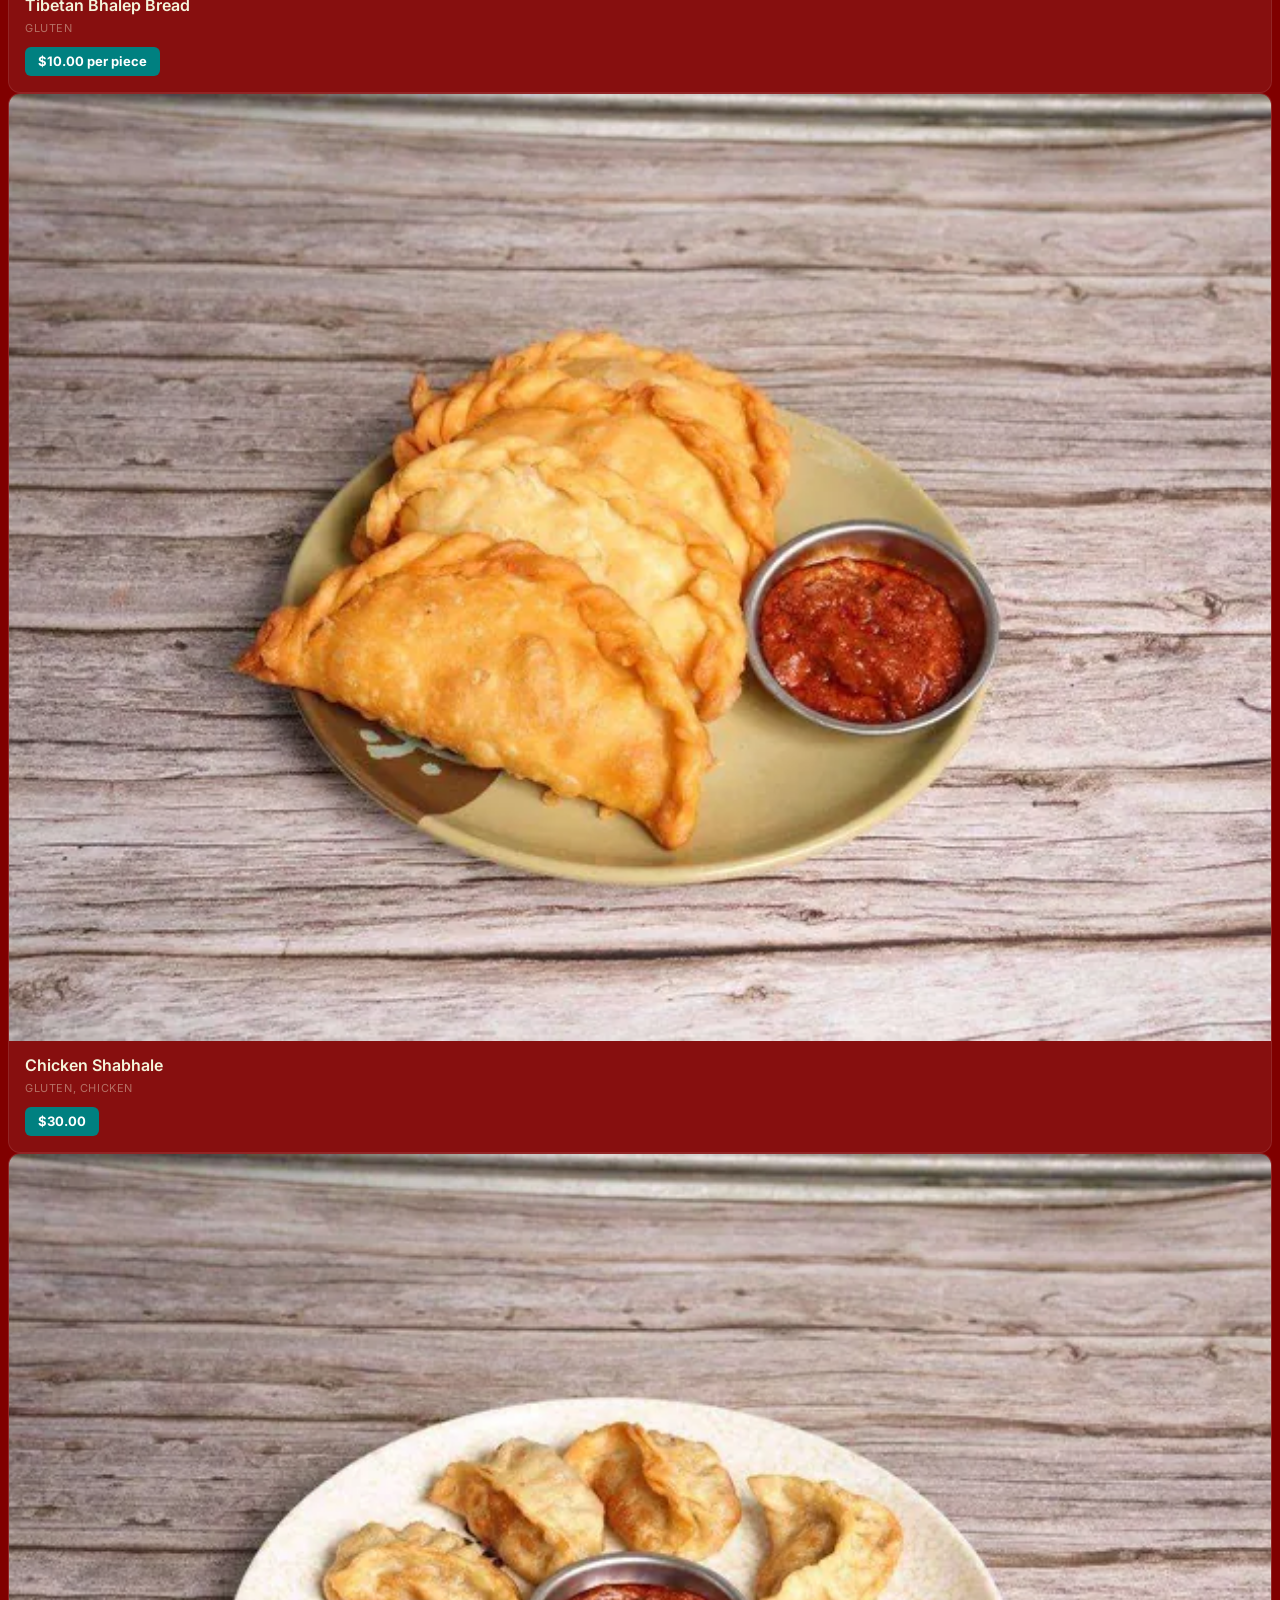
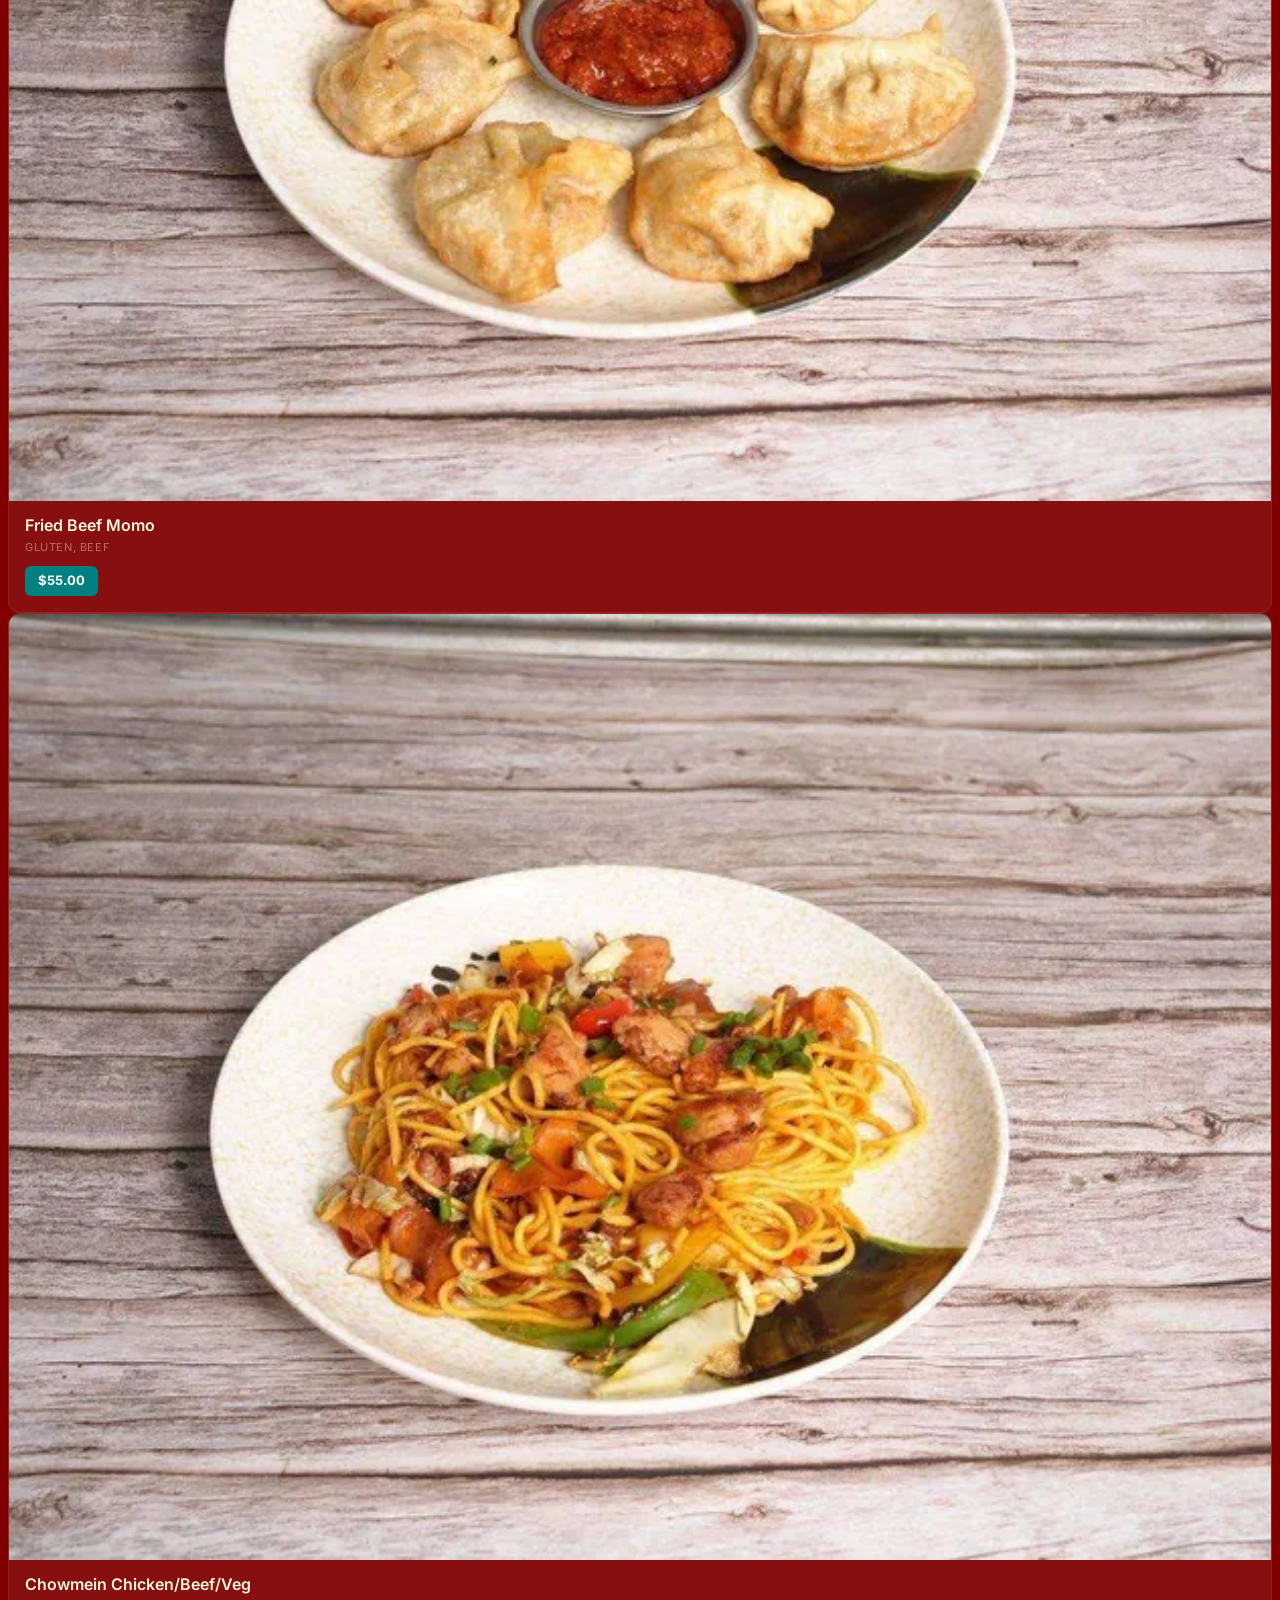
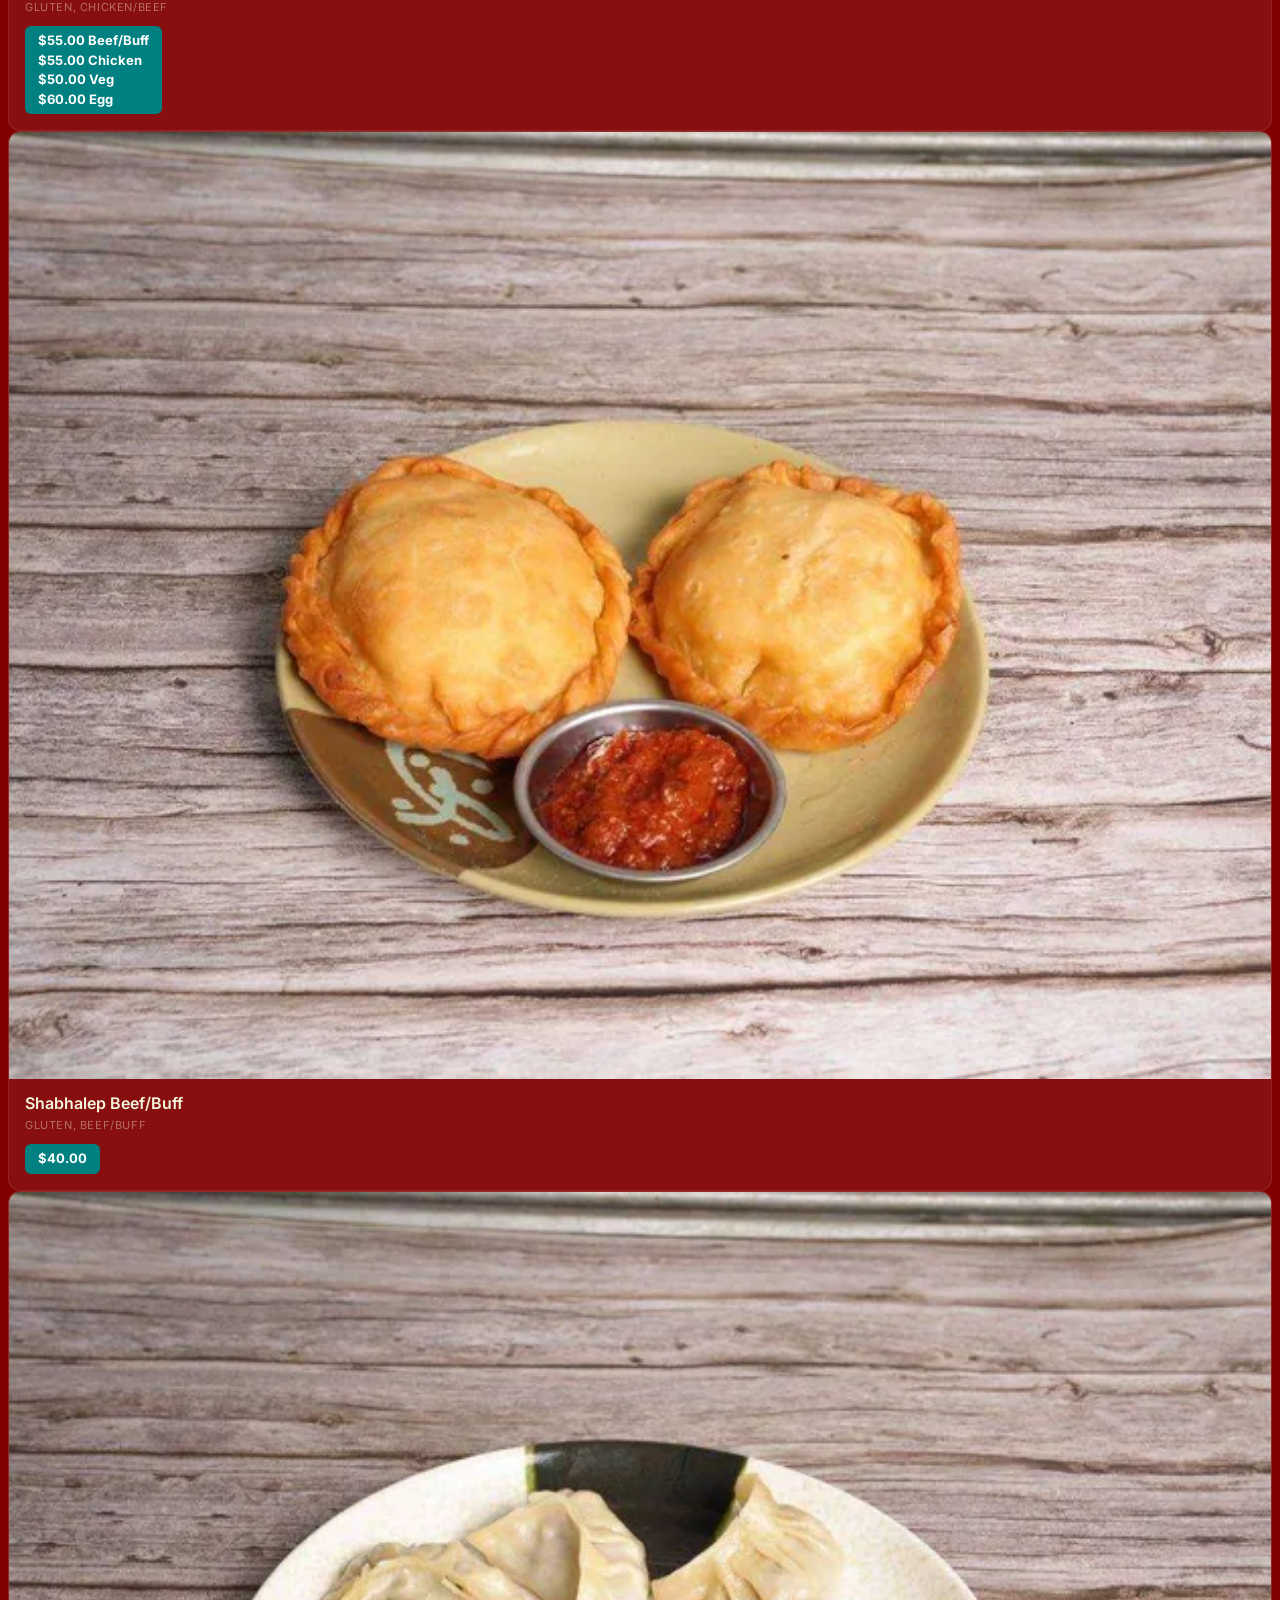
==== commit 937f329d: "added some ux changes" ====
--- a/index.html
+++ b/index.html
@@ -123,6 +123,12 @@
     </div>
 </header><!-- End Header -->
 
+<!-- Announcement banner — text loaded from menu.json, empty = hidden -->
+<div id="announcementBar" role="alert" style="display:none;position:fixed;left:0;right:0;z-index:996;background:#c0392b;color:#fff;text-align:center;padding:10px 48px;font-weight:500;font-size:.95rem;line-height:1.4;box-shadow:0 2px 8px rgba(0,0,0,.25)">
+  <span id="announcementText"></span>
+  <button id="announcementClose" aria-label="Dismiss" style="position:absolute;right:14px;top:50%;transform:translateY(-50%);background:none;border:none;color:#fff;font-size:1.4rem;line-height:1;cursor:pointer;padding:2px 8px;opacity:.85">&times;</button>
+</div>
+
 <!-- ======= Hero Section ======= -->
 <section id="hero" class="hero d-flex align-items-center section-bg">
     <div class="container">
@@ -171,6 +177,14 @@
                     </a><!-- End tab nav item -->
 
             </ul>
+
+            <div id="menu-filter-bar" class="text-center mt-3 mb-3" data-aos="fade-up" data-aos-delay="250">
+                <div class="d-inline-flex gap-2 flex-wrap justify-content-center">
+                    <button class="btn btn-menu-filter active" data-filter="all">All</button>
+                    <button class="btn btn-menu-filter" data-filter="veg"><i class="bi bi-leaf"></i> Vegetarian</button>
+                    <button class="btn btn-menu-filter" data-filter="momo">Momo</button>
+                </div>
+            </div>
 
             <div class="tab-content" data-aos="fade-up" data-aos-delay="300">
 
@@ -732,7 +746,7 @@
                     var embed  = document.getElementById('ig-embed');
                     function loadIg() {
                         if (!facade || !embed) return;
-                        embed.src = 'https://www.instagram.com/reel/Cp1HhVhBkNt/embed/captioned/';
+                        embed.src = window._igReelUrl || 'https://www.instagram.com/reel/Cp1HhVhBkNt/embed/captioned/';
                         facade.style.display = 'none';
                         embed.style.display  = 'block';
                     }
@@ -790,11 +804,8 @@
 
                 <div class="col-lg-4" data-aos="fade-up" data-aos-delay="100">
                     <div class="why-box">
-                        <h3>Why Choose My Kitchen?</h3>
-                        <p>
-                            At our Tibetan halal fresh food restaurant,
-                            we take great pride in serving only the highest quality ingredients to our customers.
-                        </p>
+                        <h3>Our Story</h3>
+                        <p>My Kitchen grew out of a passion for authentic Tibetan home cooking. We brought the flavours of Tibet to Jordan, Kowloon — entirely halal certified and cooked fresh for every customer.</p>
                     </div>
                 </div><!-- End Why Box -->
 
@@ -803,28 +814,25 @@
 
                         <div class="col-xl-4" data-aos="fade-up" data-aos-delay="200">
                             <div class="icon-box d-flex flex-column justify-content-center align-items-center">
-                                <i class="bi bi-cup-hot"></i>
-                                <h4 style="color: #008080">Fresh food, prepared on-site</h4>
-                                <p>All of our dishes are prepared on-site,
-                                    so you can be sure that everything is made with care and attention to detail.</p>
+                                <i class="bi bi-patch-check"></i>
+                                <h4 style="color: #008080">Certified Halal</h4>
+                                <p>Every ingredient, every dish — halal certified. Our entire kitchen operates under halal guidelines, so our community can eat with complete confidence.</p>
                             </div>
                         </div><!-- End Icon Box -->
 
                         <div class="col-xl-4" data-aos="fade-up" data-aos-delay="300">
                             <div class="icon-box d-flex flex-column justify-content-center align-items-center">
                                 <i class="bi bi-compass"></i>
-                                <h4 style="color: #008080">Authentic Tibetan Cuisine</h4>
-                                <p>If you're looking for a unique and delicious dining experience,
-                                    you can't go wrong with the Tibetan cuisine we offer.</p>
+                                <h4 style="color: #008080">Authentic Tibetan Recipes</h4>
+                                <p>From hand-folded momos to slow-simmered thukpa — our menu is rooted in Tibetan culinary tradition, not adaptations.</p>
                             </div>
                         </div><!-- End Icon Box -->
 
                         <div class="col-xl-4" data-aos="fade-up" data-aos-delay="400">
                             <div class="icon-box d-flex flex-column justify-content-center align-items-center">
-                                <i class="bi bi-emoji-smile"></i>
-                                <h4 style="color: #008080">Exceptional Customer Service</h4>
-                                <p>Customer service is our priority.
-                                    Our friendly staff is always ready to greet you with a smile and cater to your needs.</p>
+                                <i class="bi bi-cup-hot"></i>
+                                <h4 style="color: #008080">Cooked Fresh to Order</h4>
+                                <p>Nothing pre-made, nothing reheated. Every momo is folded when you order. That is the My Kitchen promise.</p>
                             </div>
                         </div><!-- End Icon Box -->
 
@@ -893,11 +901,22 @@
 
                 <div class="col-md-6">
                     <div class="info-item  d-flex align-items-center">
-                        <i class="icon bi bi-share flex-shrink-0"></i>
+                        <i class="icon bi bi-clock flex-shrink-0"></i>
                         <div>
                             <h3>Opening Hours</h3>
-                            <div style="color: var(--color-primary);"><strong>Open from 8:30 AM:</strong> 7 Days a Week
+                            <div id="opening-hours-contact" style="color: var(--color-primary);">Open from 8:30 AM: 7 Days a Week
                             </div>
+                        </div>
+                    </div>
+                </div><!-- End Info Item -->
+
+                <div class="col-md-6">
+                    <div class="info-item d-flex align-items-center">
+                        <i class="icon bi bi-signpost-2 flex-shrink-0"></i>
+                        <div>
+                            <h3>Getting Here</h3>
+                            <p><strong>MTR:</strong> Jordan Station (Exit D), approx. 5 min walk</p>
+                            <p><strong>Bus:</strong> 1, 1A, 2, 6 (Jordan Road stops)</p>
                         </div>
                     </div>
                 </div><!-- End Info Item -->
@@ -940,7 +959,7 @@
                 <div>
                     <h4>Opening Hours</h4>
                     <p>
-                        <strong>Open from 8:30 AM: 7 Days a Week</strong><br>
+                        <span id="opening-hours-footer">Open from 8:30 AM: 7 Days a Week</span><br>
                     </p>
                 </div>
             </div>
@@ -959,7 +978,7 @@
 
     <div class="container">
         <div class="copyright">
-            &copy; Copyright <strong><span>My Kitchen</span></strong>. All Rights Reserved
+            &copy; <span id="footer-year"></span> <strong><span>My Kitchen</span></strong>. All Rights Reserved
         </div>
     </div>
 
@@ -1046,6 +1065,10 @@
 (function () {
   var IDS = ['menu-main-items', 'menu-drinks-items'];
 
+  // Set copyright year immediately — doesn't need a fetch
+  var yr = document.getElementById('footer-year');
+  if (yr) yr.textContent = new Date().getFullYear();
+
   // Hide containers immediately so hardcoded items never flash
   IDS.forEach(function (id) {
     var el = document.getElementById(id);
@@ -1055,6 +1078,15 @@
   function show(id) {
     var el = document.getElementById(id);
     if (el) el.style.opacity = '1';
+  }
+
+  function categorizeItem(item) {
+    var cats = ['all'];
+    var ing  = (item.ingredients || '').toLowerCase();
+    var name = (item.name || '').toLowerCase();
+    if (!/chicken|beef|buff/.test(ing)) cats.push('veg');
+    if (/momo/.test(name)) cats.push('momo');
+    return cats.join(' ');
   }
 
   function renderItems(items) {
@@ -1064,7 +1096,7 @@
         ? '<picture><source srcset="' + item.imageWebp + '" type="image/webp">'
           + '<img src="' + item.image + '" class="menu-img img-fluid" loading="lazy" alt="' + (item.alt || '') + '"></picture>'
         : '<img src="' + item.image + '" class="menu-img img-fluid" loading="lazy" alt="' + (item.alt || '') + '">';
-      return '<div class="col-lg-4 menu-item">'
+      return '<div class="col-lg-4 menu-item" data-filter="' + categorizeItem(item) + '">'
         + '<a href="' + item.image + '" class="glightbox">' + img + '</a>'
         + '<h4>' + item.name + '</h4>'
         + '<p class="ingredients">' + (item.ingredients || '-') + '</p>'
@@ -1082,11 +1114,115 @@
       });
       if (typeof GLightbox === 'function') GLightbox({ selector: '.glightbox' });
       IDS.forEach(show);
+
+      // Opening hours — update contact section and footer
+      var openingHours = (data.openingHours || '').trim();
+      if (openingHours) {
+        var ohContact = document.getElementById('opening-hours-contact');
+        var ohFooter  = document.getElementById('opening-hours-footer');
+        if (ohContact) ohContact.textContent = openingHours;
+        if (ohFooter)  ohFooter.textContent  = openingHours;
+      }
+
+      // Instagram reel URL — expose for the facade click handler
+      if (data.instagramReelUrl) window._igReelUrl = data.instagramReelUrl;
+
+      // Announcement banner — only show if enabled AND non-empty
+      var ann = (data.announcement || '').trim();
+      if (ann && data.announcementEnabled && sessionStorage.getItem('ann_dismissed') !== ann) {
+        var bar    = document.getElementById('announcementBar');
+        var text   = document.getElementById('announcementText');
+        var close  = document.getElementById('announcementClose');
+        var header = document.getElementById('header');
+        var hero   = document.getElementById('hero');
+        if (bar && text) {
+          text.textContent = ann;
+          bar.style.top    = (header ? header.offsetHeight : 90) + 'px';
+          bar.style.display = '';
+          if (hero) hero.style.paddingTop = (160 + bar.offsetHeight) + 'px';
+        }
+        if (close) {
+          close.addEventListener('click', function () {
+            bar.style.display = 'none';
+            if (hero) hero.style.paddingTop = '';
+            sessionStorage.setItem('ann_dismissed', ann);
+          });
+        }
+      }
     })
     .catch(function () {
       // Fetch failed — reveal hardcoded fallback items
       IDS.forEach(show);
     });
+
+  // Gallery loader — fetches gallery.json and re-initialises the Swiper slider
+  fetch('gallery.json')
+    .then(function (r) { return r.json(); })
+    .then(function (data) {
+      if (!data.images || !data.images.length) return;
+      var galleryEl = document.querySelector('.gallery-slider');
+      var wrapper   = galleryEl && galleryEl.querySelector('.swiper-wrapper');
+      if (!wrapper) return;
+
+      wrapper.innerHTML = data.images.map(function (item) {
+        var inner = item.imageWebp
+          ? '<picture><source srcset="' + item.imageWebp + '" type="image/webp">'
+            + '<img src="' + item.image + '" class="img-fluid" loading="lazy" alt="' + (item.alt || '') + '"></picture>'
+          : '<img src="' + item.image + '" class="img-fluid" loading="lazy" alt="' + (item.alt || '') + '">';
+        return '<div class="swiper-slide">' + inner + '</div>';
+      }).join('');
+
+      if (galleryEl.swiper) galleryEl.swiper.destroy(true, true);
+      new Swiper('.gallery-slider', {
+        speed: 400,
+        loop: true,
+        centeredSlides: true,
+        autoplay: { delay: 3000 },
+        slidesPerView: 'auto',
+        pagination: { el: '.gallery-slider .swiper-pagination', type: 'bullets', clickable: true }
+      });
+    })
+    .catch(function () {});
+
+  // Fix: lazy images in hidden Bootstrap tabs don't load until viewport changes.
+  // Dispatching resize on tab switch forces the browser to re-evaluate them.
+  document.querySelectorAll('[data-bs-toggle="tab"]').forEach(function (btn) {
+    btn.addEventListener('shown.bs.tab', function () {
+      window.dispatchEvent(new Event('resize'));
+      var target = btn.getAttribute('data-bs-target');
+      var pane = target ? document.querySelector(target) : null;
+      if (pane) {
+        var row = pane.querySelector('.row.g-4');
+        if (row) row.style.opacity = '1';
+      }
+      // Show filter bar on Menu tab only; reset to All on tab switch
+      var filterBar = document.getElementById('menu-filter-bar');
+      if (filterBar) filterBar.style.display = target === '#menu-main' ? '' : 'none';
+      document.querySelectorAll('.btn-menu-filter').forEach(function(b) { b.classList.remove('active'); });
+      var allBtn = document.querySelector('.btn-menu-filter[data-filter="all"]');
+      if (allBtn) allBtn.classList.add('active');
+      document.querySelectorAll('#menu-main-items .menu-item').forEach(function(item) {
+        item.style.display = '';
+      });
+    });
+  });
+
+  // Menu filter
+  document.querySelectorAll('.btn-menu-filter').forEach(function(btn) {
+    btn.addEventListener('click', function() {
+      document.querySelectorAll('.btn-menu-filter').forEach(function(b) { b.classList.remove('active'); });
+      this.classList.add('active');
+      var filter = this.dataset.filter;
+      document.querySelectorAll('#menu-main-items .menu-item').forEach(function(item) {
+        if (filter === 'all') {
+          item.style.display = '';
+        } else {
+          var cats = (item.dataset.filter || '').split(' ');
+          item.style.display = cats.indexOf(filter) !== -1 ? '' : 'none';
+        }
+      });
+    });
+  });
 })();
 </script>
 
--- a/assets/css/main.css
+++ b/assets/css/main.css
@@ -43,7 +43,7 @@
 }
 
 a:hover {
-  color: #ec2727;
+  color: var(--color-primary);
   text-decoration: none;
 }
 
@@ -878,6 +878,33 @@
   border: 0;
 }
 
+/* ── Filter bar ──────────────────────────────────────────── */
+.btn-menu-filter {
+  font-size: 13px;
+  font-weight: 600;
+  padding: 6px 18px;
+  border-radius: 30px;
+  border: 1px solid rgba(245, 245, 220, 0.25);
+  color: rgba(245, 245, 220, 0.7);
+  background: transparent;
+  transition: all 0.2s ease;
+  font-family: var(--font-secondary);
+  cursor: pointer;
+}
+
+.btn-menu-filter:hover {
+  border-color: rgba(0, 128, 128, 0.6);
+  color: var(--color-primary);
+  background: rgba(0, 128, 128, 0.08);
+}
+
+.btn-menu-filter.active,
+.btn-menu-filter.active:hover {
+  background: var(--color-primary);
+  color: #fff;
+  border-color: var(--color-primary);
+}
+
 /* ── Card grid ───────────────────────────────────────────── */
 .menu .tab-content .menu-item {
   -moz-text-align-last: left;
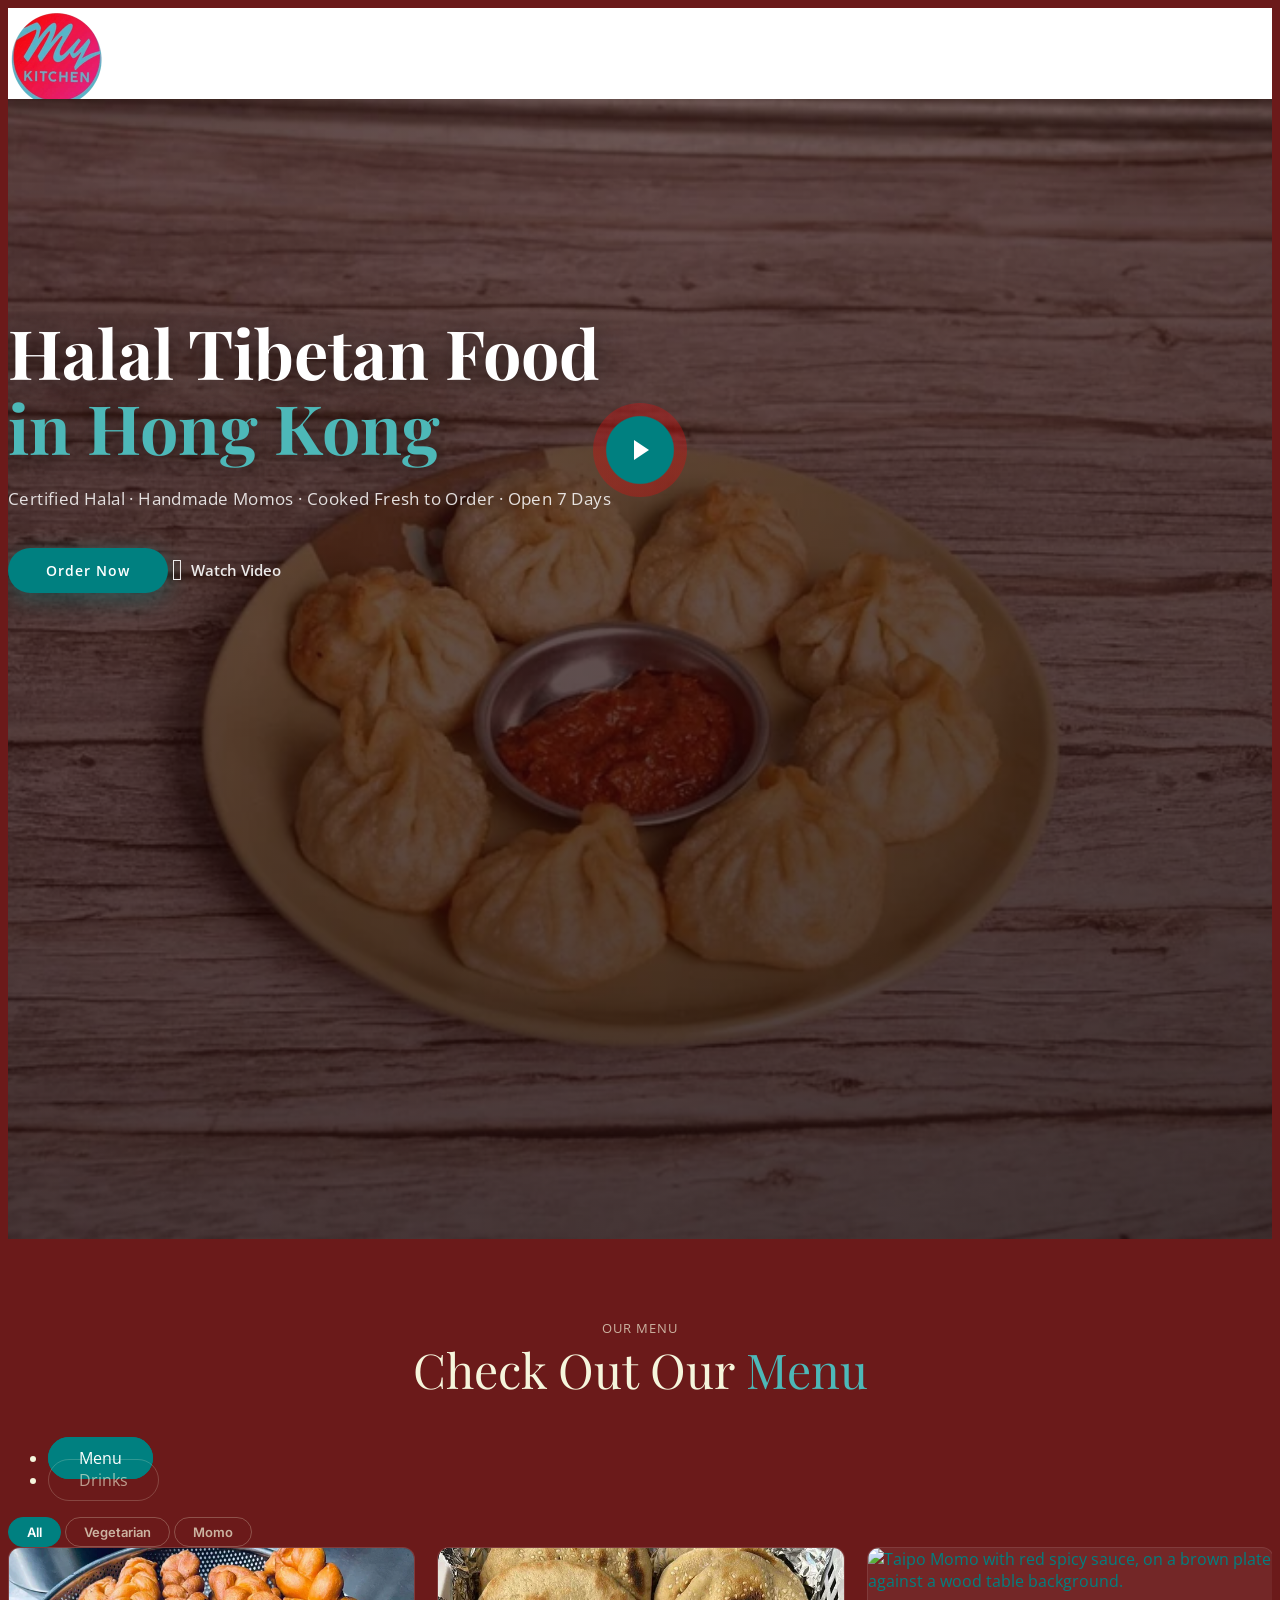
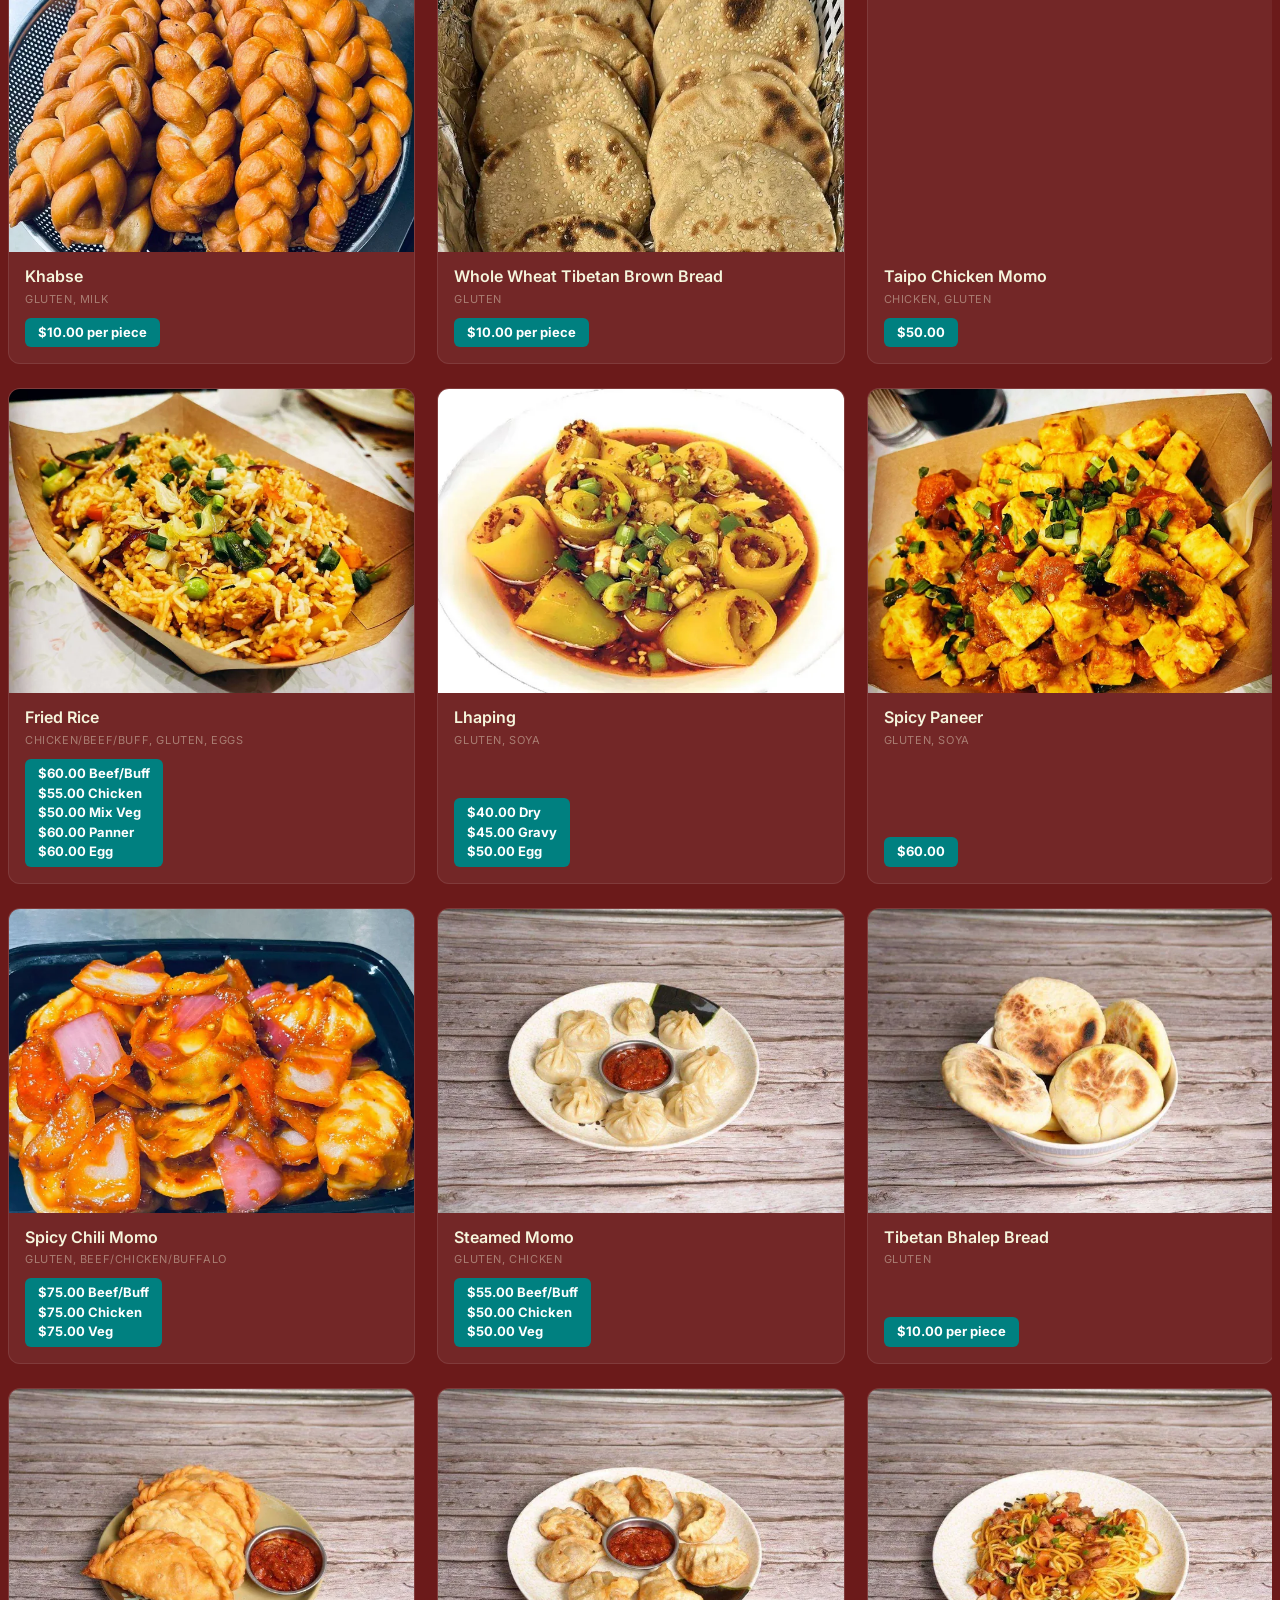
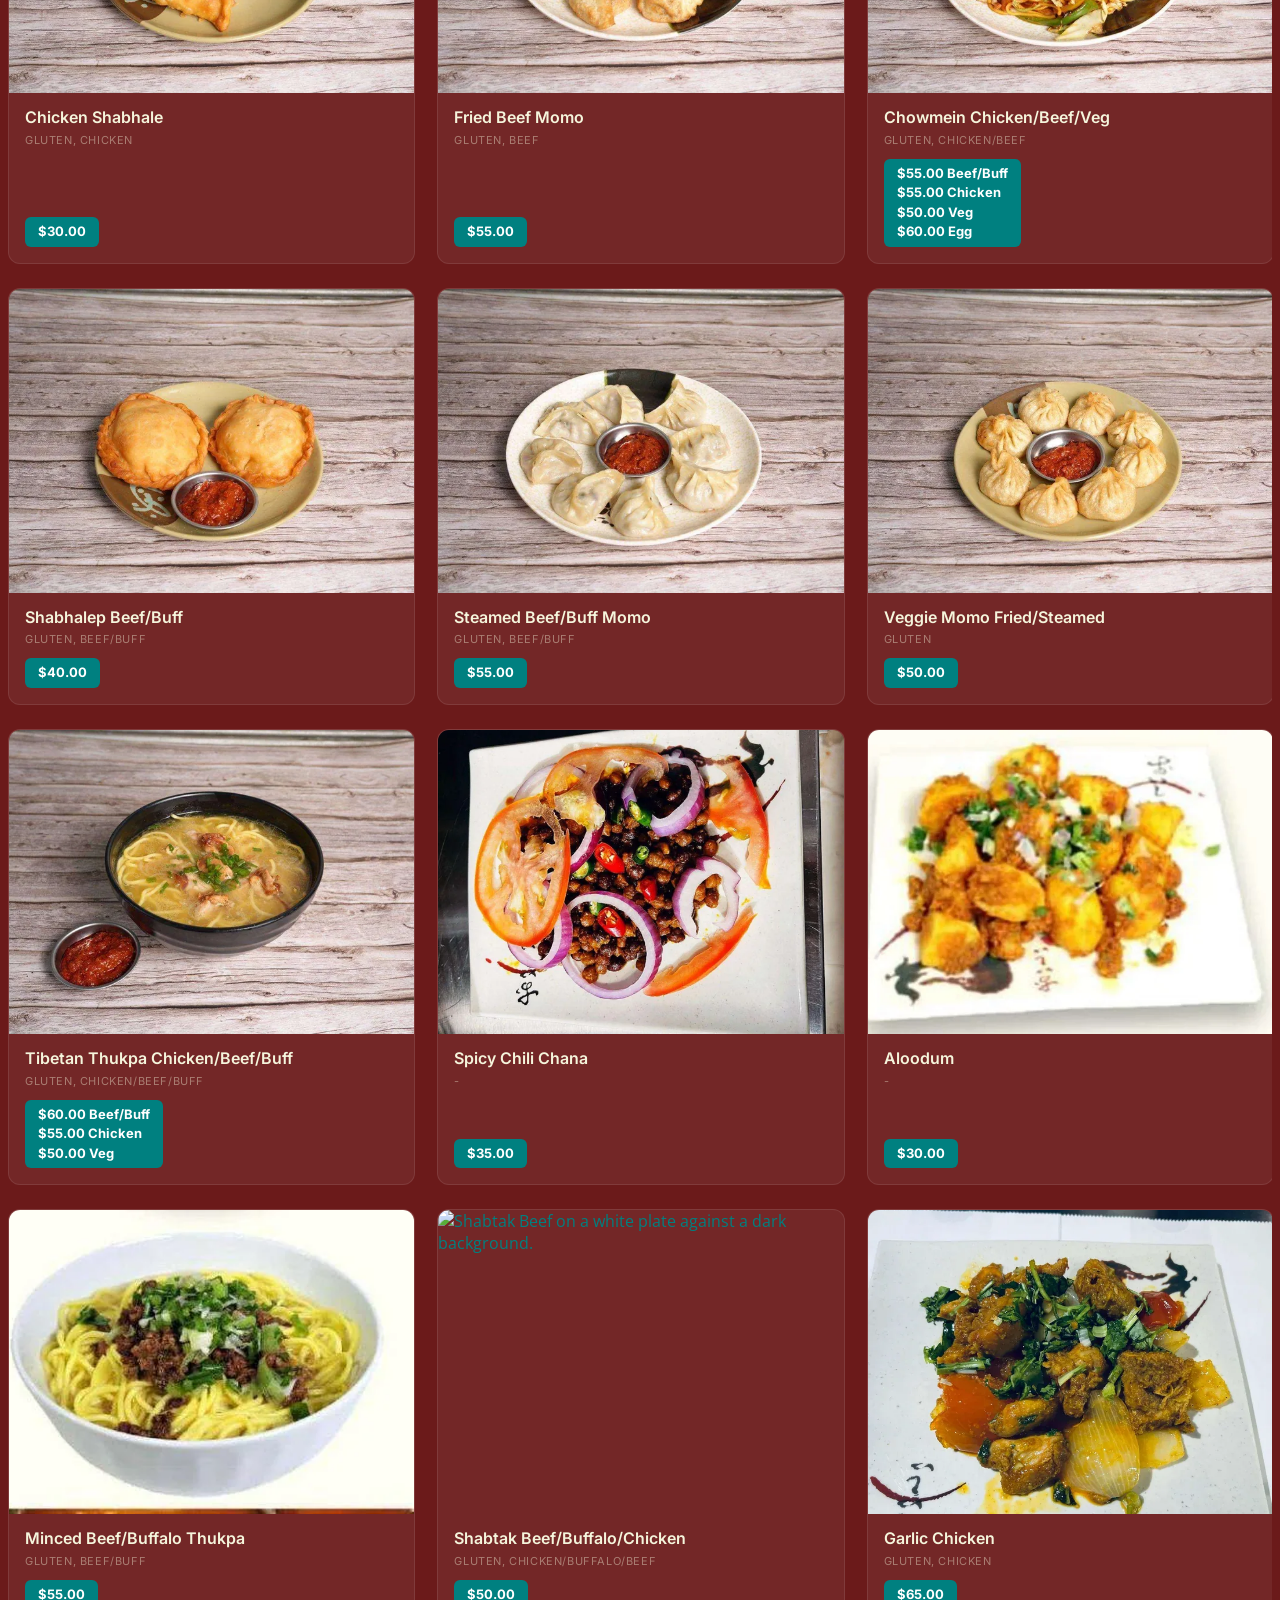
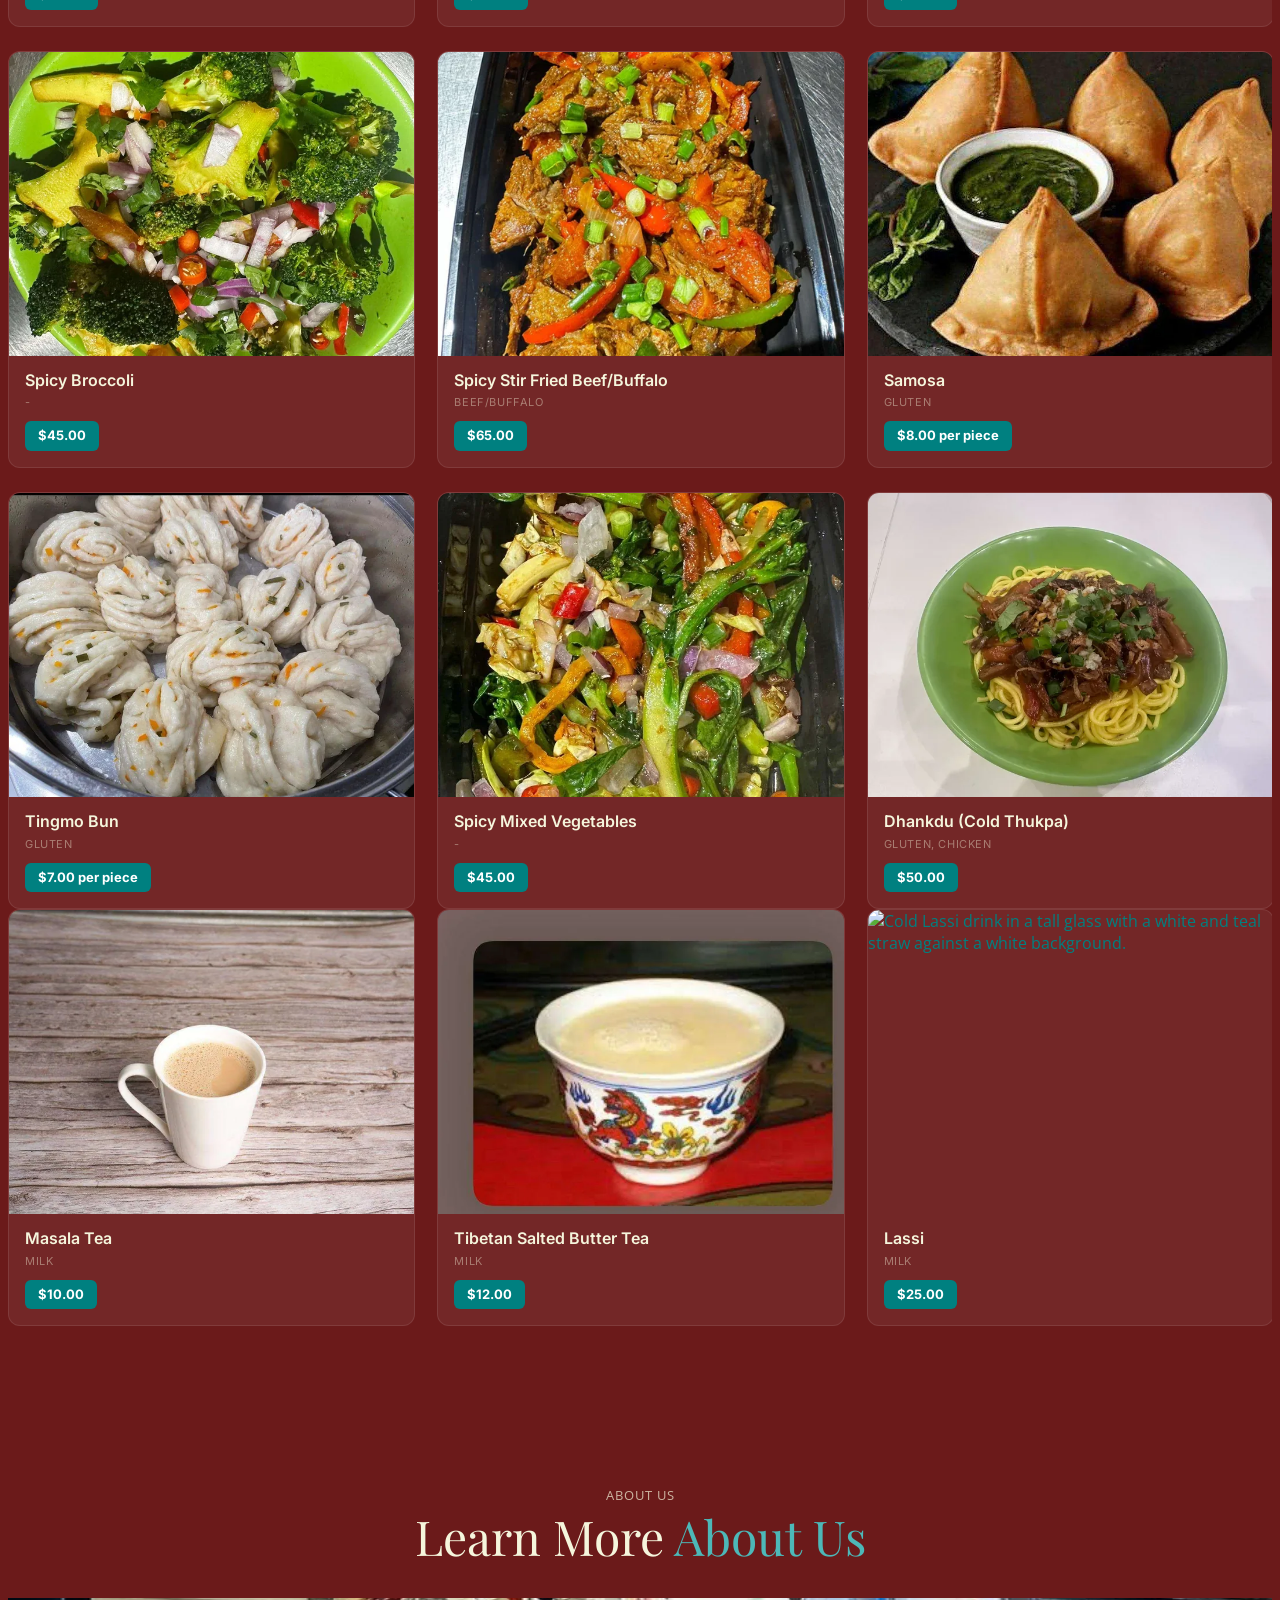
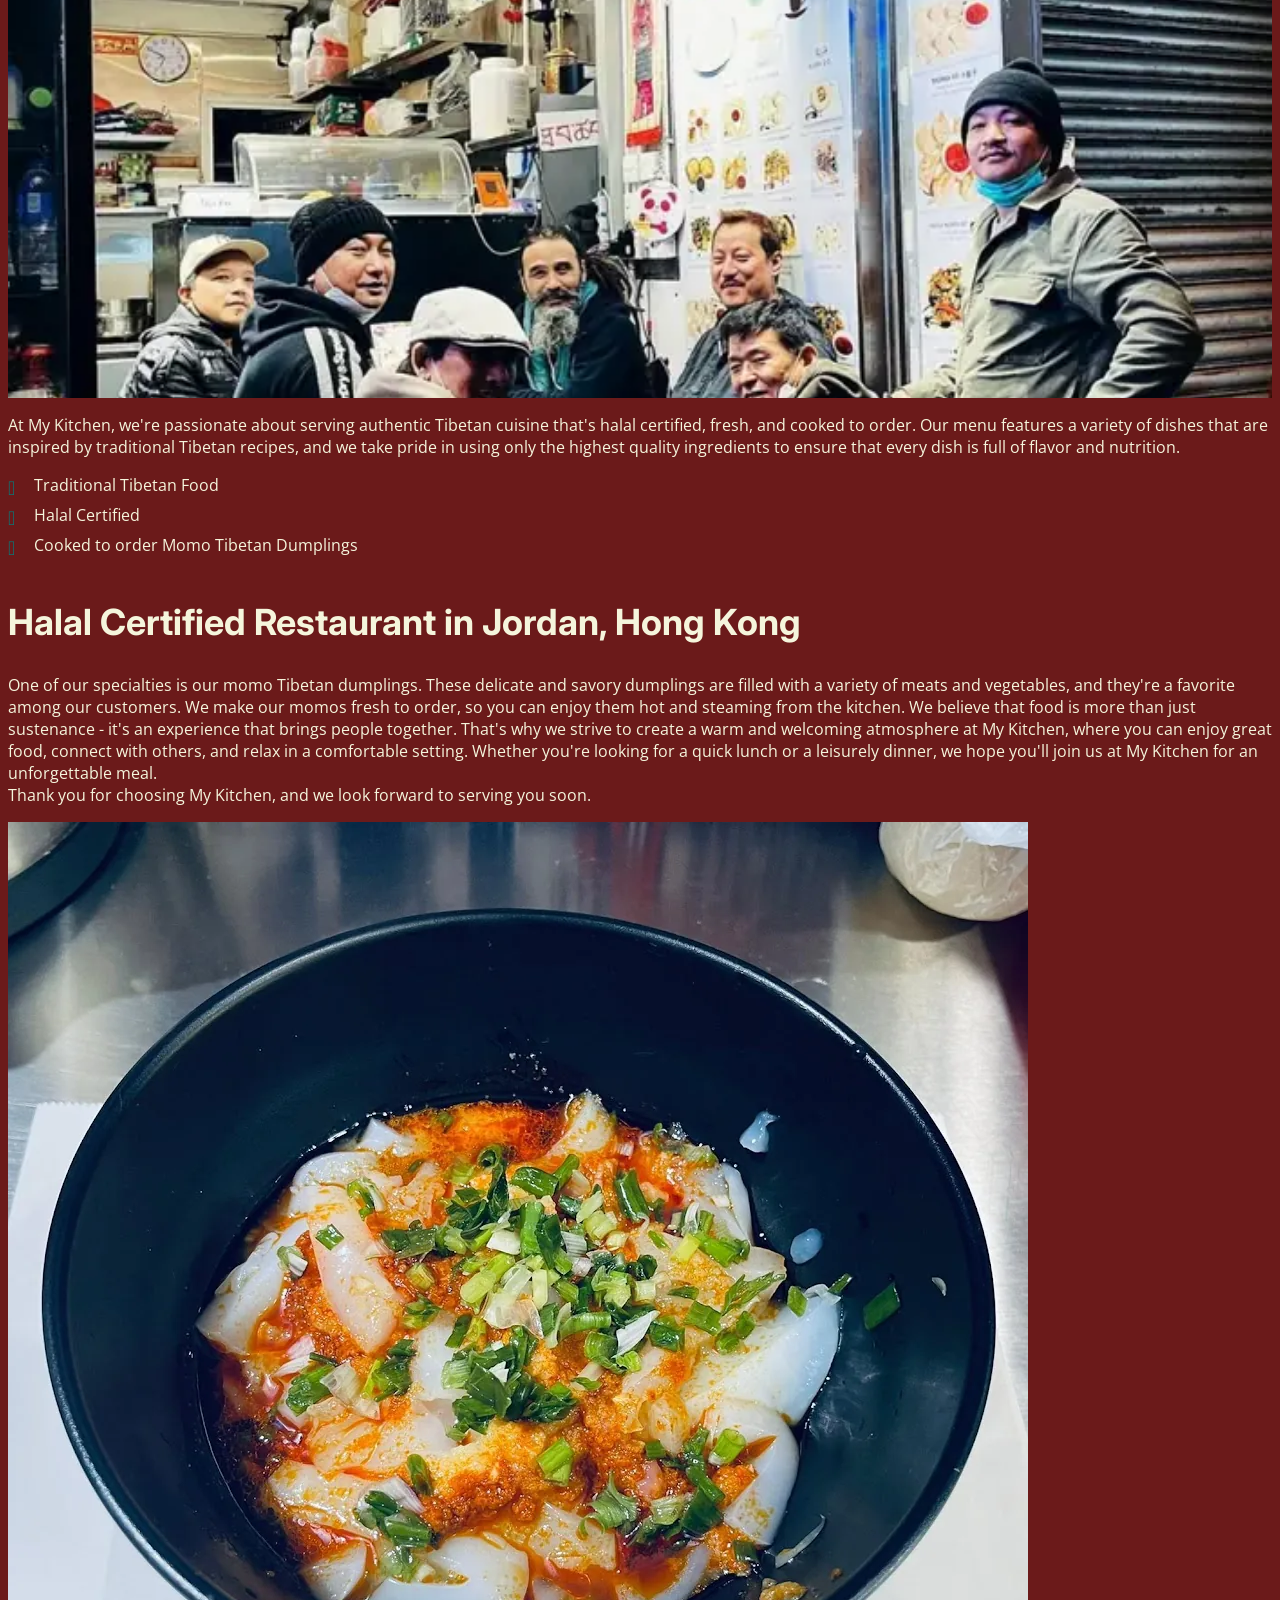
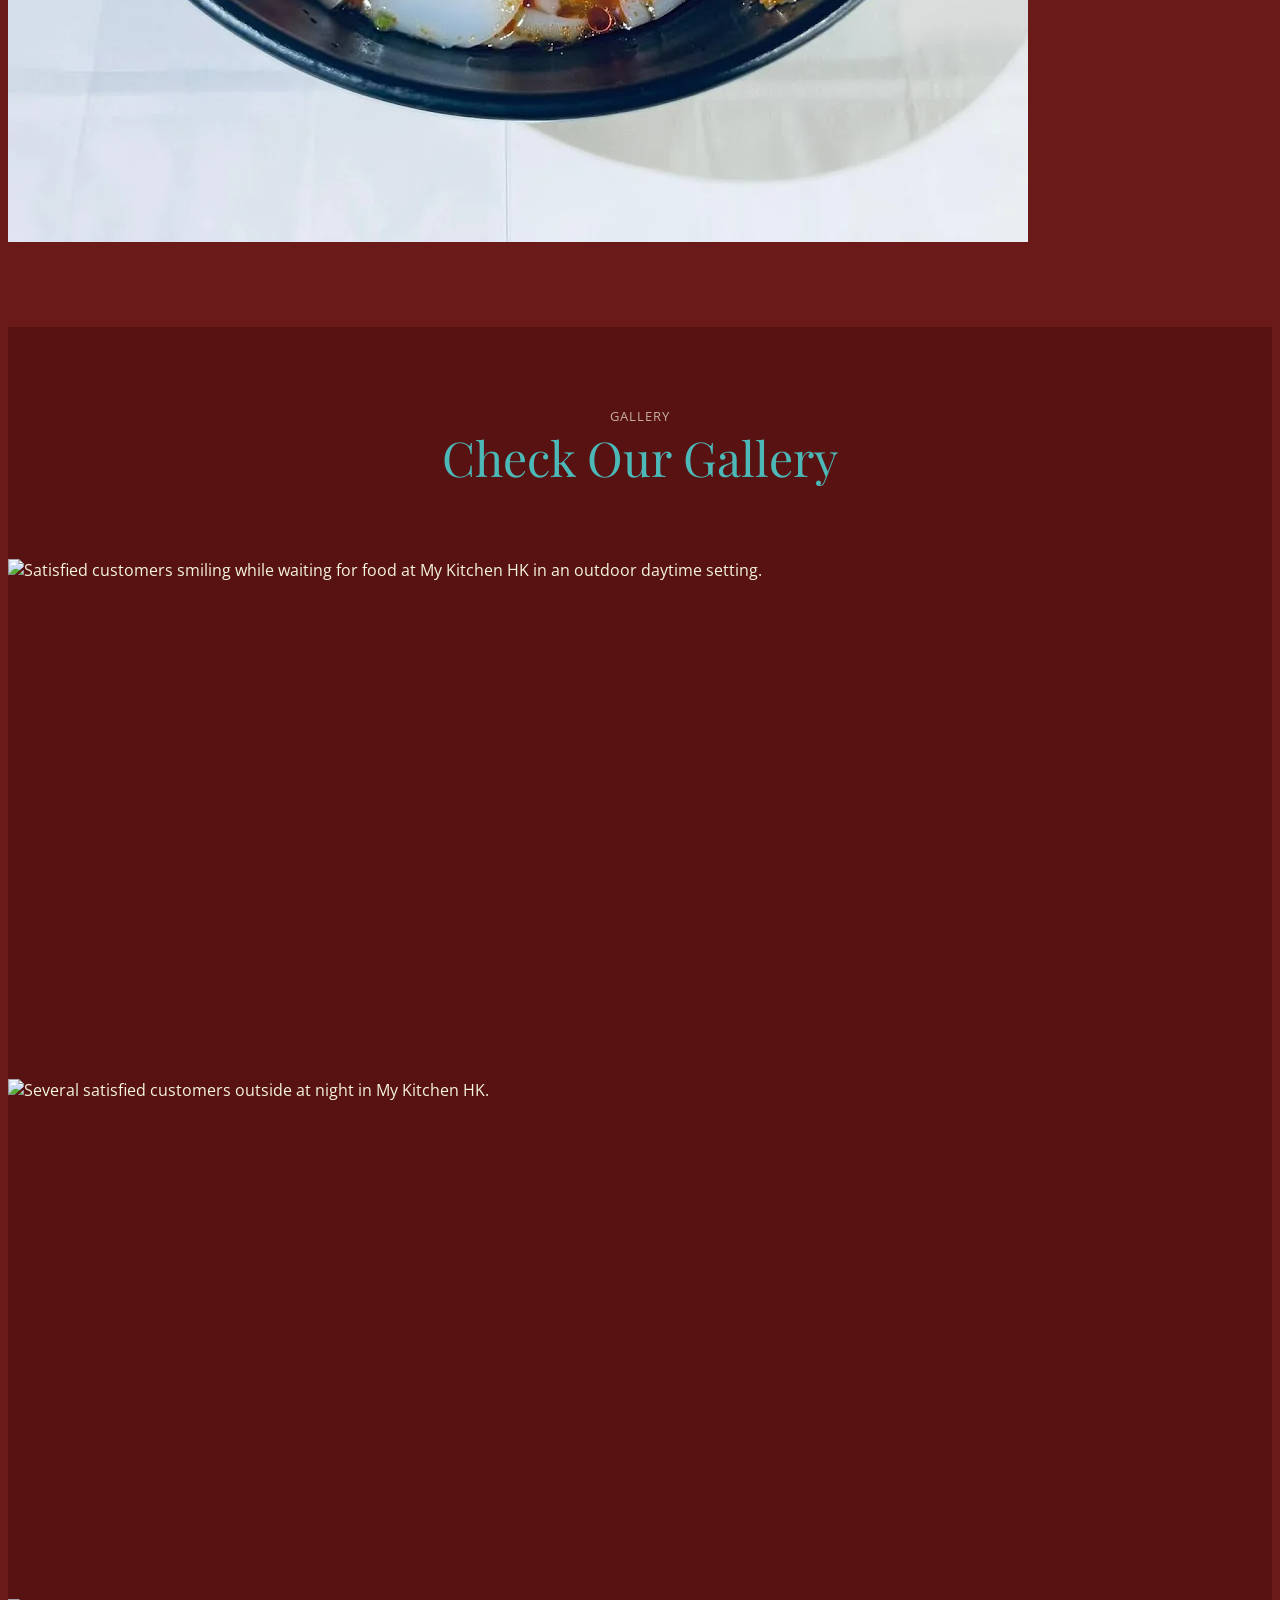
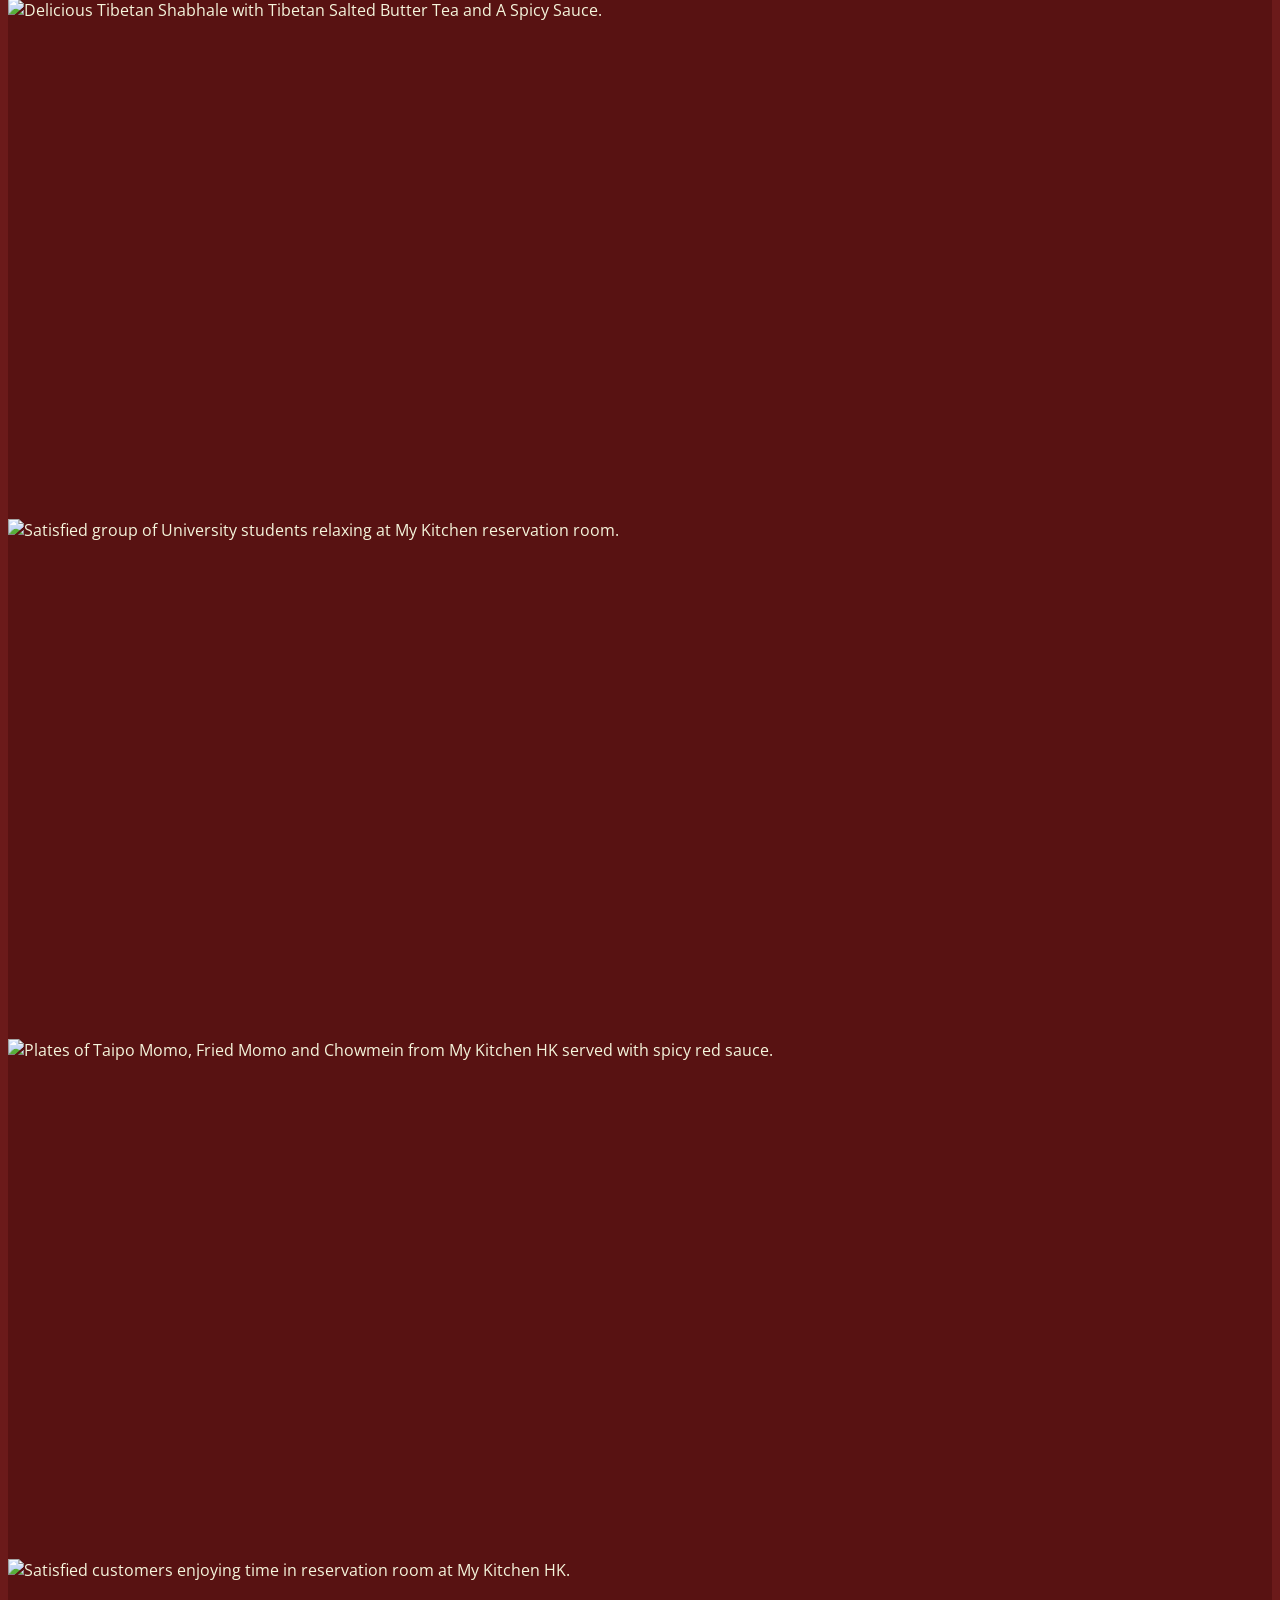
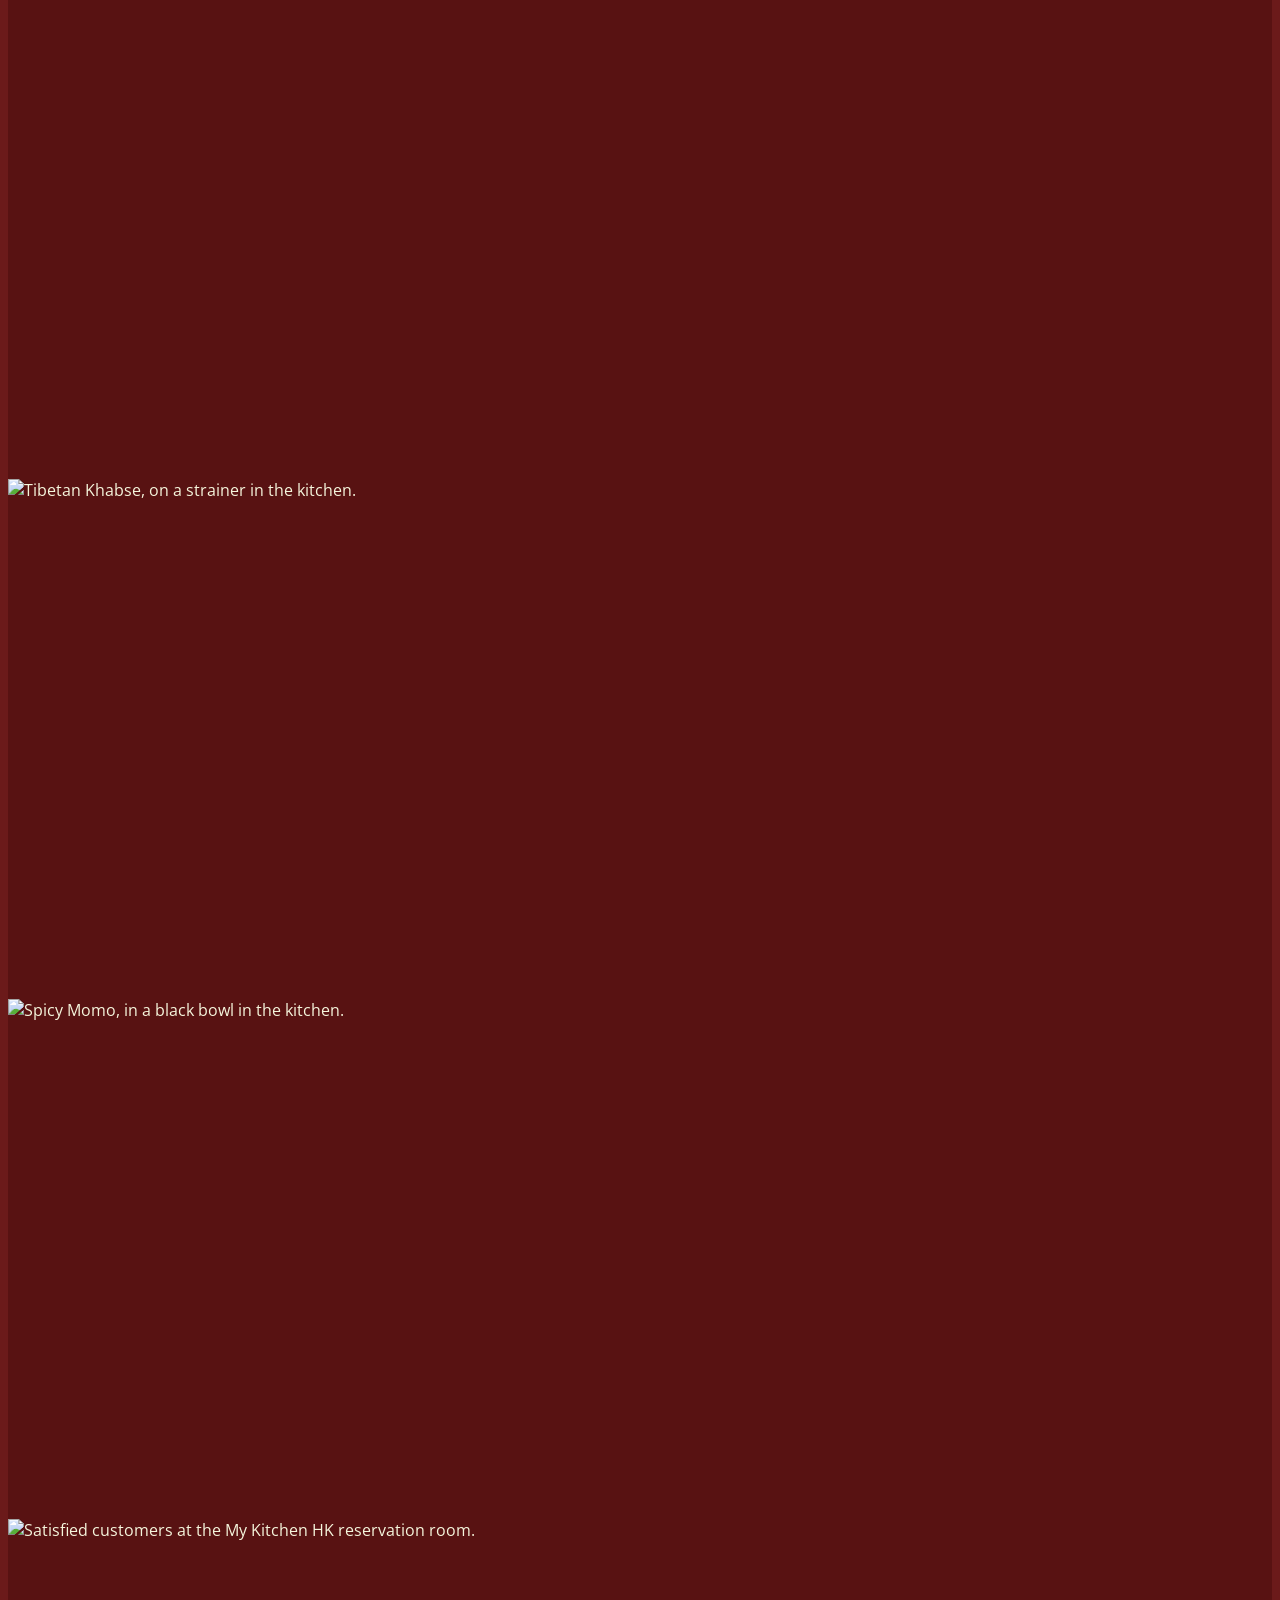
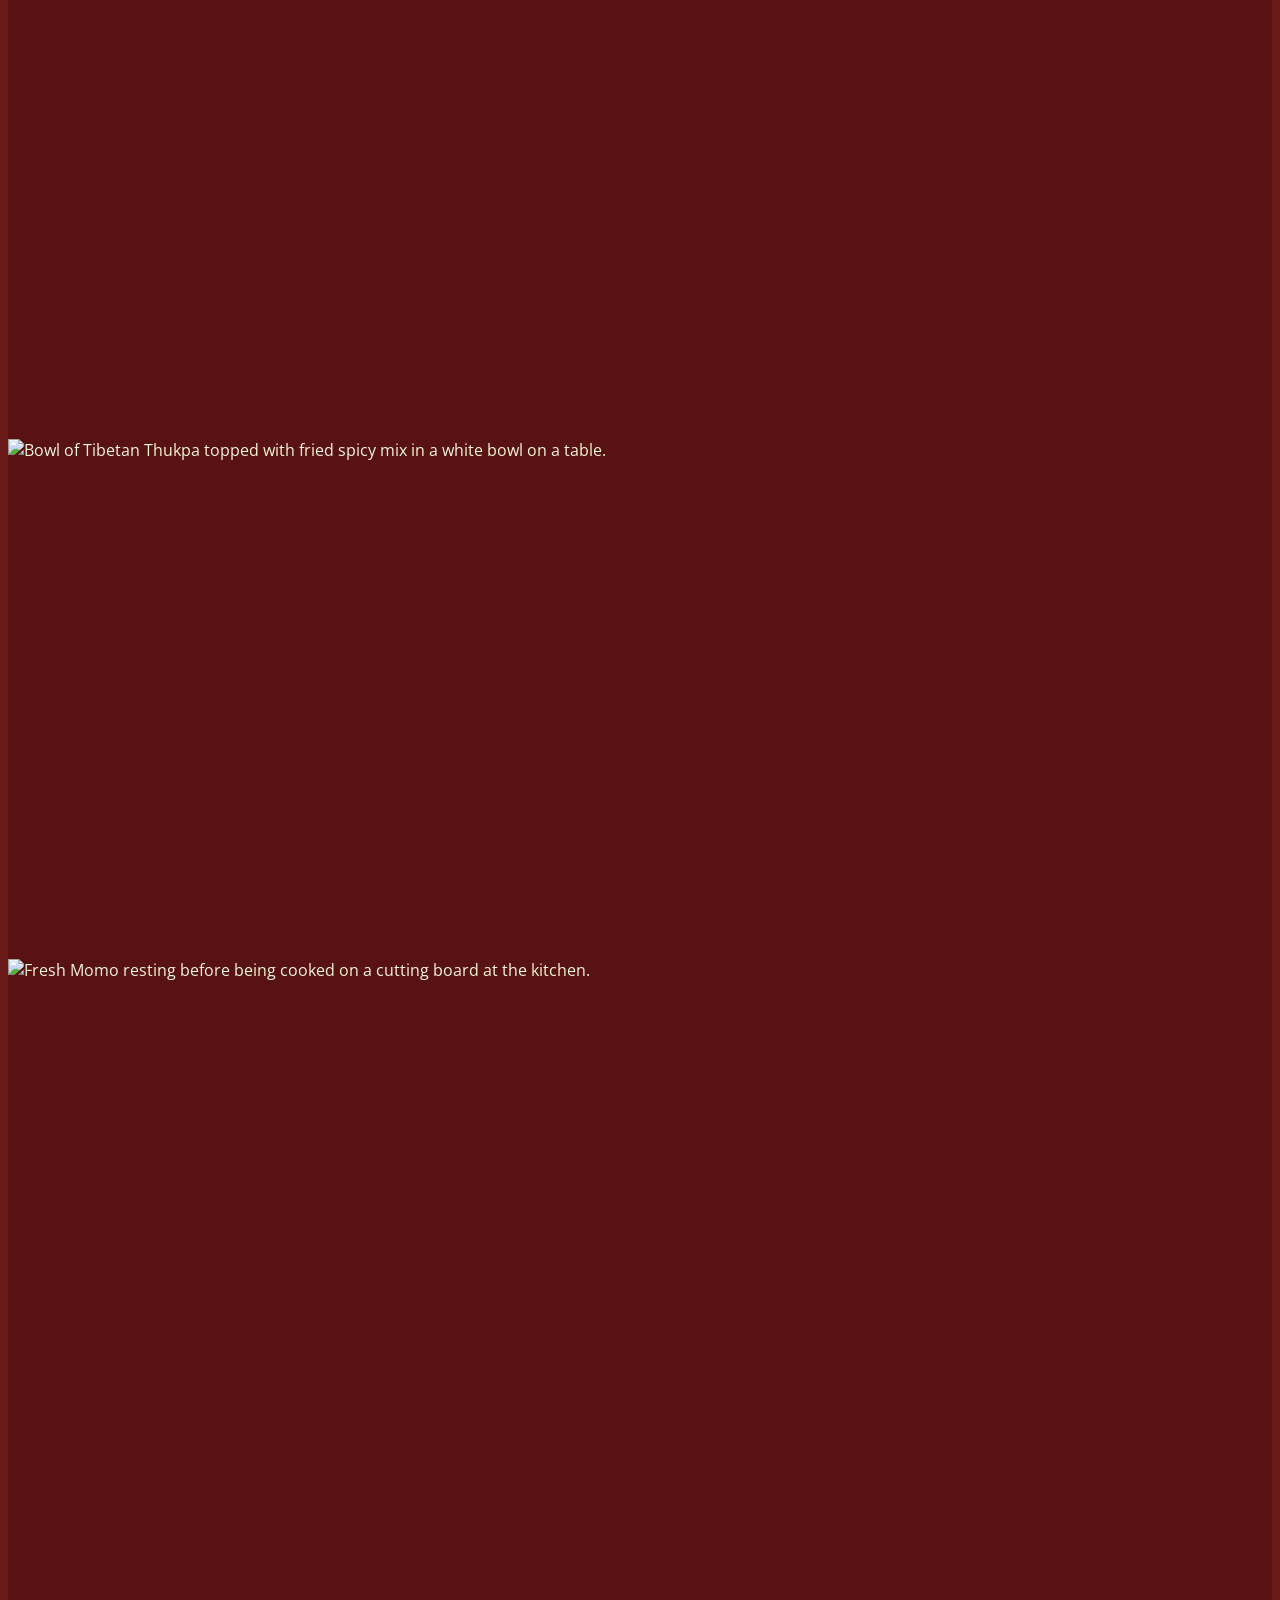
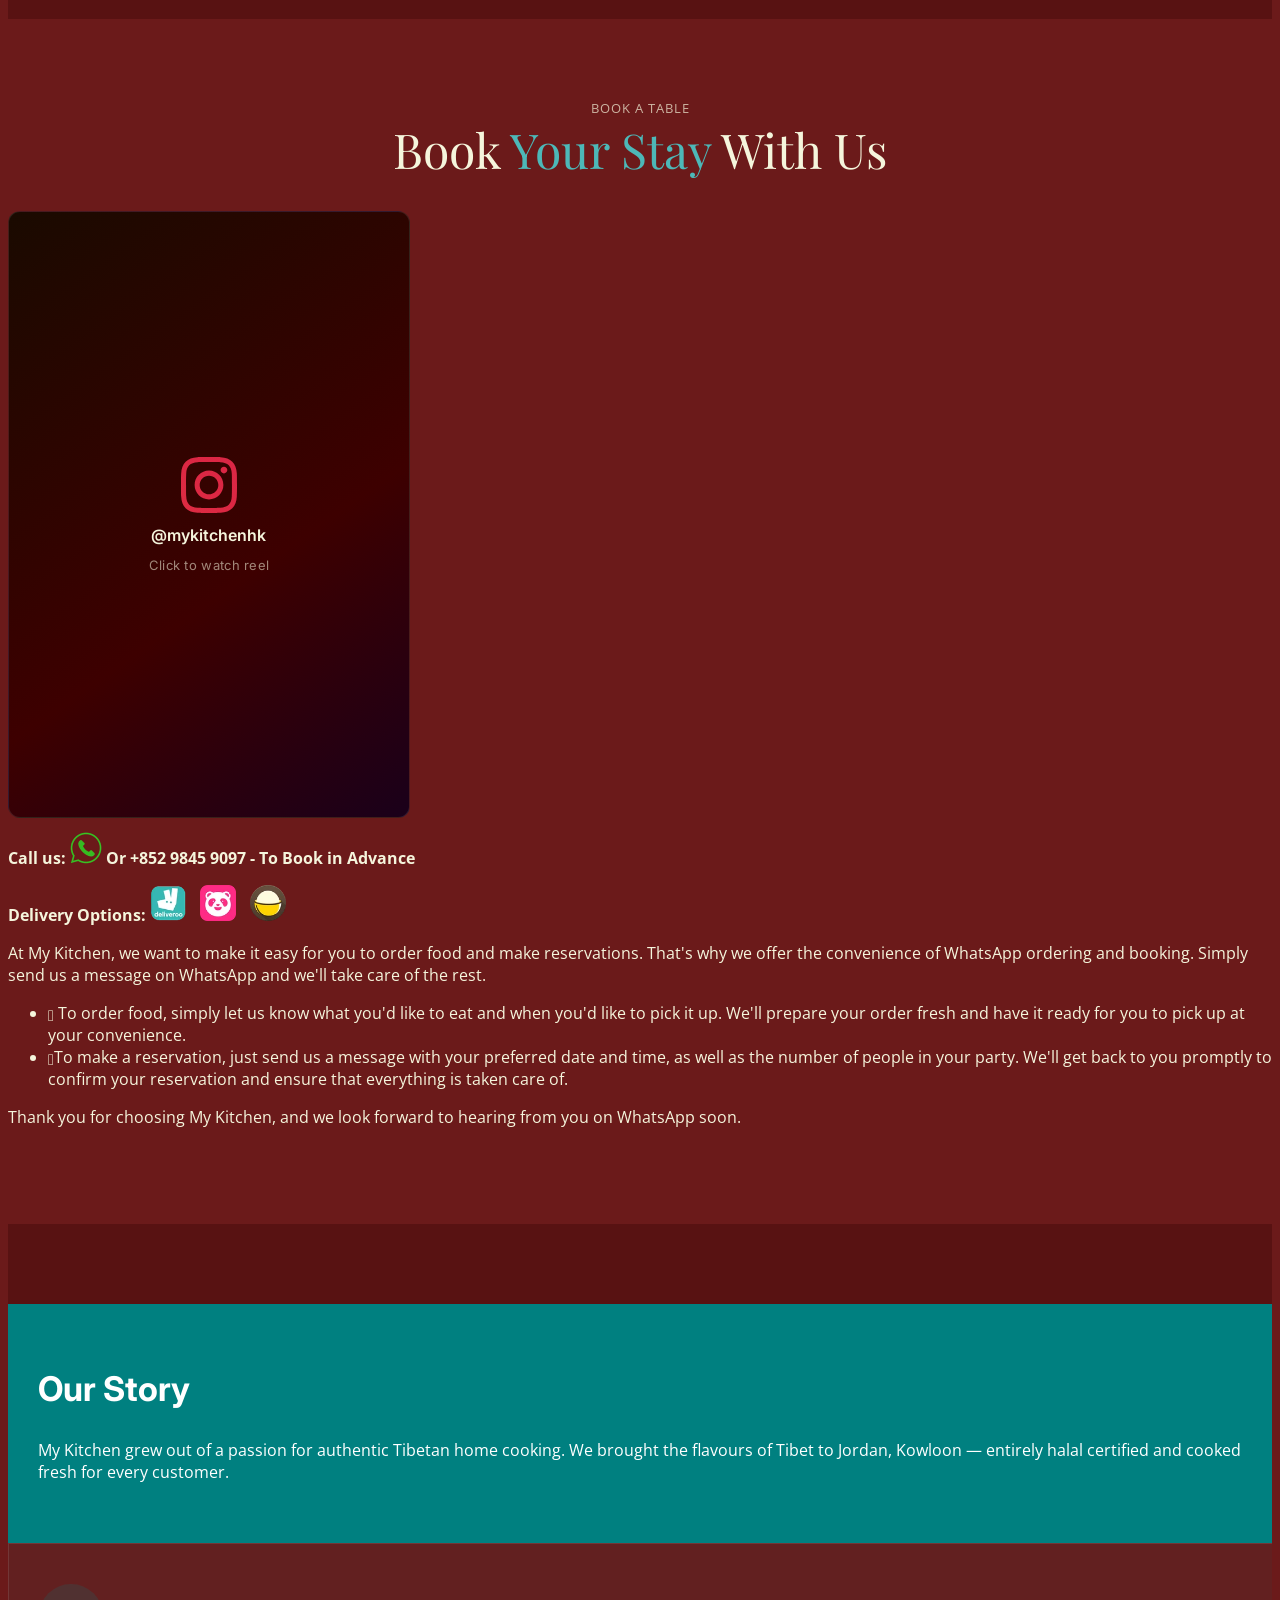
==== commit c81fa0b7: "several layout and css changes" ====
--- a/index.html
+++ b/index.html
@@ -42,8 +42,8 @@
     <!-- Google Fonts — loaded async to avoid render-blocking -->
     <link rel="preconnect" href="https://fonts.googleapis.com">
     <link rel="preconnect" href="https://fonts.gstatic.com" crossorigin>
-    <link rel="stylesheet" href="https://fonts.googleapis.com/css2?family=Open+Sans:ital,wght@0,300;0,400;0,500;0,600;0,700;1,300;1,400;1,600;1,700&family=Amatic+SC:ital,wght@0,300;0,400;0,500;0,600;0,700;1,300;1,400;1,500;1,600;1,700&family=Inter:ital,wght@0,300;0,400;0,500;0,600;0,700;1,300;1,400;1,500;1,600;1,700&display=swap" media="print" onload="this.media='all'">
-    <noscript><link rel="stylesheet" href="https://fonts.googleapis.com/css2?family=Open+Sans:ital,wght@0,300;0,400;0,500;0,600;0,700;1,300;1,400;1,600;1,700&family=Amatic+SC:ital,wght@0,300;0,400;0,500;0,600;0,700;1,300;1,400;1,500;1,600;1,700&family=Inter:ital,wght@0,300;0,400;0,500;0,600;0,700;1,300;1,400;1,500;1,600;1,700&display=swap"></noscript>
+    <link rel="stylesheet" href="https://fonts.googleapis.com/css2?family=Open+Sans:ital,wght@0,300;0,400;0,500;0,600;0,700;1,300;1,400;1,600;1,700&family=Playfair+Display:ital,wght@0,400;0,500;0,600;0,700;1,400;1,700&family=Inter:ital,wght@0,300;0,400;0,500;0,600;0,700;1,300;1,400;1,500;1,600;1,700&display=swap" media="print" onload="this.media='all'">
+    <noscript><link rel="stylesheet" href="https://fonts.googleapis.com/css2?family=Open+Sans:ital,wght@0,300;0,400;0,500;0,600;0,700;1,300;1,400;1,600;1,700&family=Playfair+Display:ital,wght@0,400;0,500;0,600;0,700;1,400;1,700&family=Inter:ital,wght@0,300;0,400;0,500;0,600;0,700;1,300;1,400;1,500;1,600;1,700&display=swap"></noscript>
 
     <!-- Preload hero (LCP element) -->
     <link rel="preload" as="image" href="assets/img/hero.webp" type="image/webp" fetchpriority="high">
@@ -62,7 +62,7 @@
     <link href="assets/css/main.css" rel="stylesheet">
 </head>
 
-<body style="background-color: #800000">
+<body>
 
 <!-- ======= Header ======= -->
 <header id="header" class="header fixed-top d-flex align-items-center">
@@ -130,22 +130,17 @@
 </div>
 
 <!-- ======= Hero Section ======= -->
-<section id="hero" class="hero d-flex align-items-center section-bg">
+<section id="hero" class="hero d-flex align-items-center" style="background-image: url('assets/img/hero.webp')">
+    <div class="hero-overlay"></div>
     <div class="container">
-        <div class="row justify-content-between gy-5">
-            <div class="col-lg-5 order-2 order-lg-1 d-flex flex-column justify-content-center align-items-center align-items-lg-start text-center text-lg-start">
-                <h2 data-aos="fade-up">Halal Tibetan Food in Hong Kong<br>Fresh &amp; Cooked to Order</h2>
-                <p data-aos="fade-up" data-aos-delay="100">Experience the Flavors of Tibet: Certified Halal Food with Authentic Handmade Momo and Cooked-to-Order Delights Served Fresh!</p>
-                <div class="d-flex" data-aos="fade-up" data-aos-delay="200">
-                    <a href="#book-a-table" class="btn-book-a-table">Book</a>
-                    <a href="https://youtu.be/VDVDfW9w7pA" class="glightbox btn-watch-video d-flex align-items-center"><i class="bi bi-play-circle"></i><span style="color: #006b6b">Watch Video</span></a>
+        <div class="row justify-content-center">
+            <div class="col-lg-8 col-xl-7 text-center">
+                <h2 data-aos="fade-up">Halal Tibetan Food<br><span>in Hong Kong</span></h2>
+                <p data-aos="fade-up" data-aos-delay="100">Certified Halal &middot; Handmade Momos &middot; Cooked Fresh to Order &middot; Open 7 Days</p>
+                <div class="d-flex justify-content-center align-items-center gap-3 flex-wrap" data-aos="fade-up" data-aos-delay="200">
+                    <a href="#book-a-table" class="btn-book-a-table">Order Now</a>
+                    <a href="https://youtu.be/VDVDfW9w7pA" class="glightbox btn-watch-video d-flex align-items-center"><i class="bi bi-play-circle"></i><span>Watch Video</span></a>
                 </div>
-            </div>
-            <div class="col-lg-5 order-1 order-lg-2 text-center text-lg-start">
-                <picture>
-                    <source srcset="assets/img/hero.webp" type="image/webp">
-                    <img src="assets/img/hero.jpg" class="img-fluid" alt="Tibetan chicken momo dumplings with a spicy red sauce, served at My Kitchen HK halal restaurant, Jordan, Hong Kong." fetchpriority="high">
-                </picture>
             </div>
         </div>
     </div>
@@ -815,7 +810,7 @@
                         <div class="col-xl-4" data-aos="fade-up" data-aos-delay="200">
                             <div class="icon-box d-flex flex-column justify-content-center align-items-center">
                                 <i class="bi bi-patch-check"></i>
-                                <h4 style="color: #008080">Certified Halal</h4>
+                                <h4>Certified Halal</h4>
                                 <p>Every ingredient, every dish — halal certified. Our entire kitchen operates under halal guidelines, so our community can eat with complete confidence.</p>
                             </div>
                         </div><!-- End Icon Box -->
@@ -823,7 +818,7 @@
                         <div class="col-xl-4" data-aos="fade-up" data-aos-delay="300">
                             <div class="icon-box d-flex flex-column justify-content-center align-items-center">
                                 <i class="bi bi-compass"></i>
-                                <h4 style="color: #008080">Authentic Tibetan Recipes</h4>
+                                <h4>Authentic Tibetan Recipes</h4>
                                 <p>From hand-folded momos to slow-simmered thukpa — our menu is rooted in Tibetan culinary tradition, not adaptations.</p>
                             </div>
                         </div><!-- End Icon Box -->
@@ -831,7 +826,7 @@
                         <div class="col-xl-4" data-aos="fade-up" data-aos-delay="400">
                             <div class="icon-box d-flex flex-column justify-content-center align-items-center">
                                 <i class="bi bi-cup-hot"></i>
-                                <h4 style="color: #008080">Cooked Fresh to Order</h4>
+                                <h4>Cooked Fresh to Order</h4>
                                 <p>Nothing pre-made, nothing reheated. Every momo is folded when you order. That is the My Kitchen promise.</p>
                             </div>
                         </div><!-- End Icon Box -->
@@ -904,7 +899,7 @@
                         <i class="icon bi bi-clock flex-shrink-0"></i>
                         <div>
                             <h3>Opening Hours</h3>
-                            <div id="opening-hours-contact" style="color: var(--color-primary);">Open from 8:30 AM: 7 Days a Week
+                            <div id="opening-hours-contact">Open from 8:30 AM: 7 Days a Week
                             </div>
                         </div>
                     </div>
--- a/assets/css/main.css
+++ b/assets/css/main.css
@@ -13,15 +13,17 @@
 /* Fonts */
 :root {
   --font-default: "Open Sans", system-ui, -apple-system, "Segoe UI", Roboto, "Helvetica Neue", Arial, "Noto Sans", "Liberation Sans", sans-serif, "Apple Color Emoji", "Segoe UI Emoji", "Segoe UI Symbol", "Noto Color Emoji";
-  --font-primary: "Amatic SC", sans-serif;
+  --font-primary: "Playfair Display", Georgia, serif;
   --font-secondary: "Inter", sans-serif;
 }
 
 /* Colors */
 :root {
-  --color-default:#F5F5DC;
+  --color-default: #F5F5DC;
   --color-primary: #008080;
   --color-secondary: #333333;
+  --color-bg: #6B1A1A;
+  --color-bg-alt: #581212;
 }
 
 /* Smooth scroll behavior */
@@ -35,6 +37,7 @@
 body {
   font-family: var(--font-default);
   color: var(--color-default);
+  background-color: var(--color-bg);
 }
 
 a {
@@ -65,7 +68,7 @@
 }
 
 .section-bg {
-  background-color: #eee;
+  background-color: var(--color-bg-alt);
 }
 
 .section-header {
@@ -88,14 +91,16 @@
 .menu .section-header h2,
 .about .section-header h2,
 .book-a-table .section-header h2,
-.contact .section-header h2 {
+.contact .section-header h2,
+.gallery .section-header h2 {
   color: rgba(245, 245, 220, 0.7);
 }
 
 .menu .section-header p span,
 .about .section-header p span,
 .book-a-table .section-header p span,
-.contact .section-header p span {
+.contact .section-header p span,
+.gallery .section-header p span {
   color: #4db8b8;
 }
 
@@ -211,7 +216,7 @@
   inset: 0;
   z-index: 9999;
   overflow: hidden;
-  background: #fff;
+  background: var(--color-bg);
   transition: all 0.6s ease-out;
   width: 100%;
   height: 100vh;
@@ -766,11 +771,11 @@
 
 .why-us .icon-box {
   text-align: center;
-  background: #fff;
+  background: rgba(255, 255, 255, 0.06);
   padding: 40px 30px;
   width: 100%;
   height: 100%;
-  border: 1px solid rgba(55, 55, 63, 0.1);
+  border: 1px solid rgba(255, 255, 255, 0.1);
   transition: 0.3s;
 }
 
@@ -778,8 +783,7 @@
   color: var(--color-primary);
   margin-bottom: 30px;
   font-size: 32px;
-  margin-bottom: 30px;
-  background: rgba(206, 18, 18, 0.1);
+  background: rgba(0, 128, 128, 0.18);
   border-radius: 50px;
   display: flex;
   align-items: center;
@@ -790,14 +794,15 @@
 
 .why-us .icon-box h4 {
   font-size: 18px;
-  font-weight: 400;
+  font-weight: 600;
   margin: 0 0 30px 0;
   font-family: var(--font-secondary);
+  color: #4db8b8;
 }
 
 .why-us .icon-box p {
   font-size: 15px;
-  color: #6c757d;
+  color: rgba(245, 245, 220, 0.82);
 }
 
 @media (min-width: 1200px) {
@@ -906,6 +911,40 @@
 }
 
 /* ── Card grid ───────────────────────────────────────────── */
+/* Convert Bootstrap flex row to CSS Grid so gap appears between card backgrounds, not inside them */
+#menu-main-items,
+#menu-drinks-items {
+  --bs-gutter-x: 0;
+  --bs-gutter-y: 0;
+  display: grid;
+  grid-template-columns: repeat(3, 1fr);
+  gap: 1.5rem;
+  margin: 0;
+}
+
+#menu-main-items > *,
+#menu-drinks-items > * {
+  width: 100%;
+  max-width: 100%;
+  padding-left: 0;
+  padding-right: 0;
+  margin-top: 0;
+}
+
+@media (max-width: 991px) {
+  #menu-main-items,
+  #menu-drinks-items {
+    grid-template-columns: repeat(2, 1fr);
+  }
+}
+
+@media (max-width: 575px) {
+  #menu-main-items,
+  #menu-drinks-items {
+    grid-template-columns: 1fr;
+  }
+}
+
 .menu .tab-content .menu-item {
   -moz-text-align-last: left;
   text-align-last: left;
@@ -1195,6 +1234,22 @@
   background-color: var(--color-primary);
 }
 
+.gallery .swiper-slide {
+  height: 520px;
+}
+
+.gallery .swiper-slide img,
+.gallery .swiper-slide picture {
+  width: 100%;
+  height: 100%;
+}
+
+.gallery .swiper-slide img {
+  object-fit: contain;
+  object-position: center;
+  background-color: var(--color-bg-alt);
+}
+
 .gallery .swiper-slide-active {
   text-align: center;
 }
@@ -1205,9 +1260,7 @@
   }
 
   .gallery .swiper-slide-active {
-    border: 6px solid var(--color-primary);
     padding: 4px;
-    background: #fff;
     z-index: 1;
     transform: scale(1.2);
   }
@@ -1217,9 +1270,12 @@
 # Contact Section
 --------------------------------------------------------------*/
 .contact .info-item {
-  background: #f4f4f4;
+  background: rgba(255, 255, 255, 0.07);
+  border: 1px solid rgba(255, 255, 255, 0.09);
+  border-radius: 8px;
   padding: 30px;
   height: 100%;
+  color: rgba(245, 245, 220, 0.82);
 }
 
 a[href^="tel:"] {
@@ -1242,7 +1298,7 @@
 
 .contact .info-item h3 {
   font-size: 20px;
-  color: #6c757d;
+  color: rgba(245, 245, 220, 0.8);
   font-weight: 700;
   margin: 0 0 5px 0;
 }
@@ -1252,7 +1308,15 @@
   margin: 0;
   line-height: 24px;
   font-size: 14px;
-  color: var(--color-primary);
+  color: rgba(245, 245, 220, 0.82);
+}
+
+.contact .info-item p strong {
+  color: rgba(245, 245, 220, 0.95);
+}
+
+.contact .info-item p a {
+  color: #4db8b8;
 }
 
 .contact .info-item .social-links a {
@@ -1369,79 +1433,97 @@
 .hero {
   width: 100%;
   background-size: cover;
+  background-position: center center;
+  background-repeat: no-repeat;
   position: relative;
-  min-height: 60vh;
-  padding: 160px 0 60px 0;
+  min-height: 100vh;
+  padding: 160px 0 80px;
+}
+
+.hero-overlay {
+  position: absolute;
+  inset: 0;
+  background: linear-gradient(160deg, rgba(42, 8, 8, 0.62) 0%, rgba(18, 3, 3, 0.80) 100%);
+  z-index: 0;
+}
+
+.hero .container {
+  position: relative;
+  z-index: 1;
 }
 
 .hero h2 {
-  font-size: 64px;
+  font-size: 68px;
   font-weight: 700;
-  margin-bottom: 20px;
-  color: var(--color-secondary);
+  margin-bottom: 22px;
+  color: #fff;
   font-family: var(--font-primary);
+  text-shadow: 0 2px 24px rgba(0, 0, 0, 0.5);
+  line-height: 1.1;
 }
 
 .hero h2 span {
-  color: var(--color-primary);
+  color: #4db8b8;
 }
 
 .hero p {
-  color: #4f4f5a;
+  color: rgba(255, 255, 255, 0.85);
+  font-size: 17px;
   font-weight: 400;
-  margin-bottom: 30px;
+  margin-bottom: 38px;
+  letter-spacing: 0.4px;
 }
 
 .hero .btn-book-a-table {
-  font-weight: 500;
+  font-weight: 600;
   font-size: 14px;
   letter-spacing: 1px;
   display: inline-block;
-  padding: 12px 36px;
+  padding: 13px 38px;
   border-radius: 50px;
-  transition: 0.5s;
+  transition: 0.3s;
   color: #fff;
   background: var(--color-primary);
-  box-shadow: 0 8px 28px rgba(206, 18, 18, 0.2);
+  box-shadow: 0 6px 24px rgba(0, 128, 128, 0.4);
 }
 
 .hero .btn-book-a-table:hover {
-  background: rgba(206, 18, 18, 0.8);
-  box-shadow: 0 8px 28px rgba(206, 18, 18, 0.45);
+  background: #006666;
+  box-shadow: 0 8px 32px rgba(0, 128, 128, 0.55);
 }
 
 .hero .btn-watch-video {
-  font-size: 16px;
-  transition: 0.5s;
-  margin-left: 25px;
-  color: var(--font-secondary);
+  font-size: 15px;
+  transition: 0.3s;
+  color: rgba(255, 255, 255, 0.9);
   font-weight: 600;
 }
 
 .hero .btn-watch-video i {
-  color: var(--color-primary);
-  font-size: 32px;
+  color: rgba(255, 255, 255, 0.9);
+  font-size: 30px;
   transition: 0.3s;
   line-height: 0;
   margin-right: 8px;
 }
 
-.hero .btn-watch-video:hover {
-  color: var(--color-primary);
-}
-
+.hero .btn-watch-video:hover,
 .hero .btn-watch-video:hover i {
-  color: rgba(206, 18, 18, 0.8);
+  color: #4db8b8;
 }
 
 @media (max-width: 640px) {
+  .hero {
+    min-height: 85vh;
+    padding: 130px 0 60px;
+  }
+
   .hero h2 {
-    font-size: 36px;
-  }
-
-  .hero .btn-get-started,
-  .hero .btn-watch-video {
-    font-size: 14px;
+    font-size: 40px;
+  }
+
+  .hero p {
+    font-size: 15px;
   }
 }
 
